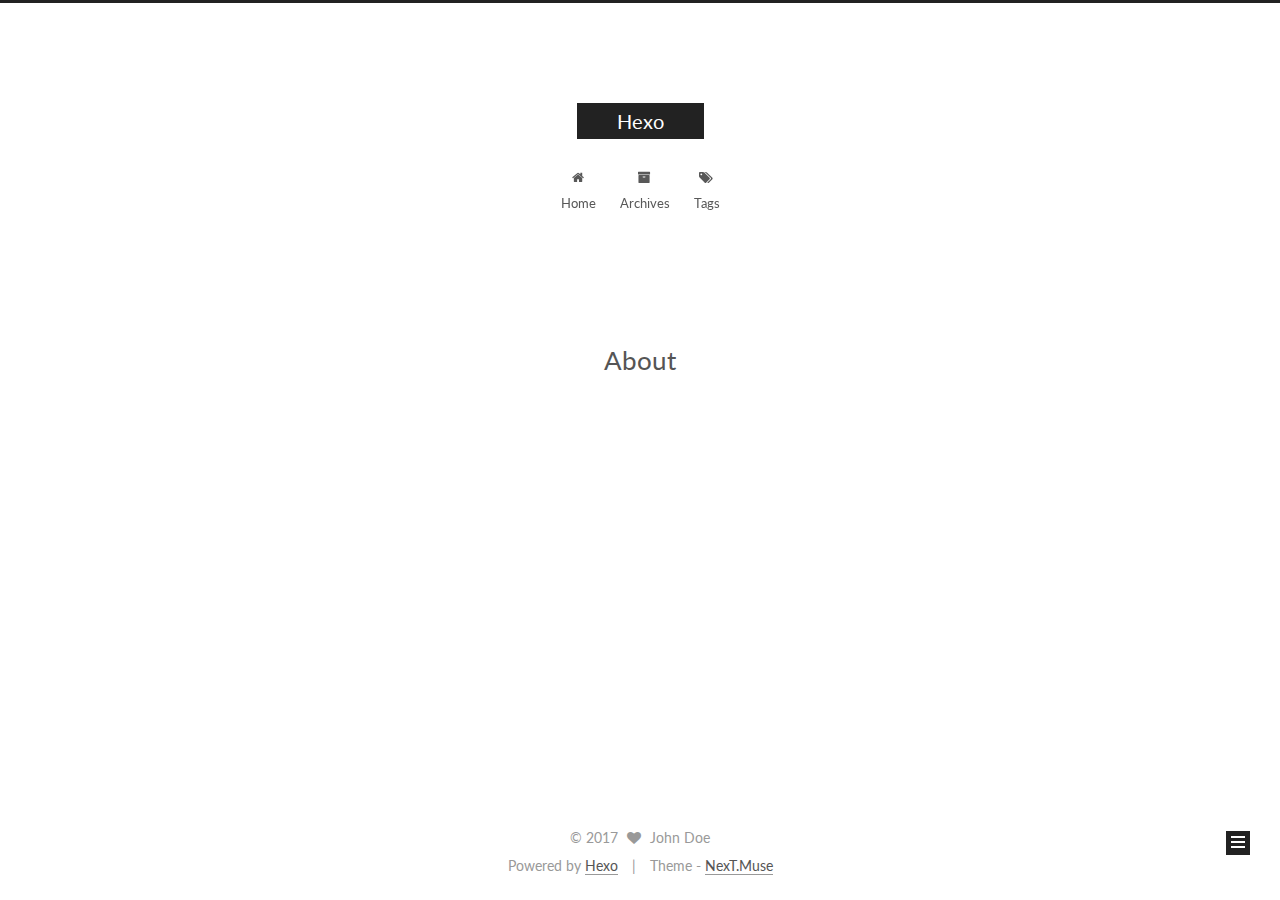
==== About/index.html @ 202505f1 "Site updated: 2017-04-29 13:15:47" ====
<!doctype html>



  


<html class="theme-next muse use-motion" lang="">
<head>
  <meta charset="UTF-8"/>
<meta http-equiv="X-UA-Compatible" content="IE=edge" />
<meta name="viewport" content="width=device-width, initial-scale=1, maximum-scale=1"/>






<meta http-equiv="Cache-Control" content="no-transform" />
<meta http-equiv="Cache-Control" content="no-siteapp" />















  
  
  <link href="/lib/fancybox/source/jquery.fancybox.css?v=2.1.5" rel="stylesheet" type="text/css" />




  
  
  
  

  
    
    
  

  

  

  

  

  
    
    
    <link href="//fonts.googleapis.com/css?family=Lato:300,300italic,400,400italic,700,700italic&subset=latin,latin-ext" rel="stylesheet" type="text/css">
  






<link href="/lib/font-awesome/css/font-awesome.min.css?v=4.6.2" rel="stylesheet" type="text/css" />

<link href="/css/main.css?v=5.1.1" rel="stylesheet" type="text/css" />


  <meta name="keywords" content="Hexo, NexT" />








  <link rel="shortcut icon" type="image/x-icon" href="/favicon.ico?v=5.1.1" />






<meta property="og:type" content="website">
<meta property="og:title" content="About">
<meta property="og:url" content="http://yoursite.com/About/index.html">
<meta property="og:site_name" content="Hexo">
<meta property="og:updated_time" content="2017-04-29T05:03:04.737Z">
<meta name="twitter:card" content="summary">
<meta name="twitter:title" content="About">



<script type="text/javascript" id="hexo.configurations">
  var NexT = window.NexT || {};
  var CONFIG = {
    root: '/',
    scheme: 'Muse',
    sidebar: {"position":"left","display":"post","offset":12,"offset_float":0,"b2t":false,"scrollpercent":false},
    fancybox: true,
    motion: true,
    duoshuo: {
      userId: '0',
      author: 'Author'
    },
    algolia: {
      applicationID: '',
      apiKey: '',
      indexName: '',
      hits: {"per_page":10},
      labels: {"input_placeholder":"Search for Posts","hits_empty":"We didn't find any results for the search: ${query}","hits_stats":"${hits} results found in ${time} ms"}
    }
  };
</script>



  <link rel="canonical" href="http://yoursite.com/About/"/>





  <title>About | Hexo</title>
</head>

<body itemscope itemtype="http://schema.org/WebPage" lang="">

  














  
  
    
  

  <div class="container sidebar-position-left  ">
    <div class="headband"></div>

    <header id="header" class="header" itemscope itemtype="http://schema.org/WPHeader">
      <div class="header-inner"><div class="site-brand-wrapper">
  <div class="site-meta ">
    

    <div class="custom-logo-site-title">
      <a href="/"  class="brand" rel="start">
        <span class="logo-line-before"><i></i></span>
        <span class="site-title">Hexo</span>
        <span class="logo-line-after"><i></i></span>
      </a>
    </div>
      
        <p class="site-subtitle"></p>
      
  </div>

  <div class="site-nav-toggle">
    <button>
      <span class="btn-bar"></span>
      <span class="btn-bar"></span>
      <span class="btn-bar"></span>
    </button>
  </div>
</div>

<nav class="site-nav">
  

  
    <ul id="menu" class="menu">
      
        
        <li class="menu-item menu-item-home">
          <a href="/" rel="section">
            
              <i class="menu-item-icon fa fa-fw fa-home"></i> <br />
            
            Home
          </a>
        </li>
      
        
        <li class="menu-item menu-item-archives">
          <a href="/archives" rel="section">
            
              <i class="menu-item-icon fa fa-fw fa-archive"></i> <br />
            
            Archives
          </a>
        </li>
      
        
        <li class="menu-item menu-item-tags">
          <a href="/tags" rel="section">
            
              <i class="menu-item-icon fa fa-fw fa-tags"></i> <br />
            
            Tags
          </a>
        </li>
      

      
    </ul>
  

  
</nav>



 </div>
    </header>

    <main id="main" class="main">
      <div class="main-inner">
        <div class="content-wrap">
          <div id="content" class="content">
            

  <div id="posts" class="posts-expand">
  <header class="post-header">

	<h1 class="post-title" itemprop="name headline">About</h1>



</header>

    
    
      
    
  </div>


          </div>
          


          
  <div class="comments" id="comments">
    
  </div>


        </div>
        
          
  
  <div class="sidebar-toggle">
    <div class="sidebar-toggle-line-wrap">
      <span class="sidebar-toggle-line sidebar-toggle-line-first"></span>
      <span class="sidebar-toggle-line sidebar-toggle-line-middle"></span>
      <span class="sidebar-toggle-line sidebar-toggle-line-last"></span>
    </div>
  </div>

  <aside id="sidebar" class="sidebar">
    <div class="sidebar-inner">

      

      

      <section class="site-overview sidebar-panel sidebar-panel-active">
        <div class="site-author motion-element" itemprop="author" itemscope itemtype="http://schema.org/Person">
          <img class="site-author-image" itemprop="image"
               src="/images/avatar.gif"
               alt="John Doe" />
          <p class="site-author-name" itemprop="name">John Doe</p>
           
              <p class="site-description motion-element" itemprop="description"></p>
          
        </div>
        <nav class="site-state motion-element">

          
            <div class="site-state-item site-state-posts">
              <a href="/archives">
                <span class="site-state-item-count">2</span>
                <span class="site-state-item-name">posts</span>
              </a>
            </div>
          

          

          

        </nav>

        

        <div class="links-of-author motion-element">
          
        </div>

        
        

        
        

        


      </section>

      

      

    </div>
  </aside>


        
      </div>
    </main>

    <footer id="footer" class="footer">
      <div class="footer-inner">
        <div class="copyright" >
  
  &copy; 
  <span itemprop="copyrightYear">2017</span>
  <span class="with-love">
    <i class="fa fa-heart"></i>
  </span>
  <span class="author" itemprop="copyrightHolder">John Doe</span>
</div>


<div class="powered-by">
  Powered by <a class="theme-link" href="https://hexo.io">Hexo</a>
</div>

<div class="theme-info">
  Theme -
  <a class="theme-link" href="https://github.com/iissnan/hexo-theme-next">
    NexT.Muse
  </a>
</div>


        

        
      </div>
    </footer>

    
      <div class="back-to-top">
        <i class="fa fa-arrow-up"></i>
        
      </div>
    

  </div>

  

<script type="text/javascript">
  if (Object.prototype.toString.call(window.Promise) !== '[object Function]') {
    window.Promise = null;
  }
</script>









  












  
  <script type="text/javascript" src="/lib/jquery/index.js?v=2.1.3"></script>

  
  <script type="text/javascript" src="/lib/fastclick/lib/fastclick.min.js?v=1.0.6"></script>

  
  <script type="text/javascript" src="/lib/jquery_lazyload/jquery.lazyload.js?v=1.9.7"></script>

  
  <script type="text/javascript" src="/lib/velocity/velocity.min.js?v=1.2.1"></script>

  
  <script type="text/javascript" src="/lib/velocity/velocity.ui.min.js?v=1.2.1"></script>

  
  <script type="text/javascript" src="/lib/fancybox/source/jquery.fancybox.pack.js?v=2.1.5"></script>


  


  <script type="text/javascript" src="/js/src/utils.js?v=5.1.1"></script>

  <script type="text/javascript" src="/js/src/motion.js?v=5.1.1"></script>



  
  

  

  


  <script type="text/javascript" src="/js/src/bootstrap.js?v=5.1.1"></script>



  


  




	





  





  





  






  





  

  

  

  

  

</body>
</html>
---- css/main.css ----
/* normalize.css v3.0.2 | MIT License | git.io/normalize */
html {
  font-family: sans-serif; /* 1 */
  -ms-text-size-adjust: 100%; /* 2 */
  -webkit-text-size-adjust: 100%; /* 2 */
}
body {
  margin: 0;
}
article,
aside,
details,
figcaption,
figure,
footer,
header,
hgroup,
main,
menu,
nav,
section,
summary {
  display: block;
}
audio,
canvas,
progress,
video {
  display: inline-block; /* 1 */
  vertical-align: baseline; /* 2 */
}
audio:not([controls]) {
  display: none;
  height: 0;
}
[hidden],
template {
  display: none;
}
a {
  background-color: transparent;
}
a:active,
a:hover {
  outline: 0;
}
abbr[title] {
  border-bottom: 1px dotted;
}
b,
strong {
  font-weight: bold;
}
dfn {
  font-style: italic;
}
h1 {
  font-size: 2em;
  margin: 0.67em 0;
}
mark {
  background: #ff0;
  color: #000;
}
small {
  font-size: 80%;
}
sub,
sup {
  font-size: 75%;
  line-height: 0;
  position: relative;
  vertical-align: baseline;
}
sup {
  top: -0.5em;
}
sub {
  bottom: -0.25em;
}
img {
  border: 0;
}
svg:not(:root) {
  overflow: hidden;
}
figure {
  margin: 1em 40px;
}
hr {
  -moz-box-sizing: content-box;
  box-sizing: content-box;
  height: 0;
}
pre {
  overflow: auto;
}
code,
kbd,
pre,
samp {
  font-family: monospace, monospace;
  font-size: 1em;
}
button,
input,
optgroup,
select,
textarea {
  color: inherit; /* 1 */
  font: inherit; /* 2 */
  margin: 0; /* 3 */
}
button {
  overflow: visible;
}
button,
select {
  text-transform: none;
}
button,
html input[type="button"],
input[type="reset"],
input[type="submit"] {
  -webkit-appearance: button; /* 2 */
  cursor: pointer; /* 3 */
}
button[disabled],
html input[disabled] {
  cursor: default;
}
button::-moz-focus-inner,
input::-moz-focus-inner {
  border: 0;
  padding: 0;
}
input {
  line-height: normal;
}
input[type="checkbox"],
input[type="radio"] {
  box-sizing: border-box; /* 1 */
  padding: 0; /* 2 */
}
input[type="number"]::-webkit-inner-spin-button,
input[type="number"]::-webkit-outer-spin-button {
  height: auto;
}
input[type="search"] {
  -webkit-appearance: textfield; /* 1 */
  -moz-box-sizing: content-box;
  -webkit-box-sizing: content-box; /* 2 */
  box-sizing: content-box;
}
input[type="search"]::-webkit-search-cancel-button,
input[type="search"]::-webkit-search-decoration {
  -webkit-appearance: none;
}
fieldset {
  border: 1px solid #c0c0c0;
  margin: 0 2px;
  padding: 0.35em 0.625em 0.75em;
}
legend {
  border: 0; /* 1 */
  padding: 0; /* 2 */
}
textarea {
  overflow: auto;
}
optgroup {
  font-weight: bold;
}
table {
  border-collapse: collapse;
  border-spacing: 0;
}
td,
th {
  padding: 0;
}
::selection {
  background: #262a30;
  color: #fff;
}
body {
  position: relative;
  font-family: 'Lato', "PingFang SC", "Microsoft YaHei", sans-serif;
  font-size: 14px;
  line-height: 2;
  color: #555;
  background: #fff;
}
@media (max-width: 767px) {
  body {
    padding-right: 0 !important;
  }
}
@media (min-width: 768px) and (max-width: 991px) {
  body {
    padding-right: 0 !important;
  }
}
@media (min-width: 1600px) {
  body {
    font-size: 16px;
  }
}
h1,
h2,
h3,
h4,
h5,
h6 {
  margin: 0;
  padding: 0;
  font-weight: bold;
  line-height: 1.5;
  font-family: 'Lato', "PingFang SC", "Microsoft YaHei", sans-serif;
}
h2,
h3,
h4,
h5,
h6 {
  margin: 20px 0 15px;
}
h1 {
  font-size: 22px;
}
@media (max-width: 767px) {
  h1 {
    font-size: 18px;
  }
}
h2 {
  font-size: 20px;
}
@media (max-width: 767px) {
  h2 {
    font-size: 16px;
  }
}
h3 {
  font-size: 18px;
}
@media (max-width: 767px) {
  h3 {
    font-size: 14px;
  }
}
h4 {
  font-size: 16px;
}
@media (max-width: 767px) {
  h4 {
    font-size: 12px;
  }
}
h5 {
  font-size: 14px;
}
@media (max-width: 767px) {
  h5 {
    font-size: 10px;
  }
}
h6 {
  font-size: 12px;
}
@media (max-width: 767px) {
  h6 {
    font-size: 8px;
  }
}
p {
  margin: 0 0 25px 0;
}
a {
  color: #555;
  text-decoration: none;
  border-bottom: 1px solid #999;
  word-wrap: break-word;
}
a:hover {
  color: #222;
  border-bottom-color: #222;
}
blockquote {
  margin: 0;
  padding: 0;
}
img {
  display: block;
  margin: auto;
  max-width: 100%;
  height: auto;
}
hr {
  margin: 40px 0;
  height: 3px;
  border: none;
  background-color: #ddd;
  background-image: repeating-linear-gradient(-45deg, #fff, #fff 4px, transparent 4px, transparent 8px);
}
blockquote {
  padding: 0 15px;
  color: #666;
  border-left: 4px solid #ddd;
}
blockquote cite::before {
  content: "-";
  padding: 0 5px;
}
dt {
  font-weight: 700;
}
dd {
  margin: 0;
  padding: 0;
}
.text-left {
  text-align: left;
}
.text-center {
  text-align: center;
}
.text-right {
  text-align: right;
}
.text-justify {
  text-align: justify;
}
.text-nowrap {
  white-space: nowrap;
}
.text-lowercase {
  text-transform: lowercase;
}
.text-uppercase {
  text-transform: uppercase;
}
.text-capitalize {
  text-transform: capitalize;
}
.center-block {
  display: block;
  margin-left: auto;
  margin-right: auto;
}
.clearfix:before,
.clearfix:after {
  content: " ";
  display: table;
}
.clearfix:after {
  clear: both;
}
.pullquote {
  width: 45%;
}
.pullquote.left {
  float: left;
  margin-left: 5px;
  margin-right: 10px;
}
.pullquote.right {
  float: right;
  margin-left: 10px;
  margin-right: 5px;
}
.affix.affix.affix {
  position: fixed;
}
.translation {
  margin-top: -20px;
  font-size: 14px;
  color: #999;
}
.scrollbar-measure {
  width: 100px;
  height: 100px;
  overflow: scroll;
  position: absolute;
  top: -9999px;
}
.use-motion .motion-element {
  opacity: 0;
}
table {
  margin: 20px 0;
  width: 100%;
  border-collapse: collapse;
  border-spacing: 0;
  border: 1px solid #ddd;
  font-size: 14px;
  table-layout: fixed;
  word-wrap: break-all;
}
table>tbody>tr:nth-of-type(odd) {
  background-color: #f9f9f9;
}
table>tbody>tr:hover {
  background-color: #f5f5f5;
}
caption,
th,
td {
  padding: 8px;
  text-align: left;
  vertical-align: middle;
  font-weight: normal;
}
th,
td {
  border-bottom: 3px solid #ddd;
  border-right: 1px solid #eee;
}
th {
  padding-bottom: 10px;
  font-weight: 700;
}
td {
  border-bottom-width: 1px;
}
html,
body {
  height: 100%;
}
.container {
  position: relative;
  min-height: 100%;
}
.header-inner {
  margin: 0 auto;
  padding: 100px 0 70px;
  width: 700px;
}
@media (min-width: 1600px) {
  .container .header-inner {
    width: 900px;
  }
}
.main {
  padding-bottom: 150px;
}
.main-inner {
  margin: 0 auto;
  width: 700px;
}
@media (min-width: 1600px) {
  .container .main-inner {
    width: 900px;
  }
}
.footer {
  position: absolute;
  left: 0;
  bottom: 0;
  width: 100%;
  min-height: 50px;
}
.footer-inner {
  box-sizing: border-box;
  margin: 20px auto;
  width: 700px;
}
@media (min-width: 1600px) {
  .container .footer-inner {
    width: 900px;
  }
}
pre,
.highlight {
  overflow: auto;
  margin: 20px 0;
  padding: 0;
  font-size: 13px;
  color: #4d4d4c;
  background: #f7f7f7;
  line-height: 1.6;
}
pre,
code {
  font-family: consolas, Menlo, "PingFang SC", "Microsoft YaHei", monospace;
}
code {
  padding: 2px 4px;
  word-wrap: break-word;
  color: #555;
  background: #eee;
  border-radius: 3px;
  font-size: 13px;
}
pre code {
  padding: 0;
  color: #4d4d4c;
  background: none;
  text-shadow: none;
}
.highlight {
  border-radius: 1px;
}
.highlight pre {
  border: none;
  margin: 0;
  padding: 10px 0;
}
.highlight table {
  margin: 0;
  width: auto;
  border: none;
}
.highlight td {
  border: none;
  padding: 0;
}
.highlight figcaption {
  font-size: 1em;
  color: #4d4d4c;
  line-height: 1em;
  margin-bottom: 1em;
}
.highlight figcaption:before,
.highlight figcaption:after {
  content: " ";
  display: table;
}
.highlight figcaption:after {
  clear: both;
}
.highlight figcaption a {
  float: right;
  color: #4d4d4c;
}
.highlight figcaption a:hover {
  border-bottom-color: #4d4d4c;
}
.highlight .gutter pre {
  padding-left: 10px;
  padding-right: 10px;
  color: #869194;
  text-align: right;
  background-color: #eff2f3;
}
.highlight .code pre {
  width: 100%;
  padding-left: 10px;
  padding-right: 10px;
  background-color: #f7f7f7;
}
.highlight .line {
  height: 20px;
}
.gutter {
  -webkit-user-select: none;
  -moz-user-select: none;
  -ms-user-select: none;
  user-select: none;
}
.gist table {
  width: auto;
}
.gist table td {
  border: none;
}
pre .deletion {
  background: #fdd;
}
pre .addition {
  background: #dfd;
}
pre .meta {
  color: #8959a8;
}
pre .comment {
  color: #8e908c;
}
pre .variable,
pre .attribute,
pre .tag,
pre .regexp,
pre .ruby .constant,
pre .xml .tag .title,
pre .xml .pi,
pre .xml .doctype,
pre .html .doctype,
pre .css .id,
pre .css .class,
pre .css .pseudo {
  color: #c82829;
}
pre .number,
pre .preprocessor,
pre .built_in,
pre .literal,
pre .params,
pre .constant,
pre .command {
  color: #f5871f;
}
pre .ruby .class .title,
pre .css .rules .attribute,
pre .string,
pre .value,
pre .inheritance,
pre .header,
pre .ruby .symbol,
pre .xml .cdata,
pre .special,
pre .number,
pre .formula {
  color: #718c00;
}
pre .title,
pre .css .hexcolor {
  color: #3e999f;
}
pre .function,
pre .python .decorator,
pre .python .title,
pre .ruby .function .title,
pre .ruby .title .keyword,
pre .perl .sub,
pre .javascript .title,
pre .coffeescript .title {
  color: #4271ae;
}
pre .keyword,
pre .javascript .function {
  color: #8959a8;
}
.full-image.full-image.full-image {
  border: none;
  max-width: 100%;
  width: auto;
  margin: 20px auto;
}
@media (min-width: 992px) {
  .full-image.full-image.full-image {
    max-width: none;
    width: 110%;
    margin: 25px -5%;
  }
}
.blockquote-center,
.page-home .post-type-quote blockquote,
.page-post-detail .post-type-quote blockquote {
  position: relative;
  margin: 40px 0;
  padding: 0;
  border-left: none;
  text-align: center;
}
.blockquote-center::before,
.page-home .post-type-quote blockquote::before,
.page-post-detail .post-type-quote blockquote::before,
.blockquote-center::after,
.page-home .post-type-quote blockquote::after,
.page-post-detail .post-type-quote blockquote::after {
  position: absolute;
  content: ' ';
  display: block;
  width: 100%;
  height: 24px;
  opacity: 0.2;
  background-repeat: no-repeat;
  background-position: 0 -6px;
  background-size: 22px 22px;
}
.blockquote-center::before,
.page-home .post-type-quote blockquote::before,
.page-post-detail .post-type-quote blockquote::before {
  top: -20px;
  background-image: url("../images/quote-l.svg");
  border-top: 1px solid #ccc;
}
.blockquote-center::after,
.page-home .post-type-quote blockquote::after,
.page-post-detail .post-type-quote blockquote::after {
  bottom: -20px;
  background-image: url("../images/quote-r.svg");
  border-bottom: 1px solid #ccc;
  background-position: 100% 8px;
}
.blockquote-center p,
.page-home .post-type-quote blockquote p,
.page-post-detail .post-type-quote blockquote p,
.blockquote-center div,
.page-home .post-type-quote blockquote div,
.page-post-detail .post-type-quote blockquote div {
  text-align: center;
}
.post .post-body .group-picture img {
  box-sizing: border-box;
  padding: 0 3px;
  border: none;
}
.post .group-picture-row {
  overflow: hidden;
  margin-top: 6px;
}
.post .group-picture-row:first-child {
  margin-top: 0;
}
.post .group-picture-column {
  float: left;
}
.page-post-detail .post-body .group-picture-column {
  float: none;
  margin-top: 10px;
  width: auto !important;
}
.page-post-detail .post-body .group-picture-column img {
  margin: 0 auto;
}
.page-archive .group-picture-container {
  overflow: hidden;
}
.page-archive .group-picture-row {
  float: left;
}
.page-archive .group-picture-row:first-child {
  margin-top: 6px;
}
.page-archive .group-picture-column {
  max-width: 150px;
  max-height: 150px;
}
.note {
  padding: 20px;
  margin: 20px 0;
  border: 1px solid #eee;
  border-left-width: 5px;
  border-radius: 3px;
}
.note h2,
.note h3,
.note h4,
.note h5,
.note h6 {
  margin-top: 0;
  margin-bottom: 5px;
}
.note p:last-child {
  margin-bottom: 0;
}
.note code {
  border-radius: 3px;
}
.note+.note {
  margin-top: -5px;
}
.default {
  border-left-color: #777;
}
.default h2,
.default h3,
.default h4,
.default h5,
.default h6 {
  color: #777;
}
.primary {
  border-left-color: #428bca;
}
.primary h2,
.primary h3,
.primary h4,
.primary h5,
.primary h6 {
  color: #428bca;
}
.success {
  border-left-color: #5cb85c;
}
.success h2,
.success h3,
.success h4,
.success h5,
.success h6 {
  color: #5cb85c;
}
.danger {
  border-left-color: #d9534f;
}
.danger h2,
.danger h3,
.danger h4,
.danger h5,
.danger h6 {
  color: #d9534f;
}
.warning {
  border-left-color: #f0ad4e;
}
.warning h2,
.warning h3,
.warning h4,
.warning h5,
.warning h6 {
  color: #f0ad4e;
}
.info {
  border-left-color: #5bc0de;
}
.info h2,
.info h3,
.info h4,
.info h5,
.info h6 {
  color: #5bc0de;
}
.btn {
  display: inline-block;
  padding: 0 20px;
  font-size: 14px;
  color: #fff;
  background: #222;
  border: 2px solid #222;
  text-decoration: none;
  border-radius: 0;
  transition-property: background-color;
  transition-duration: 0.2s;
  transition-timing-function: ease-in-out;
  transition-delay: 0s;
}
.btn:hover,
.post-button .btn:hover {
  border-color: #222;
  color: #222;
  background: #fff;
}
.btn-bar {
  display: block;
  width: 22px;
  height: 2px;
  background: #555;
  border-radius: 1px;
}
.btn-bar+.btn-bar {
  margin-top: 4px;
}
.pagination {
  margin: 120px 0 40px;
  text-align: center;
  border-top: 1px solid #eee;
}
.page-number-basic,
.pagination .prev,
.pagination .next,
.pagination .page-number,
.pagination .space {
  display: inline-block;
  position: relative;
  top: -1px;
  margin: 0 10px;
  padding: 0 10px;
  line-height: 30px;
}
@media (max-width: 767px) {
  .page-number-basic,
  .pagination .prev,
  .pagination .next,
  .pagination .page-number,
  .pagination .space {
    margin: 0 5px;
  }
}
.pagination .prev,
.pagination .next,
.pagination .page-number {
  border-bottom: 0;
  border-top: 1px solid #eee;
  transition-property: border-color;
  transition-duration: 0.2s;
  transition-timing-function: ease-in-out;
  transition-delay: 0s;
}
.pagination .prev:hover,
.pagination .next:hover,
.pagination .page-number:hover {
  border-top-color: #222;
}
.pagination .space {
  padding: 0;
  margin: 0;
}
.pagination .prev {
  margin-left: 0;
}
.pagination .next {
  margin-right: 0;
}
.pagination .page-number.current {
  color: #fff;
  background: #ccc;
  border-top-color: #ccc;
}
@media (max-width: 767px) {
  .pagination {
    border-top: none;
  }
  .pagination .prev,
  .pagination .next,
  .pagination .page-number {
    margin-bottom: 10px;
    border-top: 0;
    border-bottom: 1px solid #eee;
  }
  .pagination .prev:hover,
  .pagination .next:hover,
  .pagination .page-number:hover {
    border-bottom-color: #222;
  }
}
.comments {
  margin: 60px 20px 0;
}
.tag-cloud {
  text-align: center;
}
.tag-cloud a {
  display: inline-block;
  margin: 10px;
}
.back-to-top {
  box-sizing: border-box;
  position: fixed;
  bottom: -100px;
  right: 30px;
  z-index: 1050;
  padding: 0 6px;
  width: 24px;
  background: #222;
  font-size: 12px;
  opacity: 1;
  color: #fff;
  cursor: pointer;
  text-align: center;
  -webkit-transform: translateZ(0);
  transition-property: bottom;
  transition-duration: 0.2s;
  transition-timing-function: ease-in-out;
  transition-delay: 0s;
}
@media (max-width: 767px) {
  .back-to-top {
    display: none;
  }
}
@media (min-width: 768px) and (max-width: 991px) {
  .back-to-top {
    display: none;
  }
}
.back-to-top.back-to-top-on {
  bottom: 19px;
}
.header {
  background: transparent;
}
.header-inner {
  position: relative;
}
.headband {
  height: 3px;
  background: #222;
}
.site-meta {
  margin: 0;
  text-align: center;
}
@media (max-width: 767px) {
  .site-meta {
    text-align: center;
  }
}
.brand {
  position: relative;
  display: inline-block;
  padding: 0 40px;
  color: #fff;
  background: #222;
  border-bottom: none;
}
.brand:hover {
  color: #fff;
}
.logo {
  display: inline-block;
  margin-right: 5px;
  line-height: 36px;
  vertical-align: top;
}
.site-title {
  display: inline-block;
  vertical-align: top;
  line-height: 36px;
  font-size: 20px;
  font-weight: normal;
  font-family: 'Lato', "PingFang SC", "Microsoft YaHei", sans-serif;
}
.site-subtitle {
  margin-top: 10px;
  font-size: 13px;
  color: #999;
}
.use-motion .brand {
  opacity: 0;
}
.use-motion .logo,
.use-motion .site-title,
.use-motion .site-subtitle {
  opacity: 0;
  position: relative;
  top: -10px;
}
.site-nav-toggle {
  display: none;
  position: absolute;
  top: 10px;
  left: 10px;
}
@media (max-width: 767px) {
  .site-nav-toggle {
    display: block;
  }
}
.site-nav-toggle button {
  margin-top: 2px;
  padding: 9px 10px;
  background: transparent;
  border: none;
}
@media (max-width: 767px) {
  .site-nav {
    display: none;
    margin: 0 -10px;
    padding: 0 10px;
    clear: both;
    border-top: 1px solid #ddd;
  }
}
@media (min-width: 768px) and (max-width: 991px) {
  .site-nav {
    display: block !important;
  }
}
@media (min-width: 992px) {
  .site-nav {
    display: block !important;
  }
}
.menu {
  margin-top: 20px;
  padding-left: 0;
  text-align: center;
}
.menu .menu-item {
  display: inline-block;
  margin: 0 10px;
  list-style: none;
}
@media screen and (max-width: 767px) {
  .menu .menu-item {
    margin-top: 10px;
  }
}
.menu .menu-item a {
  display: block;
  font-size: 13px;
  line-height: inherit;
  border-bottom: 1px solid transparent;
  transition-property: border-color;
  transition-duration: 0.2s;
  transition-timing-function: ease-in-out;
  transition-delay: 0s;
}
.menu .menu-item a:hover {
  border-bottom-color: #222;
}
.menu .menu-item .fa {
  margin-right: 5px;
}
.use-motion .menu-item {
  opacity: 0;
}
.post-body {
  font-family: 'Lato', "PingFang SC", "Microsoft YaHei", sans-serif;
}
@media (max-width: 767px) {
  .post-body {
    word-break: break-word;
  }
}
.post-body .fancybox img {
  display: block !important;
  margin: 0 auto;
  cursor: pointer;
  cursor: zoom-in;
  cursor: -webkit-zoom-in;
}
.post-body .image-caption,
.post-body .figure .caption {
  margin: 10px auto 15px;
  text-align: center;
  font-size: 14px;
  color: #999;
  font-weight: bold;
  line-height: 1;
}
.post-sticky-flag {
  display: inline-block;
  font-size: 16px;
  -ms-transform: rotate(30deg);
  -webkit-transform: rotate(30deg);
  -moz-transform: rotate(30deg);
  -ms-transform: rotate(30deg);
  -o-transform: rotate(30deg);
  transform: rotate(30deg);
}
.posts-expand {
  padding-top: 40px;
}
@media (max-width: 767px) {
  .posts-expand {
    margin: 0 20px;
  }
  .post-body pre {
    padding: 10px;
  }
  .post-body pre .gutter pre {
    padding-right: 10px;
  }
  .post-body .highlight {
    margin-left: 0px;
    margin-right: 0px;
    padding: 0;
  }
  .post-body .highlight .gutter pre {
    padding-right: 10px;
  }
}
@media (min-width: 992px) {
  .posts-expand .post-body {
    text-align: justify;
  }
}
.posts-expand .post-body h2,
.posts-expand .post-body h3,
.posts-expand .post-body h4,
.posts-expand .post-body h5,
.posts-expand .post-body h6 {
  padding-top: 10px;
}
.posts-expand .post-body h2 .header-anchor,
.posts-expand .post-body h3 .header-anchor,
.posts-expand .post-body h4 .header-anchor,
.posts-expand .post-body h5 .header-anchor,
.posts-expand .post-body h6 .header-anchor {
  float: right;
  margin-left: 10px;
  color: #ccc;
  border-bottom-style: none;
  visibility: hidden;
}
.posts-expand .post-body h2 .header-anchor:hover,
.posts-expand .post-body h3 .header-anchor:hover,
.posts-expand .post-body h4 .header-anchor:hover,
.posts-expand .post-body h5 .header-anchor:hover,
.posts-expand .post-body h6 .header-anchor:hover {
  color: inherit;
}
.posts-expand .post-body h2:hover .header-anchor,
.posts-expand .post-body h3:hover .header-anchor,
.posts-expand .post-body h4:hover .header-anchor,
.posts-expand .post-body h5:hover .header-anchor,
.posts-expand .post-body h6:hover .header-anchor {
  visibility: visible;
}
.posts-expand .post-body ul li {
  list-style: circle;
}
.posts-expand .post-body img {
  box-sizing: border-box;
  margin: auto;
  padding: 3px;
  border: 1px solid #ddd;
}
.posts-expand .fancybox img {
  margin: 0 auto;
}
@media (max-width: 767px) {
  .posts-collapse {
    margin: 0 20px;
  }
  .posts-collapse .post-title,
  .posts-collapse .post-meta {
    display: block;
    width: auto;
    text-align: left;
  }
}
.posts-collapse {
  position: relative;
  z-index: 1010;
  margin-left: 55px;
}
.posts-collapse::after {
  content: " ";
  position: absolute;
  top: 20px;
  left: 0;
  margin-left: -2px;
  width: 4px;
  height: 100%;
  background: #f5f5f5;
  z-index: -1;
}
@media (max-width: 767px) {
  .posts-collapse {
    margin: 0 20px;
  }
}
.posts-collapse .collection-title {
  position: relative;
  margin: 60px 0;
}
.posts-collapse .collection-title h2 {
  margin-left: 20px;
}
.posts-collapse .collection-title small {
  color: #bbb;
}
.posts-collapse .collection-title::before {
  content: " ";
  position: absolute;
  left: 0;
  top: 50%;
  margin-left: -4px;
  margin-top: -4px;
  width: 8px;
  height: 8px;
  background: #bbb;
  border-radius: 50%;
}
.posts-collapse .post {
  margin: 30px 0;
}
.posts-collapse .post-header {
  position: relative;
  transition-duration: 0.2s;
  transition-timing-function: ease-in-out;
  transition-delay: 0s;
  transition-property: border;
  border-bottom: 1px dashed #ccc;
}
.posts-collapse .post-header::before {
  content: " ";
  position: absolute;
  left: 0;
  top: 12px;
  width: 6px;
  height: 6px;
  margin-left: -4px;
  background: #bbb;
  border-radius: 50%;
  border: 1px solid #fff;
  transition-duration: 0.2s;
  transition-timing-function: ease-in-out;
  transition-delay: 0s;
  transition-property: background;
}
.posts-collapse .post-header:hover {
  border-bottom-color: #666;
}
.posts-collapse .post-header:hover::before {
  background: #222;
}
.posts-collapse .post-meta {
  position: absolute;
  font-size: 12px;
  left: 20px;
  top: 5px;
}
.posts-collapse .post-comments-count {
  display: none;
}
.posts-collapse .post-title {
  margin-left: 60px;
  font-size: 16px;
  font-weight: normal;
  line-height: inherit;
}
.posts-collapse .post-title::after {
  margin-left: 3px;
  opacity: 0.6;
}
.posts-collapse .post-title a {
  color: #666;
  border-bottom: none;
}
.page-home .post-type-quote .post-header,
.page-post-detail .post-type-quote .post-header,
.page-home .post-type-quote .post-tags,
.page-post-detail .post-type-quote .post-tags {
  display: none;
}
.posts-expand .post-title {
  font-size: 26px;
  text-align: center;
  word-break: break-word;
  font-weight: 400;
}
@media (max-width: 767px) {
  .posts-expand .post-title {
    font-size: 22px;
  }
}
.posts-expand .post-title-link {
  display: inline-block;
  position: relative;
  color: #555;
  border-bottom: none;
  line-height: 1.2;
  vertical-align: top;
}
.posts-expand .post-title-link::before {
  content: "";
  position: absolute;
  width: 100%;
  height: 2px;
  bottom: 0;
  left: 0;
  background-color: #000;
  visibility: hidden;
  -webkit-transform: scaleX(0);
  -moz-transform: scaleX(0);
  -ms-transform: scaleX(0);
  -o-transform: scaleX(0);
  transform: scaleX(0);
  transition-duration: 0.2s;
  transition-timing-function: ease-in-out;
  transition-delay: 0s;
}
.posts-expand .post-title-link:hover::before {
  visibility: visible;
  -webkit-transform: scaleX(1);
  -moz-transform: scaleX(1);
  -ms-transform: scaleX(1);
  -o-transform: scaleX(1);
  transform: scaleX(1);
}
.posts-expand .post-title-link .fa {
  font-size: 16px;
}
.posts-expand .post-meta {
  margin: 3px 0 60px 0;
  color: #999;
  font-family: 'Lato', "PingFang SC", "Microsoft YaHei", sans-serif;
  font-size: 12px;
  text-align: center;
}
.posts-expand .post-meta .post-category-list {
  display: inline-block;
  margin: 0;
  padding: 3px;
}
.posts-expand .post-meta .post-category-list-link {
  color: #999;
}
.posts-expand .post-meta .post-description {
  font-size: 14px;
  margin-top: 2px;
}
.post-wordcount {
  display: inline-block;
}
.post-meta-divider {
  margin: 0 0.5em;
}
.post-meta-item-icon {
  margin-right: 3px;
}
@media (min-width: 768px) and (max-width: 991px) {
  .post-meta-item-icon {
    display: inline-block;
  }
}
@media (max-width: 767px) {
  .post-meta-item-icon {
    display: inline-block;
  }
}
@media (min-width: 768px) and (max-width: 991px) {
  .post-meta-item-text {
    display: none;
  }
}
@media (max-width: 767px) {
  .post-meta-item-text {
    display: none;
  }
}
@media (max-width: 767px) {
  .posts-expand .post-comments-count {
    display: none;
  }
}
.social-like {
  font-size: 14px;
  height: 20px;
  text-align: center;
  border-top: 1px solid #eee;
  padding-top: 9px;
  margin-top: 45px;
  display: flex;
  justify-content: center;
}
.vk_like {
  width: 85px;
  height: 21px;
  padding-top: 7px;
  align-self: center;
}
.fb_like {
  height: 30px;
  align-self: center;
}
.post-button {
  margin-top: 50px;
}
.post-button .btn {
  color: #fff;
  font-size: 14px;
  background: #222;
  border-radius: 0;
  line-height: 2;
  margin: 0 4px 8px 4px;
}
.post-button .fa-fw {
  width: 1.285714285714286em;
  text-align: left;
}
.posts-expand .post-tags {
  margin-top: 40px;
  text-align: center;
}
.posts-expand .post-tags a {
  display: inline-block;
  margin-right: 10px;
  font-size: 13px;
}
.post-nav {
  display: table;
  margin-top: 15px;
  width: 100%;
  border-top: 1px solid #eee;
}
.post-nav-divider {
  display: table-cell;
  width: 10%;
}
.post-nav-item {
  display: table-cell;
  padding: 10px 0 0 0;
  width: 45%;
  vertical-align: top;
}
.post-nav-item a {
  position: relative;
  display: block;
  line-height: 25px;
  font-size: 14px;
  color: #555;
  border-bottom: none;
}
.post-nav-item a:hover {
  color: #222;
  border-bottom: none;
}
.post-nav-item a:active {
  top: 2px;
}
.post-nav-item .fa {
  position: absolute;
  top: 8px;
  left: 0;
  font-size: 12px;
}
.post-nav-next a {
  padding-left: 15px;
}
.post-nav-prev {
  text-align: right;
}
.post-nav-prev a {
  padding-right: 15px;
}
.post-nav-prev .fa {
  right: 0;
  left: auto;
}
.posts-expand .post-eof {
  display: block;
  margin: 80px auto 60px;
  width: 8%;
  height: 1px;
  background: #ccc;
  text-align: center;
}
.post:last-child .post-eof.post-eof.post-eof {
  display: none;
}
.post-gallery {
  display: table;
  table-layout: fixed;
  width: 100%;
  border-collapse: separate;
}
.post-gallery-row {
  display: table-row;
}
.post-gallery .post-gallery-img {
  display: table-cell;
  text-align: center;
  vertical-align: middle;
  border: none;
}
.post-gallery .post-gallery-img img {
  max-width: 100%;
  max-height: 100%;
  border: none;
}
.fancybox-close,
.fancybox-close:hover {
  border: none;
}
.sidebar {
  position: fixed;
  right: 0;
  top: 0;
  bottom: 0;
  width: 0;
  z-index: 1040;
  box-shadow: inset 0 2px 6px #000;
  background: #222;
  -webkit-transform: translateZ(0);
}
.sidebar a {
  color: #999;
  border-bottom-color: #555;
}
.sidebar a:hover {
  color: #eee;
}
@media (min-width: 768px) and (max-width: 991px) {
  .sidebar {
    display: none !important;
  }
}
@media (max-width: 767px) {
  .sidebar {
    display: none !important;
  }
}
.sidebar-inner {
  position: relative;
  padding: 20px 10px;
  color: #999;
  text-align: center;
}
.sidebar-toggle {
  position: fixed;
  right: 30px;
  bottom: 45px;
  width: 14px;
  height: 14px;
  padding: 5px;
  background: #222;
  line-height: 0;
  z-index: 1050;
  cursor: pointer;
  -webkit-transform: translateZ(0);
}
@media (min-width: 768px) and (max-width: 991px) {
  .sidebar-toggle {
    display: none;
  }
}
@media (max-width: 767px) {
  .sidebar-toggle {
    display: none;
  }
}
.sidebar-toggle-line {
  position: relative;
  display: inline-block;
  vertical-align: top;
  height: 2px;
  width: 100%;
  background: #fff;
  margin-top: 3px;
}
.sidebar-toggle-line:first-child {
  margin-top: 0;
}
.site-author-image {
  display: block;
  margin: 0 auto;
  padding: 2px;
  max-width: 96px;
  height: auto;
  border: 2px solid #333;
}
.site-author-name {
  margin: 5px 0 0;
  text-align: center;
  color: #f5f5f5;
  font-weight: normal;
}
.site-description {
  margin-top: 5px;
  text-align: center;
  font-size: 14px;
  color: #999;
}
.site-state {
  overflow: hidden;
  line-height: 1.4;
  white-space: nowrap;
  text-align: center;
}
.site-state-item {
  display: inline-block;
  padding: 0 15px;
  border-left: 1px solid #333;
}
.site-state-item:first-child {
  border-left: none;
}
.site-state-item a {
  border-bottom: none;
}
.site-state-item-count {
  display: block;
  text-align: center;
  color: inherit;
  font-weight: 600;
  font-size: 18px;
}
.site-state-item-name {
  font-size: 13px;
  color: inherit;
}
.feed-link {
  margin-top: 20px;
}
.feed-link a {
  display: inline-block;
  padding: 0 15px;
  color: #fc6423;
  border: 1px solid #fc6423;
  border-radius: 4px;
}
.feed-link a i {
  color: #fc6423;
  font-size: 14px;
}
.feed-link a:hover {
  color: #fff;
  background: #fc6423;
}
.feed-link a:hover i {
  color: #fff;
}
.links-of-author {
  margin-top: 20px;
}
.links-of-author a {
  display: inline-block;
  vertical-align: middle;
  margin-right: 10px;
  margin-bottom: 10px;
  border-bottom-color: #555;
  font-size: 13px;
}
.links-of-author a:before {
  display: inline-block;
  vertical-align: middle;
  margin-right: 3px;
  content: " ";
  width: 4px;
  height: 4px;
  border-radius: 50%;
  background: #3bf263;
}
.links-of-blogroll {
  font-size: 13px;
}
.links-of-blogroll-title {
  margin-top: 20px;
  font-size: 14px;
  font-weight: 600;
}
.links-of-blogroll-list {
  margin: 0;
  padding: 0;
  list-style: none;
}
.links-of-blogroll-item {
  padding: 2px 10px;
}
.sidebar-nav {
  margin: 0 0 20px;
  padding-left: 0;
}
.sidebar-nav li {
  display: inline-block;
  cursor: pointer;
  border-bottom: 1px solid transparent;
  font-size: 14px;
  color: #555;
}
.sidebar-nav li:hover {
  color: #f5f5f5;
}
.page-post-detail .sidebar-nav-toc {
  padding: 0 5px;
}
.page-post-detail .sidebar-nav-overview {
  margin-left: 10px;
}
.sidebar-nav .sidebar-nav-active {
  color: #87daff;
  border-bottom-color: #87daff;
}
.sidebar-nav .sidebar-nav-active:hover {
  color: #87daff;
}
.sidebar-panel {
  display: none;
}
.sidebar-panel-active {
  display: block;
}
.post-toc-empty {
  font-size: 14px;
  color: #666;
}
.post-toc-wrap {
  overflow: hidden;
}
.post-toc {
  overflow: auto;
}
.post-toc ol {
  margin: 0;
  padding: 0 2px 5px 10px;
  text-align: left;
  list-style: none;
  font-size: 14px;
}
.post-toc ol > ol {
  padding-left: 0;
}
.post-toc ol a {
  transition-duration: 0.2s;
  transition-timing-function: ease-in-out;
  transition-delay: 0s;
  transition-property: all;
  color: #999;
  border-bottom-color: #555;
}
.post-toc ol a:hover {
  color: #ccc;
  border-bottom-color: #ccc;
}
.post-toc .nav-item {
  overflow: hidden;
  text-overflow: ellipsis;
  white-space: nowrap;
  line-height: 1.8;
}
.post-toc .nav .nav-child {
  display: none;
}
.post-toc .nav .active > .nav-child {
  display: block;
}
.post-toc .nav .active-current > .nav-child {
  display: block;
}
.post-toc .nav .active-current > .nav-child > .nav-item {
  display: block;
}
.post-toc .nav .active > a {
  color: #87daff;
  border-bottom-color: #87daff;
}
.post-toc .nav .active-current > a {
  color: #87daff;
}
.post-toc .nav .active-current > a:hover {
  color: #87daff;
}
.footer {
  font-size: 14px;
  color: #999;
}
.footer img {
  border: none;
}
.footer-inner {
  text-align: center;
}
.with-love {
  display: inline-block;
  margin: 0 5px;
}
.powered-by,
.theme-info {
  display: inline-block;
}
.powered-by {
  margin-right: 10px;
}
.powered-by::after {
  content: "|";
  padding-left: 10px;
}
.cc-license {
  margin-top: 10px;
  text-align: center;
}
.cc-license .cc-opacity {
  opacity: 0.7;
  border-bottom: none;
}
.cc-license .cc-opacity:hover {
  opacity: 0.9;
}
.cc-license img {
  display: inline-block;
}
.theme-next #ds-thread #ds-reset {
  color: #555;
}
.theme-next #ds-thread #ds-reset .ds-replybox {
  margin-bottom: 30px;
}
.theme-next #ds-thread #ds-reset .ds-replybox .ds-avatar,
.theme-next #ds-reset .ds-avatar img {
  box-shadow: none;
}
.theme-next #ds-thread #ds-reset .ds-textarea-wrapper {
  border-color: #c7d4e1;
  background: none;
  border-top-right-radius: 3px;
  border-top-left-radius: 3px;
}
.theme-next #ds-thread #ds-reset .ds-textarea-wrapper textarea {
  height: 60px;
}
.theme-next #ds-reset .ds-rounded-top {
  border-radius: 0;
}
.theme-next #ds-thread #ds-reset .ds-post-toolbar {
  box-sizing: border-box;
  border: 1px solid #c7d4e1;
  background: #f6f8fa;
}
.theme-next #ds-thread #ds-reset .ds-post-options {
  height: 40px;
  border: none;
  background: none;
}
.theme-next #ds-thread #ds-reset .ds-toolbar-buttons {
  top: 11px;
}
.theme-next #ds-thread #ds-reset .ds-sync {
  top: 5px;
}
.theme-next #ds-thread #ds-reset .ds-post-button {
  top: 4px;
  right: 5px;
  width: 90px;
  height: 30px;
  border: 1px solid #c5ced7;
  border-radius: 3px;
  background-image: linear-gradient(#fbfbfc, #f5f7f9);
  color: #60676d;
}
.theme-next #ds-thread #ds-reset .ds-post-button:hover {
  background-position: 0 -30px;
  color: #60676d;
}
.theme-next #ds-thread #ds-reset .ds-comments-info {
  padding: 10px 0;
}
.theme-next #ds-thread #ds-reset .ds-sort {
  display: none;
}
.theme-next #ds-thread #ds-reset li.ds-tab a.ds-current {
  border: none;
  background: #f6f8fa;
  color: #60676d;
}
.theme-next #ds-thread #ds-reset li.ds-tab a.ds-current:hover {
  background-color: #e9f0f7;
  color: #60676d;
}
.theme-next #ds-thread #ds-reset li.ds-tab a {
  border-radius: 2px;
  padding: 5px;
}
.theme-next #ds-thread #ds-reset .ds-login-buttons p {
  color: #999;
  line-height: 36px;
}
.theme-next #ds-thread #ds-reset .ds-login-buttons .ds-service-list li {
  height: 28px;
}
.theme-next #ds-thread #ds-reset .ds-service-list a {
  background: none;
  padding: 5px;
  border: 1px solid;
  border-radius: 3px;
  text-align: center;
}
.theme-next #ds-thread #ds-reset .ds-service-list a:hover {
  color: #fff;
  background: #666;
}
.theme-next #ds-thread #ds-reset .ds-service-list .ds-weibo {
  color: #fc9b00;
  border-color: #fc9b00;
}
.theme-next #ds-thread #ds-reset .ds-service-list .ds-weibo:hover {
  background: #fc9b00;
}
.theme-next #ds-thread #ds-reset .ds-service-list .ds-qq {
  color: #60a3ec;
  border-color: #60a3ec;
}
.theme-next #ds-thread #ds-reset .ds-service-list .ds-qq:hover {
  background: #60a3ec;
}
.theme-next #ds-thread #ds-reset .ds-service-list .ds-renren {
  color: #2e7ac4;
  border-color: #2e7ac4;
}
.theme-next #ds-thread #ds-reset .ds-service-list .ds-renren:hover {
  background: #2e7ac4;
}
.theme-next #ds-thread #ds-reset .ds-service-list .ds-douban {
  color: #37994c;
  border-color: #37994c;
}
.theme-next #ds-thread #ds-reset .ds-service-list .ds-douban:hover {
  background: #37994c;
}
.theme-next #ds-thread #ds-reset .ds-service-list .ds-kaixin {
  color: #fef20d;
  border-color: #fef20d;
}
.theme-next #ds-thread #ds-reset .ds-service-list .ds-kaixin:hover {
  background: #fef20d;
}
.theme-next #ds-thread #ds-reset .ds-service-list .ds-netease {
  color: #f00;
  border-color: #f00;
}
.theme-next #ds-thread #ds-reset .ds-service-list .ds-netease:hover {
  background: #f00;
}
.theme-next #ds-thread #ds-reset .ds-service-list .ds-sohu {
  color: #ffcb05;
  border-color: #ffcb05;
}
.theme-next #ds-thread #ds-reset .ds-service-list .ds-sohu:hover {
  background: #ffcb05;
}
.theme-next #ds-thread #ds-reset .ds-service-list .ds-baidu {
  color: #2831e0;
  border-color: #2831e0;
}
.theme-next #ds-thread #ds-reset .ds-service-list .ds-baidu:hover {
  background: #2831e0;
}
.theme-next #ds-thread #ds-reset .ds-service-list .ds-google {
  color: #166bec;
  border-color: #166bec;
}
.theme-next #ds-thread #ds-reset .ds-service-list .ds-google:hover {
  background: #166bec;
}
.theme-next #ds-thread #ds-reset .ds-service-list .ds-weixin {
  color: #00ce0d;
  border-color: #00ce0d;
}
.theme-next #ds-thread #ds-reset .ds-service-list .ds-weixin:hover {
  background: #00ce0d;
}
.theme-next #ds-thread #ds-reset .ds-service-list .ds-more-services {
  border: none;
}
.theme-next #ds-thread #ds-reset .ds-service-list .ds-more-services:hover {
  background: none;
}
.theme-next #ds-reset .duoshuo-ua-admin {
  display: inline-block;
  color: #f00;
}
.theme-next #ds-reset .duoshuo-ua-platform,
.theme-next #ds-reset .duoshuo-ua-browser {
  color: #ccc;
}
.theme-next #ds-reset .duoshuo-ua-platform .fa,
.theme-next #ds-reset .duoshuo-ua-browser .fa {
  display: inline-block;
  margin-right: 3px;
}
.theme-next #ds-reset .duoshuo-ua-separator {
  display: inline-block;
  margin-left: 5px;
}
.theme-next .this_ua {
  background-color: #ccc !important;
  border-radius: 4px;
  padding: 0 5px !important;
  margin: 1px 1px !important;
  border: 1px solid #bbb !important;
  color: #fff;
  display: inline-block !important;
}
.theme-next .this_ua.admin {
  background-color: #d9534f !important;
  border-color: #d9534f !important;
}
.theme-next .this_ua.platform.iOS,
.theme-next .this_ua.platform.Mac,
.theme-next .this_ua.platform.Windows {
  background-color: #39b3d7 !important;
  border-color: #46b8da !important;
}
.theme-next .this_ua.platform.Linux {
  background-color: #3a3a3a !important;
  border-color: #1f1f1f !important;
}
.theme-next .this_ua.platform.Android {
  background-color: #00c47d !important;
  border-color: #01b171 !important;
}
.theme-next .this_ua.browser.Mobile,
.theme-next .this_ua.browser.Chrome {
  background-color: #5cb85c !important;
  border-color: #4cae4c !important;
}
.theme-next .this_ua.browser.Firefox {
  background-color: #f0ad4e !important;
  border-color: #eea236 !important;
}
.theme-next .this_ua.browser.Maxthon,
.theme-next .this_ua.browser.IE {
  background-color: #428bca !important;
  border-color: #357ebd !important;
}
.theme-next .this_ua.browser.baidu,
.theme-next .this_ua.browser.UCBrowser,
.theme-next .this_ua.browser.Opera {
  background-color: #d9534f !important;
  border-color: #d43f3a !important;
}
.theme-next .this_ua.browser.Android,
.theme-next .this_ua.browser.QQBrowser {
  background-color: #78ace9 !important;
  border-color: #4cae4c !important;
}
.cloud-tie-wrapper img {
  display: inline-block;
}
.cloud-tie-wrapper .total-txt {
  font-size: 1em !important;
}
.cloud-tie-join-count .join-count {
  color: #555 !important;
  font-size: inherit !important;
  margin: 0 !important;
}
.post-spread {
  margin-top: 20px;
  text-align: center;
}
.jiathis_style {
  display: inline-block;
}
.jiathis_style a {
  border: none;
}
.fa {
  font-family: FontAwesome !important;
}
.post-spread {
  margin-top: 20px;
  text-align: center;
}
.bdshare-slide-button-box a {
  border: none;
}
.bdsharebuttonbox {
  display: inline-block;
}
.bdsharebuttonbox a {
  border: none;
}
.local-search-pop-overlay {
  position: fixed;
  width: 100%;
  height: 100%;
  top: 0;
  left: 0;
  z-index: 2080;
  background-color: rgba(0,0,0,0.3);
}
.local-search-popup {
  display: none;
  position: fixed;
  top: 10%;
  left: 50%;
  margin-left: -350px;
  width: 700px;
  height: 80%;
  padding: 0;
  background: #fff;
  color: #333;
  z-index: 9999;
  border-radius: 5px;
}
@media (max-width: 767px) {
  .local-search-popup {
    padding: 0;
    top: 0;
    left: 0;
    margin: 0;
    width: 100%;
    height: 100%;
    border-radius: 0;
  }
}
.local-search-popup ul.search-result-list {
  padding: 0;
  margin: 0 5px;
}
.local-search-popup p.search-result {
  border-bottom: 1px dashed #ccc;
  padding: 5px 0;
}
.local-search-popup a.search-result-title {
  font-weight: bold;
  font-size: 16px;
}
.local-search-popup .search-keyword {
  border-bottom: 1px dashed #f00;
  font-weight: bold;
  color: #f00;
}
.local-search-popup .local-search-header {
  padding: 5px;
  height: 36px;
  background: #f5f5f5;
  border-top-left-radius: 5px;
  border-top-right-radius: 5px;
}
.local-search-popup #local-search-result {
  overflow: auto;
  position: relative;
  padding: 5px 25px;
  height: calc(100% - 55px);
}
.local-search-popup .local-search-input-wrapper {
  display: inline-block;
  width: calc(100% - 90px);
  height: 36px;
  line-height: 36px;
  padding: 0 5px;
}
.local-search-popup .local-search-input-wrapper input {
  padding: 8px 0;
  height: 20px;
  display: block;
  width: 100%;
  outline: none;
  border: none;
  background: transparent;
  vertical-align: middle;
}
.local-search-popup .search-icon,
.local-search-popup .popup-btn-close {
  display: inline-block;
  font-size: 18px;
  color: #999;
  height: 36px;
  width: 18px;
  padding-left: 10px;
  padding-right: 10px;
}
.local-search-popup .search-icon {
  float: left;
}
.local-search-popup .popup-btn-close {
  border-left: 1px solid #eee;
  float: right;
  cursor: pointer;
}
.local-search-popup #no-result {
  position: absolute;
  left: 50%;
  top: 50%;
  -webkit-transform: translate(-50%, -50%);
  -webkit-transform: translate(-50%, -50%);
  -moz-transform: translate(-50%, -50%);
  -ms-transform: translate(-50%, -50%);
  -o-transform: translate(-50%, -50%);
  transform: translate(-50%, -50%);
  color: #ccc;
}
.site-uv,
.site-pv,
.page-pv {
  display: inline-block;
}
.site-uv .busuanzi-value,
.site-pv .busuanzi-value,
.page-pv .busuanzi-value {
  margin: 0 5px;
}
.site-uv {
  margin-right: 10px;
}
.site-uv::after {
  content: "|";
  padding-left: 10px;
}
.use-motion .post {
  opacity: 0;
}
.page-archive .archive-page-counter {
  position: relative;
  top: 3px;
  left: 20px;
}
@media (max-width: 767px) {
  .page-archive .archive-page-counter {
    top: 5px;
  }
}
.page-archive .posts-collapse .archive-move-on {
  position: absolute;
  top: 11px;
  left: 0;
  margin-left: -6px;
  width: 10px;
  height: 10px;
  opacity: 0.5;
  background: #555;
  border: 1px solid #fff;
  border-radius: 50%;
}
.category-all-page .category-all-title {
  text-align: center;
}
.category-all-page .category-all {
  margin-top: 20px;
}
.category-all-page .category-list {
  margin: 0;
  padding: 0;
  list-style: none;
}
.category-all-page .category-list-item {
  margin: 5px 10px;
}
.category-all-page .category-list-count {
  color: #bbb;
}
.category-all-page .category-list-count:before {
  display: inline;
  content: " (";
}
.category-all-page .category-list-count:after {
  display: inline;
  content: ") ";
}
.category-all-page .category-list-child {
  padding-left: 10px;
}
#schedule ul#event-list {
  padding-left: 30px;
}
#schedule ul#event-list hr {
  margin: 20px 0 45px 0 !important;
  background: #222;
}
#schedule ul#event-list hr:after {
  display: inline-block;
  content: 'NOW';
  background: #222;
  color: #fff;
  font-weight: bold;
  text-align: right;
  padding: 0 5px;
}
#schedule ul#event-list li.event {
  margin: 20px 0px;
  background: #f9f9f9;
  padding-left: 10px;
  min-height: 40px;
}
#schedule ul#event-list li.event h2.event-summary {
  margin: 0;
  padding-bottom: 3px;
}
#schedule ul#event-list li.event h2.event-summary:before {
  display: inline-block;
  font-family: FontAwesome;
  font-size: 8px;
  content: '\f111';
  vertical-align: middle;
  margin-right: 25px;
  color: #bbb;
}
#schedule ul#event-list li.event span.event-relative-time {
  display: inline-block;
  font-size: 12px;
  font-weight: 400;
  padding-left: 12px;
  color: #bbb;
}
#schedule ul#event-list li.event span.event-details {
  display: block;
  color: #bbb;
  margin-left: 56px;
  padding-top: 3px;
  padding-bottom: 6px;
  text-indent: -24px;
  line-height: 18px;
}
#schedule ul#event-list li.event span.event-details:before {
  text-indent: 0;
  display: inline-block;
  width: 14px;
  font-family: FontAwesome;
  text-align: center;
  margin-right: 9px;
  color: #bbb;
}
#schedule ul#event-list li.event span.event-details.event-location:before {
  content: '\f041';
}
#schedule ul#event-list li.event span.event-details.event-duration:before {
  content: '\f017';
}
#schedule ul#event-list li.event-past {
  background: #fcfcfc;
}
#schedule ul#event-list li.event-past > * {
  opacity: 0.6;
}
#schedule ul#event-list li.event-past h2.event-summary {
  color: #bbb;
}
#schedule ul#event-list li.event-past h2.event-summary:before {
  color: #dfdfdf;
}
#schedule ul#event-list li.event-now {
  background: #222;
  color: #fff;
  padding: 15px 0 15px 10px;
}
#schedule ul#event-list li.event-now h2.event-summary:before {
  -webkit-transform: scale(1.2);
  -moz-transform: scale(1.2);
  -ms-transform: scale(1.2);
  -o-transform: scale(1.2);
  transform: scale(1.2);
  color: #fff;
  animation: dot-flash 1s alternate infinite ease-in-out;
}
#schedule ul#event-list li.event-now * {
  color: #fff !important;
}
@-moz-keyframes dot-flash {
  from {
    opacity: 1;
    -webkit-transform: scale(1.1);
    -moz-transform: scale(1.1);
    -ms-transform: scale(1.1);
    -o-transform: scale(1.1);
    transform: scale(1.1);
  }
  to {
    opacity: 0;
    -webkit-transform: scale(1);
    -moz-transform: scale(1);
    -ms-transform: scale(1);
    -o-transform: scale(1);
    transform: scale(1);
  }
}
@-webkit-keyframes dot-flash {
  from {
    opacity: 1;
    -webkit-transform: scale(1.1);
    -moz-transform: scale(1.1);
    -ms-transform: scale(1.1);
    -o-transform: scale(1.1);
    transform: scale(1.1);
  }
  to {
    opacity: 0;
    -webkit-transform: scale(1);
    -moz-transform: scale(1);
    -ms-transform: scale(1);
    -o-transform: scale(1);
    transform: scale(1);
  }
}
@-o-keyframes dot-flash {
  from {
    opacity: 1;
    -webkit-transform: scale(1.1);
    -moz-transform: scale(1.1);
    -ms-transform: scale(1.1);
    -o-transform: scale(1.1);
    transform: scale(1.1);
  }
  to {
    opacity: 0;
    -webkit-transform: scale(1);
    -moz-transform: scale(1);
    -ms-transform: scale(1);
    -o-transform: scale(1);
    transform: scale(1);
  }
}
@keyframes dot-flash {
  from {
    opacity: 1;
    -webkit-transform: scale(1.1);
    -moz-transform: scale(1.1);
    -ms-transform: scale(1.1);
    -o-transform: scale(1.1);
    transform: scale(1.1);
  }
  to {
    opacity: 0;
    -webkit-transform: scale(1);
    -moz-transform: scale(1);
    -ms-transform: scale(1);
    -o-transform: scale(1);
    transform: scale(1);
  }
}
.page-post-detail .sidebar-toggle-line {
  background: #87daff;
}
.page-post-detail .comments {
  overflow: hidden;
}
@media (max-width: 767px) {
  .header-inner,
  .container .main-inner,
  .footer-inner {
    width: auto;
  }
}
embed {
  display: block;
  margin: 0px auto 25px auto;
}
.custom-logo .site-meta-headline {
  text-align: center;
}
.custom-logo .brand {
  background: none;
}
.custom-logo .site-title {
  margin: 10px auto 0;
  font-size: 24px;
  color: #222;
}
.custom-logo .site-title a {
  border: none;
}
.custom-logo-image {
  margin: 0 auto;
  padding: 5px;
  max-width: 150px;
  background: #fff;
}
@media (max-width: 767px) {
  .site-nav {
    position: absolute;
    left: 0;
    top: 52px;
    margin: 0;
    width: 100%;
    padding: 0;
    background: #fff;
    border-bottom: 1px solid #ddd;
    z-index: 1;
  }
}
@media (max-width: 767px) {
  .menu {
    text-align: left;
  }
}
@media (max-width: 767px) {
  .menu .menu-item {
    display: block;
    margin: 0 10px;
    vertical-align: top;
  }
}
@media (max-width: 767px) {
  .menu .menu-item br {
    display: none;
  }
}
@media (max-width: 767px) {
  .menu .menu-item a {
    padding: 5px 10px;
  }
}
.menu .menu-item .fa {
  margin-right: 0;
}
.site-search form {
  display: none;
}
.links-of-blogroll-inline .links-of-blogroll-item {
  display: inline-block;
}
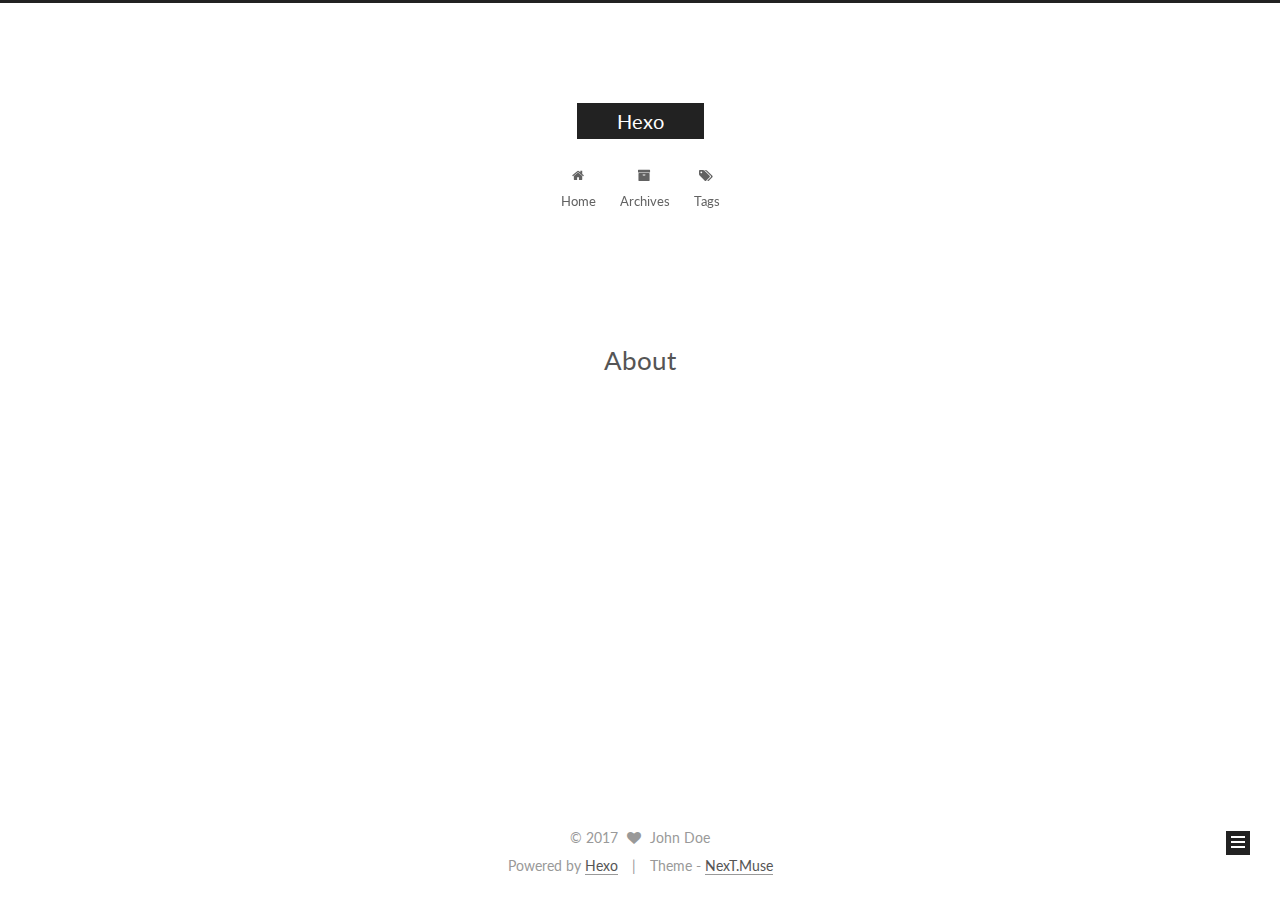
==== commit 090892e6: "Site updated: 2017-04-29 13:41:08" ====
--- a/About/index.html
+++ b/About/index.html
@@ -299,7 +299,7 @@
           
             <div class="site-state-item site-state-posts">
               <a href="/archives">
-                <span class="site-state-item-count">2</span>
+                <span class="site-state-item-count">1</span>
                 <span class="site-state-item-name">posts</span>
               </a>
             </div>
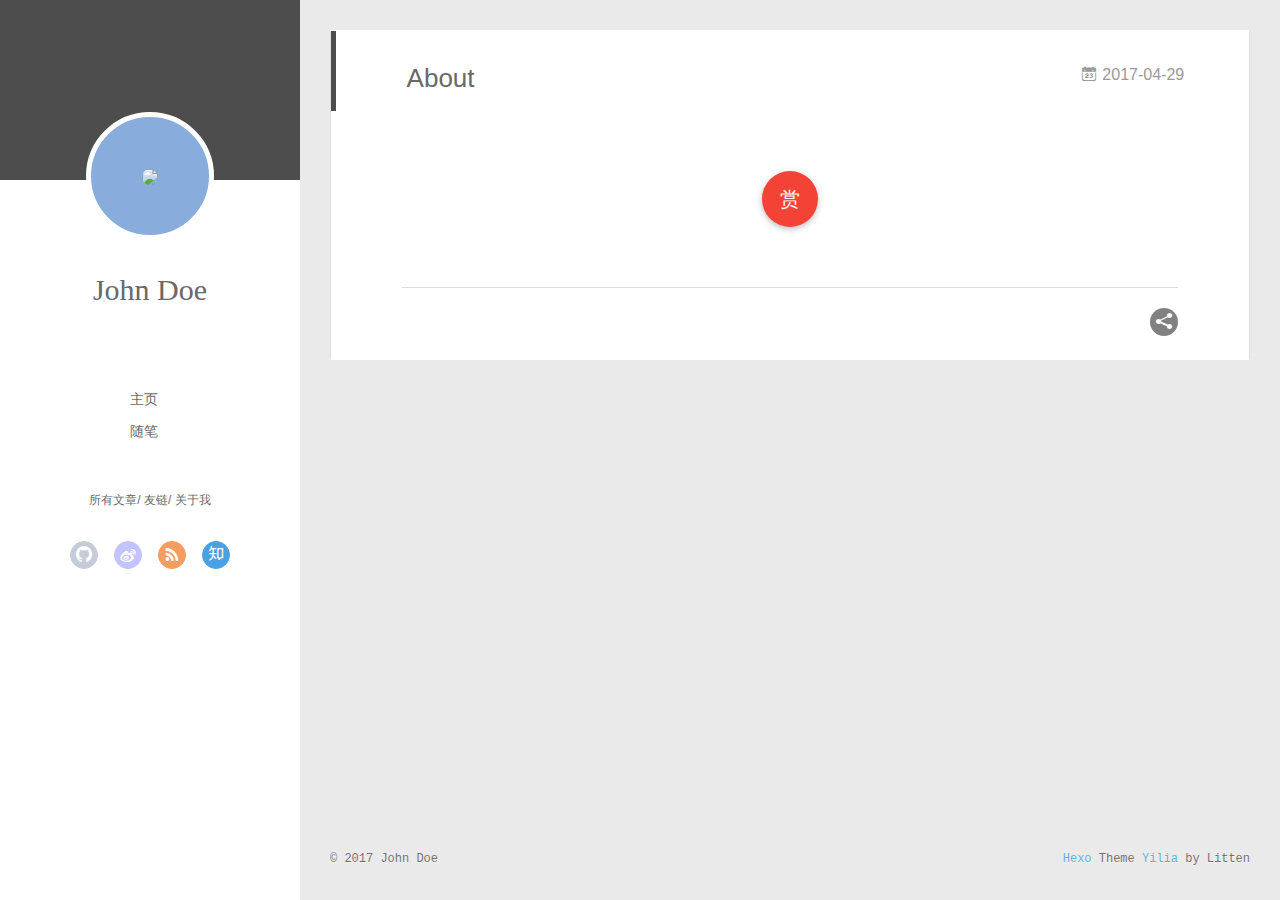
==== commit 7973a5a3: "Site updated: 2017-04-29 14:21:00" ====
--- a/About/index.html
+++ b/About/index.html
@@ -1,502 +1,521 @@
-<!doctype html>
-
-
-
-  
-
-
-<html class="theme-next muse use-motion" lang="">
+<!DOCTYPE html>
+<html>
 <head>
-  <meta charset="UTF-8"/>
-<meta http-equiv="X-UA-Compatible" content="IE=edge" />
-<meta name="viewport" content="width=device-width, initial-scale=1, maximum-scale=1"/>
-
-
-
-
-
-
-<meta http-equiv="Cache-Control" content="no-transform" />
-<meta http-equiv="Cache-Control" content="no-siteapp" />
-
-
-
-
-
-
-
-
-
-
-
-
-
-
-
-  
-  
-  <link href="/lib/fancybox/source/jquery.fancybox.css?v=2.1.5" rel="stylesheet" type="text/css" />
-
-
-
-
-  
-  
-  
-  
-
-  
-    
-    
-  
-
-  
-
-  
-
-  
-
-  
-
-  
-    
-    
-    <link href="//fonts.googleapis.com/css?family=Lato:300,300italic,400,400italic,700,700italic&subset=latin,latin-ext" rel="stylesheet" type="text/css">
-  
-
-
-
-
-
-
-<link href="/lib/font-awesome/css/font-awesome.min.css?v=4.6.2" rel="stylesheet" type="text/css" />
-
-<link href="/css/main.css?v=5.1.1" rel="stylesheet" type="text/css" />
-
-
-  <meta name="keywords" content="Hexo, NexT" />
-
-
-
-
-
-
-
-
-  <link rel="shortcut icon" type="image/x-icon" href="/favicon.ico?v=5.1.1" />
-
-
-
-
-
-
-<meta property="og:type" content="website">
+  <meta charset="utf-8">
+  
+  <meta name="renderer" content="webkit">
+  <meta http-equiv="X-UA-Compatible" content="IE=edge" >
+  <link rel="dns-prefetch" href="http://yoursite.com">
+  <title>About | Hexo</title>
+  <meta name="viewport" content="width=device-width, initial-scale=1, maximum-scale=1">
+  <meta property="og:type" content="website">
 <meta property="og:title" content="About">
 <meta property="og:url" content="http://yoursite.com/About/index.html">
 <meta property="og:site_name" content="Hexo">
 <meta property="og:updated_time" content="2017-04-29T05:03:04.737Z">
 <meta name="twitter:card" content="summary">
 <meta name="twitter:title" content="About">
-
-
-
-<script type="text/javascript" id="hexo.configurations">
-  var NexT = window.NexT || {};
-  var CONFIG = {
-    root: '/',
-    scheme: 'Muse',
-    sidebar: {"position":"left","display":"post","offset":12,"offset_float":0,"b2t":false,"scrollpercent":false},
-    fancybox: true,
-    motion: true,
-    duoshuo: {
-      userId: '0',
-      author: 'Author'
-    },
-    algolia: {
-      applicationID: '',
-      apiKey: '',
-      indexName: '',
-      hits: {"per_page":10},
-      labels: {"input_placeholder":"Search for Posts","hits_empty":"We didn't find any results for the search: ${query}","hits_stats":"${hits} results found in ${time} ms"}
+  
+    <link rel="alternative" href="/atom.xml" title="Hexo" type="application/atom+xml">
+  
+  
+    <link rel="icon" href="/favicon.png">
+  
+  <link rel="stylesheet" type="text/css" href="/./main.b3331d.css">
+  <style type="text/css">
+  
+    #container.show {
+      background: linear-gradient(200deg,#a0cfe4,#e8c37e);
     }
-  };
-</script>
-
-
-
-  <link rel="canonical" href="http://yoursite.com/About/"/>
-
-
-
-
-
-  <title>About | Hexo</title>
+  </style>
+  
+
+  
+
 </head>
 
-<body itemscope itemtype="http://schema.org/WebPage" lang="">
-
-  
-
-
-
-
-
-
-
-
-
-
-
-
-
-
-  
-  
-    
-  
-
-  <div class="container sidebar-position-left  ">
-    <div class="headband"></div>
-
-    <header id="header" class="header" itemscope itemtype="http://schema.org/WPHeader">
-      <div class="header-inner"><div class="site-brand-wrapper">
-  <div class="site-meta ">
-    
-
-    <div class="custom-logo-site-title">
-      <a href="/"  class="brand" rel="start">
-        <span class="logo-line-before"><i></i></span>
-        <span class="site-title">Hexo</span>
-        <span class="logo-line-after"><i></i></span>
+<body>
+  <div id="container" q-class="show:isCtnShow">
+    <canvas id="anm-canvas" class="anm-canvas"></canvas>
+    <div class="left-col" q-class="show:isShow">
+      
+<div class="overlay" style="background: #4d4d4d"></div>
+<div class="intrude-less">
+	<header id="header" class="inner">
+		<a href="/" class="profilepic">
+			<img src="null" class="js-avatar">
+		</a>
+		<hgroup>
+		  <h1 class="header-author"><a href="/">John Doe</a></h1>
+		</hgroup>
+		
+
+		<nav class="header-menu">
+			<ul>
+			
+				<li><a href="/">主页</a></li>
+	        
+				<li><a href="/tags/随笔/">随笔</a></li>
+	        
+			</ul>
+		</nav>
+		<nav class="header-smart-menu">
+    		
+    			
+    			<a q-on="click: openSlider(e, 'innerArchive')" href="javascript:void(0)">所有文章</a>
+    			
+            
+    			
+    			<a q-on="click: openSlider(e, 'friends')" href="javascript:void(0)">友链</a>
+    			
+            
+    			
+    			<a q-on="click: openSlider(e, 'aboutme')" href="javascript:void(0)">关于我</a>
+    			
+            
+		</nav>
+		<nav class="header-nav">
+			<div class="social">
+				
+					<a class="github" target="_blank" href="#" title="github"><i class="icon-github"></i></a>
+		        
+					<a class="weibo" target="_blank" href="#" title="weibo"><i class="icon-weibo"></i></a>
+		        
+					<a class="rss" target="_blank" href="#" title="rss"><i class="icon-rss"></i></a>
+		        
+					<a class="zhihu" target="_blank" href="#" title="zhihu"><i class="icon-zhihu"></i></a>
+		        
+			</div>
+		</nav>
+	</header>		
+</div>
+
+    </div>
+    <div class="mid-col" q-class="show:isShow,hide:isShow|isFalse">
+      
+<nav id="mobile-nav">
+  	<div class="overlay js-overlay" style="background: #4d4d4d"></div>
+	<div class="btnctn js-mobile-btnctn">
+  		<div class="slider-trigger list" q-on="click: openSlider(e)"><i class="icon icon-sort"></i></div>
+	</div>
+	<div class="intrude-less">
+		<header id="header" class="inner">
+			<div class="profilepic">
+				<img src="null" class="js-avatar">
+			</div>
+			<hgroup>
+			  <h1 class="header-author js-header-author">John Doe</h1>
+			</hgroup>
+			
+			
+			
+				
+			
+				
+			
+			
+			
+			<nav class="header-nav">
+				<div class="social">
+					
+						<a class="github" target="_blank" href="#" title="github"><i class="icon-github"></i></a>
+			        
+						<a class="weibo" target="_blank" href="#" title="weibo"><i class="icon-weibo"></i></a>
+			        
+						<a class="rss" target="_blank" href="#" title="rss"><i class="icon-rss"></i></a>
+			        
+						<a class="zhihu" target="_blank" href="#" title="zhihu"><i class="icon-zhihu"></i></a>
+			        
+				</div>
+			</nav>
+
+			<nav class="header-menu js-header-menu">
+				<ul style="width: 50%">
+				
+				
+					<li style="width: 50%"><a href="/">主页</a></li>
+		        
+					<li style="width: 50%"><a href="/tags/随笔/">随笔</a></li>
+		        
+				</ul>
+			</nav>
+		</header>				
+	</div>
+	<div class="mobile-mask" style="display:none" q-show="isShow"></div>
+</nav>
+
+      <div id="wrapper" class="body-wrap">
+        <div class="menu-l">
+          <div class="canvas-wrap">
+            <canvas data-colors="#eaeaea" data-sectionHeight="100" data-contentId="js-content" id="myCanvas1" class="anm-canvas"></canvas>
+          </div>
+          <div id="js-content" class="content-ll">
+            <article id="page-undefined" class="article article-type-page " itemscope itemprop="blogPost">
+  <div class="article-inner">
+    
+      <header class="article-header">
+        
+  
+    <h1 class="article-title" itemprop="name">
+      About
+    </h1>
+  
+
+        
+        <a href="/About/index.html" class="archive-article-date">
+  	<time datetime="2017-04-29T05:03:04.000Z" itemprop="datePublished"><i class="icon-calendar icon"></i>2017-04-29</time>
+</a>
+        
+      </header>
+    
+    <div class="article-entry" itemprop="articleBody">
+      
+        
+      
+
+      
+        <div class="page-reward">
+          <a href="javascript:;" class="page-reward-btn tooltip-top">
+            <div class="tooltip tooltip-east">
+            <span class="tooltip-item">
+              赏
+            </span>
+            <span class="tooltip-content">
+              <span class="tooltip-text">
+                <span class="tooltip-inner">
+                  <p class="reward-p"><i class="icon icon-quo-left"></i>谢谢你请我吃糖果<i class="icon icon-quo-right"></i></p>
+                  <div class="reward-box">
+                    
+                    
+                  </div>
+                </span>
+              </span>
+            </span>
+          </div>
+          </a>
+        </div>
+      
+    </div>
+    <div class="article-info article-info-index">
+      
+      
+      
+
+      
+
+      
+        
+<div class="share-btn share-icons tooltip-left">
+  <div class="tooltip tooltip-east">
+    <span class="tooltip-item">
+      <a href="javascript:;" class="share-sns share-outer">
+        <i class="icon icon-share"></i>
       </a>
-    </div>
-      
-        <p class="site-subtitle"></p>
-      
-  </div>
-
-  <div class="site-nav-toggle">
-    <button>
-      <span class="btn-bar"></span>
-      <span class="btn-bar"></span>
-      <span class="btn-bar"></span>
-    </button>
+    </span>
+    <span class="tooltip-content">
+      <div class="share-wrap">
+        <div class="share-icons">
+          <a class="weibo share-sns" href="javascript:;" data-type="weibo">
+            <i class="icon icon-weibo"></i>
+          </a>
+          <a class="weixin share-sns wxFab" href="javascript:;" data-type="weixin">
+            <i class="icon icon-weixin"></i>
+          </a>
+          <a class="qq share-sns" href="javascript:;" data-type="qq">
+            <i class="icon icon-qq"></i>
+          </a>
+          <a class="douban share-sns" href="javascript:;" data-type="douban">
+            <i class="icon icon-douban"></i>
+          </a>
+          <a class="qzone share-sns" href="javascript:;" data-type="qzone">
+            <i class="icon icon-qzone"></i>
+          </a>
+          <a class="facebook share-sns" href="javascript:;" data-type="facebook">
+            <i class="icon icon-facebook"></i>
+          </a>
+          <a class="twitter share-sns" href="javascript:;" data-type="twitter">
+            <i class="icon icon-twitter"></i>
+          </a>
+          <a class="google share-sns" href="javascript:;" data-type="google">
+            <i class="icon icon-google"></i>
+          </a>
+        </div>
+      </div>
+    </span>
   </div>
 </div>
 
-<nav class="site-nav">
-  
-
-  
-    <ul id="menu" class="menu">
-      
-        
-        <li class="menu-item menu-item-home">
-          <a href="/" rel="section">
+<div class="page-modal wx-share js-wx-box">
+    <a class="close js-modal-close" href="javascript:;"><i class="icon icon-close"></i></a>
+    <p>扫一扫，分享到微信</p>
+    <div class="wx-qrcode">
+      <img src="http://s.jiathis.com/qrcode.php?url=http://yoursite.com/About/" alt="微信分享二维码">
+    </div>
+</div>
+
+<div class="mask js-mask"></div>
+      
+      <div class="clearfix"></div>
+    </div>
+  </div>
+</article>
+
+  
+
+
+
+
+  
+  
+  
+
+  
+
+  
+
+
+          </div>
+        </div>
+      </div>
+      <footer id="footer">
+  <div class="outer">
+    <div id="footer-info">
+    	<div class="footer-left">
+    		&copy; 2017 John Doe
+    	</div>
+      	<div class="footer-right">
+      		<a href="http://hexo.io/" target="_blank">Hexo</a>  Theme <a href="https://github.com/litten/hexo-theme-yilia" target="_blank">Yilia</a> by Litten
+      	</div>
+    </div>
+  </div>
+</footer>
+    </div>
+    <script>
+	var yiliaConfig = {
+		mathjax: false,
+		isHome: false,
+		isPost: false,
+		isArchive: false,
+		isTag: false,
+		isCategory: false,
+		open_in_new: false,
+		root: "/",
+		innerArchive: true,
+		showTags: false
+	}
+</script>
+
+<script>!function(t){function n(e){if(r[e])return r[e].exports;var i=r[e]={exports:{},id:e,loaded:!1};return t[e].call(i.exports,i,i.exports,n),i.loaded=!0,i.exports}var r={};n.m=t,n.c=r,n.p="./",n(0)}([function(t,n,r){r(194),t.exports=r(190)},function(t,n,r){var e=r(3),i=r(52),o=r(27),u=r(28),c=r(53),f="prototype",a=function(t,n,r){var s,l,h,v,p=t&a.F,d=t&a.G,y=t&a.S,g=t&a.P,b=t&a.B,m=d?e:y?e[n]||(e[n]={}):(e[n]||{})[f],x=d?i:i[n]||(i[n]={}),w=x[f]||(x[f]={});d&&(r=n);for(s in r)l=!p&&m&&void 0!==m[s],h=(l?m:r)[s],v=b&&l?c(h,e):g&&"function"==typeof h?c(Function.call,h):h,m&&u(m,s,h,t&a.U),x[s]!=h&&o(x,s,v),g&&w[s]!=h&&(w[s]=h)};e.core=i,a.F=1,a.G=2,a.S=4,a.P=8,a.B=16,a.W=32,a.U=64,a.R=128,t.exports=a},function(t,n,r){var e=r(6);t.exports=function(t){if(!e(t))throw TypeError(t+" is not an object!");return t}},function(t,n){var r=t.exports="undefined"!=typeof window&&window.Math==Math?window:"undefined"!=typeof self&&self.Math==Math?self:Function("return this")();"number"==typeof __g&&(__g=r)},function(t,n){t.exports=function(t){try{return!!t()}catch(t){return!0}}},function(t,n){var r=t.exports="undefined"!=typeof window&&window.Math==Math?window:"undefined"!=typeof self&&self.Math==Math?self:Function("return this")();"number"==typeof __g&&(__g=r)},function(t,n){t.exports=function(t){return"object"==typeof t?null!==t:"function"==typeof t}},function(t,n,r){var e=r(126)("wks"),i=r(76),o=r(3).Symbol,u="function"==typeof o;(t.exports=function(t){return e[t]||(e[t]=u&&o[t]||(u?o:i)("Symbol."+t))}).store=e},function(t,n){var r={}.hasOwnProperty;t.exports=function(t,n){return r.call(t,n)}},function(t,n,r){var e=r(94),i=r(33);t.exports=function(t){return e(i(t))}},function(t,n,r){t.exports=!r(4)(function(){return 7!=Object.defineProperty({},"a",{get:function(){return 7}}).a})},function(t,n,r){var e=r(2),i=r(167),o=r(50),u=Object.defineProperty;n.f=r(10)?Object.defineProperty:function(t,n,r){if(e(t),n=o(n,!0),e(r),i)try{return u(t,n,r)}catch(t){}if("get"in r||"set"in r)throw TypeError("Accessors not supported!");return"value"in r&&(t[n]=r.value),t}},function(t,n,r){t.exports=!r(18)(function(){return 7!=Object.defineProperty({},"a",{get:function(){return 7}}).a})},function(t,n,r){var e=r(14),i=r(22);t.exports=r(12)?function(t,n,r){return e.f(t,n,i(1,r))}:function(t,n,r){return t[n]=r,t}},function(t,n,r){var e=r(20),i=r(58),o=r(42),u=Object.defineProperty;n.f=r(12)?Object.defineProperty:function(t,n,r){if(e(t),n=o(n,!0),e(r),i)try{return u(t,n,r)}catch(t){}if("get"in r||"set"in r)throw TypeError("Accessors not supported!");return"value"in r&&(t[n]=r.value),t}},function(t,n,r){var e=r(40)("wks"),i=r(23),o=r(5).Symbol,u="function"==typeof o;(t.exports=function(t){return e[t]||(e[t]=u&&o[t]||(u?o:i)("Symbol."+t))}).store=e},function(t,n,r){var e=r(67),i=Math.min;t.exports=function(t){return t>0?i(e(t),9007199254740991):0}},function(t,n,r){var e=r(46);t.exports=function(t){return Object(e(t))}},function(t,n){t.exports=function(t){try{return!!t()}catch(t){return!0}}},function(t,n,r){var e=r(63),i=r(34);t.exports=Object.keys||function(t){return e(t,i)}},function(t,n,r){var e=r(21);t.exports=function(t){if(!e(t))throw TypeError(t+" is not an object!");return t}},function(t,n){t.exports=function(t){return"object"==typeof t?null!==t:"function"==typeof t}},function(t,n){t.exports=function(t,n){return{enumerable:!(1&t),configurable:!(2&t),writable:!(4&t),value:n}}},function(t,n){var r=0,e=Math.random();t.exports=function(t){return"Symbol(".concat(void 0===t?"":t,")_",(++r+e).toString(36))}},function(t,n){var r={}.hasOwnProperty;t.exports=function(t,n){return r.call(t,n)}},function(t,n){var r=t.exports={version:"2.4.0"};"number"==typeof __e&&(__e=r)},function(t,n){t.exports=function(t){if("function"!=typeof t)throw TypeError(t+" is not a function!");return t}},function(t,n,r){var e=r(11),i=r(66);t.exports=r(10)?function(t,n,r){return e.f(t,n,i(1,r))}:function(t,n,r){return t[n]=r,t}},function(t,n,r){var e=r(3),i=r(27),o=r(24),u=r(76)("src"),c="toString",f=Function[c],a=(""+f).split(c);r(52).inspectSource=function(t){return f.call(t)},(t.exports=function(t,n,r,c){var f="function"==typeof r;f&&(o(r,"name")||i(r,"name",n)),t[n]!==r&&(f&&(o(r,u)||i(r,u,t[n]?""+t[n]:a.join(String(n)))),t===e?t[n]=r:c?t[n]?t[n]=r:i(t,n,r):(delete t[n],i(t,n,r)))})(Function.prototype,c,function(){return"function"==typeof this&&this[u]||f.call(this)})},function(t,n,r){var e=r(1),i=r(4),o=r(46),u=function(t,n,r,e){var i=String(o(t)),u="<"+n;return""!==r&&(u+=" "+r+'="'+String(e).replace(/"/g,"&quot;")+'"'),u+">"+i+"</"+n+">"};t.exports=function(t,n){var r={};r[t]=n(u),e(e.P+e.F*i(function(){var n=""[t]('"');return n!==n.toLowerCase()||n.split('"').length>3}),"String",r)}},function(t,n,r){var e=r(115),i=r(46);t.exports=function(t){return e(i(t))}},function(t,n,r){var e=r(116),i=r(66),o=r(30),u=r(50),c=r(24),f=r(167),a=Object.getOwnPropertyDescriptor;n.f=r(10)?a:function(t,n){if(t=o(t),n=u(n,!0),f)try{return a(t,n)}catch(t){}if(c(t,n))return i(!e.f.call(t,n),t[n])}},function(t,n,r){var e=r(24),i=r(17),o=r(145)("IE_PROTO"),u=Object.prototype;t.exports=Object.getPrototypeOf||function(t){return t=i(t),e(t,o)?t[o]:"function"==typeof t.constructor&&t instanceof t.constructor?t.constructor.prototype:t instanceof Object?u:null}},function(t,n){t.exports=function(t){if(void 0==t)throw TypeError("Can't call method on  "+t);return t}},function(t,n){t.exports="constructor,hasOwnProperty,isPrototypeOf,propertyIsEnumerable,toLocaleString,toString,valueOf".split(",")},function(t,n){t.exports={}},function(t,n){t.exports=!0},function(t,n){n.f={}.propertyIsEnumerable},function(t,n,r){var e=r(14).f,i=r(8),o=r(15)("toStringTag");t.exports=function(t,n,r){t&&!i(t=r?t:t.prototype,o)&&e(t,o,{configurable:!0,value:n})}},function(t,n,r){var e=r(40)("keys"),i=r(23);t.exports=function(t){return e[t]||(e[t]=i(t))}},function(t,n,r){var e=r(5),i="__core-js_shared__",o=e[i]||(e[i]={});t.exports=function(t){return o[t]||(o[t]={})}},function(t,n){var r=Math.ceil,e=Math.floor;t.exports=function(t){return isNaN(t=+t)?0:(t>0?e:r)(t)}},function(t,n,r){var e=r(21);t.exports=function(t,n){if(!e(t))return t;var r,i;if(n&&"function"==typeof(r=t.toString)&&!e(i=r.call(t)))return i;if("function"==typeof(r=t.valueOf)&&!e(i=r.call(t)))return i;if(!n&&"function"==typeof(r=t.toString)&&!e(i=r.call(t)))return i;throw TypeError("Can't convert object to primitive value")}},function(t,n,r){var e=r(5),i=r(25),o=r(36),u=r(44),c=r(14).f;t.exports=function(t){var n=i.Symbol||(i.Symbol=o?{}:e.Symbol||{});"_"==t.charAt(0)||t in n||c(n,t,{value:u.f(t)})}},function(t,n,r){n.f=r(15)},function(t,n){var r={}.toString;t.exports=function(t){return r.call(t).slice(8,-1)}},function(t,n){t.exports=function(t){if(void 0==t)throw TypeError("Can't call method on  "+t);return t}},function(t,n,r){var e=r(4);t.exports=function(t,n){return!!t&&e(function(){n?t.call(null,function(){},1):t.call(null)})}},function(t,n,r){var e=r(53),i=r(115),o=r(17),u=r(16),c=r(202);t.exports=function(t,n){var r=1==t,f=2==t,a=3==t,s=4==t,l=6==t,h=5==t||l,v=n||c;return function(n,c,p){for(var d,y,g=o(n),b=i(g),m=e(c,p,3),x=u(b.length),w=0,S=r?v(n,x):f?v(n,0):void 0;x>w;w++)if((h||w in b)&&(d=b[w],y=m(d,w,g),t))if(r)S[w]=y;else if(y)switch(t){case 3:return!0;case 5:return d;case 6:return w;case 2:S.push(d)}else if(s)return!1;return l?-1:a||s?s:S}}},function(t,n,r){var e=r(1),i=r(52),o=r(4);t.exports=function(t,n){var r=(i.Object||{})[t]||Object[t],u={};u[t]=n(r),e(e.S+e.F*o(function(){r(1)}),"Object",u)}},function(t,n,r){var e=r(6);t.exports=function(t,n){if(!e(t))return t;var r,i;if(n&&"function"==typeof(r=t.toString)&&!e(i=r.call(t)))return i;if("function"==typeof(r=t.valueOf)&&!e(i=r.call(t)))return i;if(!n&&"function"==typeof(r=t.toString)&&!e(i=r.call(t)))return i;throw TypeError("Can't convert object to primitive value")}},function(t,n,r){var e=r(5),i=r(25),o=r(91),u=r(13),c="prototype",f=function(t,n,r){var a,s,l,h=t&f.F,v=t&f.G,p=t&f.S,d=t&f.P,y=t&f.B,g=t&f.W,b=v?i:i[n]||(i[n]={}),m=b[c],x=v?e:p?e[n]:(e[n]||{})[c];v&&(r=n);for(a in r)(s=!h&&x&&void 0!==x[a])&&a in b||(l=s?x[a]:r[a],b[a]=v&&"function"!=typeof x[a]?r[a]:y&&s?o(l,e):g&&x[a]==l?function(t){var n=function(n,r,e){if(this instanceof t){switch(arguments.length){case 0:return new t;case 1:return new t(n);case 2:return new t(n,r)}return new t(n,r,e)}return t.apply(this,arguments)};return n[c]=t[c],n}(l):d&&"function"==typeof l?o(Function.call,l):l,d&&((b.virtual||(b.virtual={}))[a]=l,t&f.R&&m&&!m[a]&&u(m,a,l)))};f.F=1,f.G=2,f.S=4,f.P=8,f.B=16,f.W=32,f.U=64,f.R=128,t.exports=f},function(t,n){var r=t.exports={version:"2.4.0"};"number"==typeof __e&&(__e=r)},function(t,n,r){var e=r(26);t.exports=function(t,n,r){if(e(t),void 0===n)return t;switch(r){case 1:return function(r){return t.call(n,r)};case 2:return function(r,e){return t.call(n,r,e)};case 3:return function(r,e,i){return t.call(n,r,e,i)}}return function(){return t.apply(n,arguments)}}},function(t,n,r){var e=r(183),i=r(1),o=r(126)("metadata"),u=o.store||(o.store=new(r(186))),c=function(t,n,r){var i=u.get(t);if(!i){if(!r)return;u.set(t,i=new e)}var o=i.get(n);if(!o){if(!r)return;i.set(n,o=new e)}return o},f=function(t,n,r){var e=c(n,r,!1);return void 0!==e&&e.has(t)},a=function(t,n,r){var e=c(n,r,!1);return void 0===e?void 0:e.get(t)},s=function(t,n,r,e){c(r,e,!0).set(t,n)},l=function(t,n){var r=c(t,n,!1),e=[];return r&&r.forEach(function(t,n){e.push(n)}),e},h=function(t){return void 0===t||"symbol"==typeof t?t:String(t)},v=function(t){i(i.S,"Reflect",t)};t.exports={store:u,map:c,has:f,get:a,set:s,keys:l,key:h,exp:v}},function(t,n,r){"use strict";if(r(10)){var e=r(69),i=r(3),o=r(4),u=r(1),c=r(127),f=r(152),a=r(53),s=r(68),l=r(66),h=r(27),v=r(73),p=r(67),d=r(16),y=r(75),g=r(50),b=r(24),m=r(180),x=r(114),w=r(6),S=r(17),_=r(137),O=r(70),E=r(32),P=r(71).f,j=r(154),F=r(76),M=r(7),A=r(48),N=r(117),T=r(146),I=r(155),k=r(80),L=r(123),R=r(74),C=r(130),D=r(160),U=r(11),W=r(31),G=U.f,B=W.f,V=i.RangeError,z=i.TypeError,q=i.Uint8Array,K="ArrayBuffer",J="Shared"+K,Y="BYTES_PER_ELEMENT",H="prototype",$=Array[H],X=f.ArrayBuffer,Q=f.DataView,Z=A(0),tt=A(2),nt=A(3),rt=A(4),et=A(5),it=A(6),ot=N(!0),ut=N(!1),ct=I.values,ft=I.keys,at=I.entries,st=$.lastIndexOf,lt=$.reduce,ht=$.reduceRight,vt=$.join,pt=$.sort,dt=$.slice,yt=$.toString,gt=$.toLocaleString,bt=M("iterator"),mt=M("toStringTag"),xt=F("typed_constructor"),wt=F("def_constructor"),St=c.CONSTR,_t=c.TYPED,Ot=c.VIEW,Et="Wrong length!",Pt=A(1,function(t,n){return Tt(T(t,t[wt]),n)}),jt=o(function(){return 1===new q(new Uint16Array([1]).buffer)[0]}),Ft=!!q&&!!q[H].set&&o(function(){new q(1).set({})}),Mt=function(t,n){if(void 0===t)throw z(Et);var r=+t,e=d(t);if(n&&!m(r,e))throw V(Et);return e},At=function(t,n){var r=p(t);if(r<0||r%n)throw V("Wrong offset!");return r},Nt=function(t){if(w(t)&&_t in t)return t;throw z(t+" is not a typed array!")},Tt=function(t,n){if(!(w(t)&&xt in t))throw z("It is not a typed array constructor!");return new t(n)},It=function(t,n){return kt(T(t,t[wt]),n)},kt=function(t,n){for(var r=0,e=n.length,i=Tt(t,e);e>r;)i[r]=n[r++];return i},Lt=function(t,n,r){G(t,n,{get:function(){return this._d[r]}})},Rt=function(t){var n,r,e,i,o,u,c=S(t),f=arguments.length,s=f>1?arguments[1]:void 0,l=void 0!==s,h=j(c);if(void 0!=h&&!_(h)){for(u=h.call(c),e=[],n=0;!(o=u.next()).done;n++)e.push(o.value);c=e}for(l&&f>2&&(s=a(s,arguments[2],2)),n=0,r=d(c.length),i=Tt(this,r);r>n;n++)i[n]=l?s(c[n],n):c[n];return i},Ct=function(){for(var t=0,n=arguments.length,r=Tt(this,n);n>t;)r[t]=arguments[t++];return r},Dt=!!q&&o(function(){gt.call(new q(1))}),Ut=function(){return gt.apply(Dt?dt.call(Nt(this)):Nt(this),arguments)},Wt={copyWithin:function(t,n){return D.call(Nt(this),t,n,arguments.length>2?arguments[2]:void 0)},every:function(t){return rt(Nt(this),t,arguments.length>1?arguments[1]:void 0)},fill:function(t){return C.apply(Nt(this),arguments)},filter:function(t){return It(this,tt(Nt(this),t,arguments.length>1?arguments[1]:void 0))},find:function(t){return et(Nt(this),t,arguments.length>1?arguments[1]:void 0)},findIndex:function(t){return it(Nt(this),t,arguments.length>1?arguments[1]:void 0)},forEach:function(t){Z(Nt(this),t,arguments.length>1?arguments[1]:void 0)},indexOf:function(t){return ut(Nt(this),t,arguments.length>1?arguments[1]:void 0)},includes:function(t){return ot(Nt(this),t,arguments.length>1?arguments[1]:void 0)},join:function(t){return vt.apply(Nt(this),arguments)},lastIndexOf:function(t){return st.apply(Nt(this),arguments)},map:function(t){return Pt(Nt(this),t,arguments.length>1?arguments[1]:void 0)},reduce:function(t){return lt.apply(Nt(this),arguments)},reduceRight:function(t){return ht.apply(Nt(this),arguments)},reverse:function(){for(var t,n=this,r=Nt(n).length,e=Math.floor(r/2),i=0;i<e;)t=n[i],n[i++]=n[--r],n[r]=t;return n},some:function(t){return nt(Nt(this),t,arguments.length>1?arguments[1]:void 0)},sort:function(t){return pt.call(Nt(this),t)},subarray:function(t,n){var r=Nt(this),e=r.length,i=y(t,e);return new(T(r,r[wt]))(r.buffer,r.byteOffset+i*r.BYTES_PER_ELEMENT,d((void 0===n?e:y(n,e))-i))}},Gt=function(t,n){return It(this,dt.call(Nt(this),t,n))},Bt=function(t){Nt(this);var n=At(arguments[1],1),r=this.length,e=S(t),i=d(e.length),o=0;if(i+n>r)throw V(Et);for(;o<i;)this[n+o]=e[o++]},Vt={entries:function(){return at.call(Nt(this))},keys:function(){return ft.call(Nt(this))},values:function(){return ct.call(Nt(this))}},zt=function(t,n){return w(t)&&t[_t]&&"symbol"!=typeof n&&n in t&&String(+n)==String(n)},qt=function(t,n){return zt(t,n=g(n,!0))?l(2,t[n]):B(t,n)},Kt=function(t,n,r){return!(zt(t,n=g(n,!0))&&w(r)&&b(r,"value"))||b(r,"get")||b(r,"set")||r.configurable||b(r,"writable")&&!r.writable||b(r,"enumerable")&&!r.enumerable?G(t,n,r):(t[n]=r.value,t)};St||(W.f=qt,U.f=Kt),u(u.S+u.F*!St,"Object",{getOwnPropertyDescriptor:qt,defineProperty:Kt}),o(function(){yt.call({})})&&(yt=gt=function(){return vt.call(this)});var Jt=v({},Wt);v(Jt,Vt),h(Jt,bt,Vt.values),v(Jt,{slice:Gt,set:Bt,constructor:function(){},toString:yt,toLocaleString:Ut}),Lt(Jt,"buffer","b"),Lt(Jt,"byteOffset","o"),Lt(Jt,"byteLength","l"),Lt(Jt,"length","e"),G(Jt,mt,{get:function(){return this[_t]}}),t.exports=function(t,n,r,f){f=!!f;var a=t+(f?"Clamped":"")+"Array",l="Uint8Array"!=a,v="get"+t,p="set"+t,y=i[a],g=y||{},b=y&&E(y),m=!y||!c.ABV,S={},_=y&&y[H],j=function(t,r){var e=t._d;return e.v[v](r*n+e.o,jt)},F=function(t,r,e){var i=t._d;f&&(e=(e=Math.round(e))<0?0:e>255?255:255&e),i.v[p](r*n+i.o,e,jt)},M=function(t,n){G(t,n,{get:function(){return j(this,n)},set:function(t){return F(this,n,t)},enumerable:!0})};m?(y=r(function(t,r,e,i){s(t,y,a,"_d");var o,u,c,f,l=0,v=0;if(w(r)){if(!(r instanceof X||(f=x(r))==K||f==J))return _t in r?kt(y,r):Rt.call(y,r);o=r,v=At(e,n);var p=r.byteLength;if(void 0===i){if(p%n)throw V(Et);if((u=p-v)<0)throw V(Et)}else if((u=d(i)*n)+v>p)throw V(Et);c=u/n}else c=Mt(r,!0),u=c*n,o=new X(u);for(h(t,"_d",{b:o,o:v,l:u,e:c,v:new Q(o)});l<c;)M(t,l++)}),_=y[H]=O(Jt),h(_,"constructor",y)):L(function(t){new y(null),new y(t)},!0)||(y=r(function(t,r,e,i){s(t,y,a);var o;return w(r)?r instanceof X||(o=x(r))==K||o==J?void 0!==i?new g(r,At(e,n),i):void 0!==e?new g(r,At(e,n)):new g(r):_t in r?kt(y,r):Rt.call(y,r):new g(Mt(r,l))}),Z(b!==Function.prototype?P(g).concat(P(b)):P(g),function(t){t in y||h(y,t,g[t])}),y[H]=_,e||(_.constructor=y));var A=_[bt],N=!!A&&("values"==A.name||void 0==A.name),T=Vt.values;h(y,xt,!0),h(_,_t,a),h(_,Ot,!0),h(_,wt,y),(f?new y(1)[mt]==a:mt in _)||G(_,mt,{get:function(){return a}}),S[a]=y,u(u.G+u.W+u.F*(y!=g),S),u(u.S,a,{BYTES_PER_ELEMENT:n,from:Rt,of:Ct}),Y in _||h(_,Y,n),u(u.P,a,Wt),R(a),u(u.P+u.F*Ft,a,{set:Bt}),u(u.P+u.F*!N,a,Vt),u(u.P+u.F*(_.toString!=yt),a,{toString:yt}),u(u.P+u.F*o(function(){new y(1).slice()}),a,{slice:Gt}),u(u.P+u.F*(o(function(){return[1,2].toLocaleString()!=new y([1,2]).toLocaleString()})||!o(function(){_.toLocaleString.call([1,2])})),a,{toLocaleString:Ut}),k[a]=N?A:T,e||N||h(_,bt,T)}}else t.exports=function(){}},function(t,n){var r={}.toString;t.exports=function(t){return r.call(t).slice(8,-1)}},function(t,n,r){var e=r(21),i=r(5).document,o=e(i)&&e(i.createElement);t.exports=function(t){return o?i.createElement(t):{}}},function(t,n,r){t.exports=!r(12)&&!r(18)(function(){return 7!=Object.defineProperty(r(57)("div"),"a",{get:function(){return 7}}).a})},function(t,n,r){"use strict";var e=r(36),i=r(51),o=r(64),u=r(13),c=r(8),f=r(35),a=r(96),s=r(38),l=r(103),h=r(15)("iterator"),v=!([].keys&&"next"in[].keys()),p="keys",d="values",y=function(){return this};t.exports=function(t,n,r,g,b,m,x){a(r,n,g);var w,S,_,O=function(t){if(!v&&t in F)return F[t];switch(t){case p:case d:return function(){return new r(this,t)}}return function(){return new r(this,t)}},E=n+" Iterator",P=b==d,j=!1,F=t.prototype,M=F[h]||F["@@iterator"]||b&&F[b],A=M||O(b),N=b?P?O("entries"):A:void 0,T="Array"==n?F.entries||M:M;if(T&&(_=l(T.call(new t)))!==Object.prototype&&(s(_,E,!0),e||c(_,h)||u(_,h,y)),P&&M&&M.name!==d&&(j=!0,A=function(){return M.call(this)}),e&&!x||!v&&!j&&F[h]||u(F,h,A),f[n]=A,f[E]=y,b)if(w={values:P?A:O(d),keys:m?A:O(p),entries:N},x)for(S in w)S in F||o(F,S,w[S]);else i(i.P+i.F*(v||j),n,w);return w}},function(t,n,r){var e=r(20),i=r(100),o=r(34),u=r(39)("IE_PROTO"),c=function(){},f="prototype",a=function(){var t,n=r(57)("iframe"),e=o.length;for(n.style.display="none",r(93).appendChild(n),n.src="javascript:",t=n.contentWindow.document,t.open(),t.write("<script>document.F=Object<\/script>"),t.close(),a=t.F;e--;)delete a[f][o[e]];return a()};t.exports=Object.create||function(t,n){var r;return null!==t?(c[f]=e(t),r=new c,c[f]=null,r[u]=t):r=a(),void 0===n?r:i(r,n)}},function(t,n,r){var e=r(63),i=r(34).concat("length","prototype");n.f=Object.getOwnPropertyNames||function(t){return e(t,i)}},function(t,n){n.f=Object.getOwnPropertySymbols},function(t,n,r){var e=r(8),i=r(9),o=r(90)(!1),u=r(39)("IE_PROTO");t.exports=function(t,n){var r,c=i(t),f=0,a=[];for(r in c)r!=u&&e(c,r)&&a.push(r);for(;n.length>f;)e(c,r=n[f++])&&(~o(a,r)||a.push(r));return a}},function(t,n,r){t.exports=r(13)},function(t,n,r){var e=r(76)("meta"),i=r(6),o=r(24),u=r(11).f,c=0,f=Object.isExtensible||function(){return!0},a=!r(4)(function(){return f(Object.preventExtensions({}))}),s=function(t){u(t,e,{value:{i:"O"+ ++c,w:{}}})},l=function(t,n){if(!i(t))return"symbol"==typeof t?t:("string"==typeof t?"S":"P")+t;if(!o(t,e)){if(!f(t))return"F";if(!n)return"E";s(t)}return t[e].i},h=function(t,n){if(!o(t,e)){if(!f(t))return!0;if(!n)return!1;s(t)}return t[e].w},v=function(t){return a&&p.NEED&&f(t)&&!o(t,e)&&s(t),t},p=t.exports={KEY:e,NEED:!1,fastKey:l,getWeak:h,onFreeze:v}},function(t,n){t.exports=function(t,n){return{enumerable:!(1&t),configurable:!(2&t),writable:!(4&t),value:n}}},function(t,n){var r=Math.ceil,e=Math.floor;t.exports=function(t){return isNaN(t=+t)?0:(t>0?e:r)(t)}},function(t,n){t.exports=function(t,n,r,e){if(!(t instanceof n)||void 0!==e&&e in t)throw TypeError(r+": incorrect invocation!");return t}},function(t,n){t.exports=!1},function(t,n,r){var e=r(2),i=r(173),o=r(133),u=r(145)("IE_PROTO"),c=function(){},f="prototype",a=function(){var t,n=r(132)("iframe"),e=o.length;for(n.style.display="none",r(135).appendChild(n),n.src="javascript:",t=n.contentWindow.document,t.open(),t.write("<script>document.F=Object<\/script>"),t.close(),a=t.F;e--;)delete a[f][o[e]];return a()};t.exports=Object.create||function(t,n){var r;return null!==t?(c[f]=e(t),r=new c,c[f]=null,r[u]=t):r=a(),void 0===n?r:i(r,n)}},function(t,n,r){var e=r(175),i=r(133).concat("length","prototype");n.f=Object.getOwnPropertyNames||function(t){return e(t,i)}},function(t,n,r){var e=r(175),i=r(133);t.exports=Object.keys||function(t){return e(t,i)}},function(t,n,r){var e=r(28);t.exports=function(t,n,r){for(var i in n)e(t,i,n[i],r);return t}},function(t,n,r){"use strict";var e=r(3),i=r(11),o=r(10),u=r(7)("species");t.exports=function(t){var n=e[t];o&&n&&!n[u]&&i.f(n,u,{configurable:!0,get:function(){return this}})}},function(t,n,r){var e=r(67),i=Math.max,o=Math.min;t.exports=function(t,n){return t=e(t),t<0?i(t+n,0):o(t,n)}},function(t,n){var r=0,e=Math.random();t.exports=function(t){return"Symbol(".concat(void 0===t?"":t,")_",(++r+e).toString(36))}},function(t,n,r){var e=r(33);t.exports=function(t){return Object(e(t))}},function(t,n,r){var e=r(7)("unscopables"),i=Array.prototype;void 0==i[e]&&r(27)(i,e,{}),t.exports=function(t){i[e][t]=!0}},function(t,n,r){var e=r(53),i=r(169),o=r(137),u=r(2),c=r(16),f=r(154),a={},s={},n=t.exports=function(t,n,r,l,h){var v,p,d,y,g=h?function(){return t}:f(t),b=e(r,l,n?2:1),m=0;if("function"!=typeof g)throw TypeError(t+" is not iterable!");if(o(g)){for(v=c(t.length);v>m;m++)if((y=n?b(u(p=t[m])[0],p[1]):b(t[m]))===a||y===s)return y}else for(d=g.call(t);!(p=d.next()).done;)if((y=i(d,b,p.value,n))===a||y===s)return y};n.BREAK=a,n.RETURN=s},function(t,n){t.exports={}},function(t,n,r){var e=r(11).f,i=r(24),o=r(7)("toStringTag");t.exports=function(t,n,r){t&&!i(t=r?t:t.prototype,o)&&e(t,o,{configurable:!0,value:n})}},function(t,n,r){var e=r(1),i=r(46),o=r(4),u=r(150),c="["+u+"]",f="​+",a=RegExp("^"+c+c+"*"),s=RegExp(c+c+"*$"),l=function(t,n,r){var i={},c=o(function(){return!!u[t]()||f[t]()!=f}),a=i[t]=c?n(h):u[t];r&&(i[r]=a),e(e.P+e.F*c,"String",i)},h=l.trim=function(t,n){return t=String(i(t)),1&n&&(t=t.replace(a,"")),2&n&&(t=t.replace(s,"")),t};t.exports=l},function(t,n,r){t.exports={default:r(86),__esModule:!0}},function(t,n,r){t.exports={default:r(87),__esModule:!0}},function(t,n,r){"use strict";function e(t){return t&&t.__esModule?t:{default:t}}n.__esModule=!0;var i=r(84),o=e(i),u=r(83),c=e(u),f="function"==typeof c.default&&"symbol"==typeof o.default?function(t){return typeof t}:function(t){return t&&"function"==typeof c.default&&t.constructor===c.default&&t!==c.default.prototype?"symbol":typeof t};n.default="function"==typeof c.default&&"symbol"===f(o.default)?function(t){return void 0===t?"undefined":f(t)}:function(t){return t&&"function"==typeof c.default&&t.constructor===c.default&&t!==c.default.prototype?"symbol":void 0===t?"undefined":f(t)}},function(t,n,r){r(110),r(108),r(111),r(112),t.exports=r(25).Symbol},function(t,n,r){r(109),r(113),t.exports=r(44).f("iterator")},function(t,n){t.exports=function(t){if("function"!=typeof t)throw TypeError(t+" is not a function!");return t}},function(t,n){t.exports=function(){}},function(t,n,r){var e=r(9),i=r(106),o=r(105);t.exports=function(t){return function(n,r,u){var c,f=e(n),a=i(f.length),s=o(u,a);if(t&&r!=r){for(;a>s;)if((c=f[s++])!=c)return!0}else for(;a>s;s++)if((t||s in f)&&f[s]===r)return t||s||0;return!t&&-1}}},function(t,n,r){var e=r(88);t.exports=function(t,n,r){if(e(t),void 0===n)return t;switch(r){case 1:return function(r){return t.call(n,r)};case 2:return function(r,e){return t.call(n,r,e)};case 3:return function(r,e,i){return t.call(n,r,e,i)}}return function(){return t.apply(n,arguments)}}},function(t,n,r){var e=r(19),i=r(62),o=r(37);t.exports=function(t){var n=e(t),r=i.f;if(r)for(var u,c=r(t),f=o.f,a=0;c.length>a;)f.call(t,u=c[a++])&&n.push(u);return n}},function(t,n,r){t.exports=r(5).document&&document.documentElement},function(t,n,r){var e=r(56);t.exports=Object("z").propertyIsEnumerable(0)?Object:function(t){return"String"==e(t)?t.split(""):Object(t)}},function(t,n,r){var e=r(56);t.exports=Array.isArray||function(t){return"Array"==e(t)}},function(t,n,r){"use strict";var e=r(60),i=r(22),o=r(38),u={};r(13)(u,r(15)("iterator"),function(){return this}),t.exports=function(t,n,r){t.prototype=e(u,{next:i(1,r)}),o(t,n+" Iterator")}},function(t,n){t.exports=function(t,n){return{value:n,done:!!t}}},function(t,n,r){var e=r(19),i=r(9);t.exports=function(t,n){for(var r,o=i(t),u=e(o),c=u.length,f=0;c>f;)if(o[r=u[f++]]===n)return r}},function(t,n,r){var e=r(23)("meta"),i=r(21),o=r(8),u=r(14).f,c=0,f=Object.isExtensible||function(){return!0},a=!r(18)(function(){return f(Object.preventExtensions({}))}),s=function(t){u(t,e,{value:{i:"O"+ ++c,w:{}}})},l=function(t,n){if(!i(t))return"symbol"==typeof t?t:("string"==typeof t?"S":"P")+t;if(!o(t,e)){if(!f(t))return"F";if(!n)return"E";s(t)}return t[e].i},h=function(t,n){if(!o(t,e)){if(!f(t))return!0;if(!n)return!1;s(t)}return t[e].w},v=function(t){return a&&p.NEED&&f(t)&&!o(t,e)&&s(t),t},p=t.exports={KEY:e,NEED:!1,fastKey:l,getWeak:h,onFreeze:v}},function(t,n,r){var e=r(14),i=r(20),o=r(19);t.exports=r(12)?Object.defineProperties:function(t,n){i(t);for(var r,u=o(n),c=u.length,f=0;c>f;)e.f(t,r=u[f++],n[r]);return t}},function(t,n,r){var e=r(37),i=r(22),o=r(9),u=r(42),c=r(8),f=r(58),a=Object.getOwnPropertyDescriptor;n.f=r(12)?a:function(t,n){if(t=o(t),n=u(n,!0),f)try{return a(t,n)}catch(t){}if(c(t,n))return i(!e.f.call(t,n),t[n])}},function(t,n,r){var e=r(9),i=r(61).f,o={}.toString,u="object"==typeof window&&window&&Object.getOwnPropertyNames?Object.getOwnPropertyNames(window):[],c=function(t){try{return i(t)}catch(t){return u.slice()}};t.exports.f=function(t){return u&&"[object Window]"==o.call(t)?c(t):i(e(t))}},function(t,n,r){var e=r(8),i=r(77),o=r(39)("IE_PROTO"),u=Object.prototype;t.exports=Object.getPrototypeOf||function(t){return t=i(t),e(t,o)?t[o]:"function"==typeof t.constructor&&t instanceof t.constructor?t.constructor.prototype:t instanceof Object?u:null}},function(t,n,r){var e=r(41),i=r(33);t.exports=function(t){return function(n,r){var o,u,c=String(i(n)),f=e(r),a=c.length;return f<0||f>=a?t?"":void 0:(o=c.charCodeAt(f),o<55296||o>56319||f+1===a||(u=c.charCodeAt(f+1))<56320||u>57343?t?c.charAt(f):o:t?c.slice(f,f+2):u-56320+(o-55296<<10)+65536)}}},function(t,n,r){var e=r(41),i=Math.max,o=Math.min;t.exports=function(t,n){return t=e(t),t<0?i(t+n,0):o(t,n)}},function(t,n,r){var e=r(41),i=Math.min;t.exports=function(t){return t>0?i(e(t),9007199254740991):0}},function(t,n,r){"use strict";var e=r(89),i=r(97),o=r(35),u=r(9);t.exports=r(59)(Array,"Array",function(t,n){this._t=u(t),this._i=0,this._k=n},function(){var t=this._t,n=this._k,r=this._i++;return!t||r>=t.length?(this._t=void 0,i(1)):"keys"==n?i(0,r):"values"==n?i(0,t[r]):i(0,[r,t[r]])},"values"),o.Arguments=o.Array,e("keys"),e("values"),e("entries")},function(t,n){},function(t,n,r){"use strict";var e=r(104)(!0);r(59)(String,"String",function(t){this._t=String(t),this._i=0},function(){var t,n=this._t,r=this._i;return r>=n.length?{value:void 0,done:!0}:(t=e(n,r),this._i+=t.length,{value:t,done:!1})})},function(t,n,r){"use strict";var e=r(5),i=r(8),o=r(12),u=r(51),c=r(64),f=r(99).KEY,a=r(18),s=r(40),l=r(38),h=r(23),v=r(15),p=r(44),d=r(43),y=r(98),g=r(92),b=r(95),m=r(20),x=r(9),w=r(42),S=r(22),_=r(60),O=r(102),E=r(101),P=r(14),j=r(19),F=E.f,M=P.f,A=O.f,N=e.Symbol,T=e.JSON,I=T&&T.stringify,k="prototype",L=v("_hidden"),R=v("toPrimitive"),C={}.propertyIsEnumerable,D=s("symbol-registry"),U=s("symbols"),W=s("op-symbols"),G=Object[k],B="function"==typeof N,V=e.QObject,z=!V||!V[k]||!V[k].findChild,q=o&&a(function(){return 7!=_(M({},"a",{get:function(){return M(this,"a",{value:7}).a}})).a})?function(t,n,r){var e=F(G,n);e&&delete G[n],M(t,n,r),e&&t!==G&&M(G,n,e)}:M,K=function(t){var n=U[t]=_(N[k]);return n._k=t,n},J=B&&"symbol"==typeof N.iterator?function(t){return"symbol"==typeof t}:function(t){return t instanceof N},Y=function(t,n,r){return t===G&&Y(W,n,r),m(t),n=w(n,!0),m(r),i(U,n)?(r.enumerable?(i(t,L)&&t[L][n]&&(t[L][n]=!1),r=_(r,{enumerable:S(0,!1)})):(i(t,L)||M(t,L,S(1,{})),t[L][n]=!0),q(t,n,r)):M(t,n,r)},H=function(t,n){m(t);for(var r,e=g(n=x(n)),i=0,o=e.length;o>i;)Y(t,r=e[i++],n[r]);return t},$=function(t,n){return void 0===n?_(t):H(_(t),n)},X=function(t){var n=C.call(this,t=w(t,!0));return!(this===G&&i(U,t)&&!i(W,t))&&(!(n||!i(this,t)||!i(U,t)||i(this,L)&&this[L][t])||n)},Q=function(t,n){if(t=x(t),n=w(n,!0),t!==G||!i(U,n)||i(W,n)){var r=F(t,n);return!r||!i(U,n)||i(t,L)&&t[L][n]||(r.enumerable=!0),r}},Z=function(t){for(var n,r=A(x(t)),e=[],o=0;r.length>o;)i(U,n=r[o++])||n==L||n==f||e.push(n);return e},tt=function(t){for(var n,r=t===G,e=A(r?W:x(t)),o=[],u=0;e.length>u;)!i(U,n=e[u++])||r&&!i(G,n)||o.push(U[n]);return o};B||(N=function(){if(this instanceof N)throw TypeError("Symbol is not a constructor!");var t=h(arguments.length>0?arguments[0]:void 0),n=function(r){this===G&&n.call(W,r),i(this,L)&&i(this[L],t)&&(this[L][t]=!1),q(this,t,S(1,r))};return o&&z&&q(G,t,{configurable:!0,set:n}),K(t)},c(N[k],"toString",function(){return this._k}),E.f=Q,P.f=Y,r(61).f=O.f=Z,r(37).f=X,r(62).f=tt,o&&!r(36)&&c(G,"propertyIsEnumerable",X,!0),p.f=function(t){return K(v(t))}),u(u.G+u.W+u.F*!B,{Symbol:N});for(var nt="hasInstance,isConcatSpreadable,iterator,match,replace,search,species,split,toPrimitive,toStringTag,unscopables".split(","),rt=0;nt.length>rt;)v(nt[rt++]);for(var nt=j(v.store),rt=0;nt.length>rt;)d(nt[rt++]);u(u.S+u.F*!B,"Symbol",{for:function(t){return i(D,t+="")?D[t]:D[t]=N(t)},keyFor:function(t){if(J(t))return y(D,t);throw TypeError(t+" is not a symbol!")},useSetter:function(){z=!0},useSimple:function(){z=!1}}),u(u.S+u.F*!B,"Object",{create:$,defineProperty:Y,defineProperties:H,getOwnPropertyDescriptor:Q,getOwnPropertyNames:Z,getOwnPropertySymbols:tt}),T&&u(u.S+u.F*(!B||a(function(){var t=N();return"[null]"!=I([t])||"{}"!=I({a:t})||"{}"!=I(Object(t))})),"JSON",{stringify:function(t){if(void 0!==t&&!J(t)){for(var n,r,e=[t],i=1;arguments.length>i;)e.push(arguments[i++]);return n=e[1],"function"==typeof n&&(r=n),!r&&b(n)||(n=function(t,n){if(r&&(n=r.call(this,t,n)),!J(n))return n}),e[1]=n,I.apply(T,e)}}}),N[k][R]||r(13)(N[k],R,N[k].valueOf),l(N,"Symbol"),l(Math,"Math",!0),l(e.JSON,"JSON",!0)},function(t,n,r){r(43)("asyncIterator")},function(t,n,r){r(43)("observable")},function(t,n,r){r(107);for(var e=r(5),i=r(13),o=r(35),u=r(15)("toStringTag"),c=["NodeList","DOMTokenList","MediaList","StyleSheetList","CSSRuleList"],f=0;f<5;f++){var a=c[f],s=e[a],l=s&&s.prototype;l&&!l[u]&&i(l,u,a),o[a]=o.Array}},function(t,n,r){var e=r(45),i=r(7)("toStringTag"),o="Arguments"==e(function(){return arguments}()),u=function(t,n){try{return t[n]}catch(t){}};t.exports=function(t){var n,r,c;return void 0===t?"Undefined":null===t?"Null":"string"==typeof(r=u(n=Object(t),i))?r:o?e(n):"Object"==(c=e(n))&&"function"==typeof n.callee?"Arguments":c}},function(t,n,r){var e=r(45);t.exports=Object("z").propertyIsEnumerable(0)?Object:function(t){return"String"==e(t)?t.split(""):Object(t)}},function(t,n){n.f={}.propertyIsEnumerable},function(t,n,r){var e=r(30),i=r(16),o=r(75);t.exports=function(t){return function(n,r,u){var c,f=e(n),a=i(f.length),s=o(u,a);if(t&&r!=r){for(;a>s;)if((c=f[s++])!=c)return!0}else for(;a>s;s++)if((t||s in f)&&f[s]===r)return t||s||0;return!t&&-1}}},function(t,n,r){"use strict";var e=r(3),i=r(1),o=r(28),u=r(73),c=r(65),f=r(79),a=r(68),s=r(6),l=r(4),h=r(123),v=r(81),p=r(136);t.exports=function(t,n,r,d,y,g){var b=e[t],m=b,x=y?"set":"add",w=m&&m.prototype,S={},_=function(t){var n=w[t];o(w,t,"delete"==t?function(t){return!(g&&!s(t))&&n.call(this,0===t?0:t)}:"has"==t?function(t){return!(g&&!s(t))&&n.call(this,0===t?0:t)}:"get"==t?function(t){return g&&!s(t)?void 0:n.call(this,0===t?0:t)}:"add"==t?function(t){return n.call(this,0===t?0:t),this}:function(t,r){return n.call(this,0===t?0:t,r),this})};if("function"==typeof m&&(g||w.forEach&&!l(function(){(new m).entries().next()}))){var O=new m,E=O[x](g?{}:-0,1)!=O,P=l(function(){O.has(1)}),j=h(function(t){new m(t)}),F=!g&&l(function(){for(var t=new m,n=5;n--;)t[x](n,n);return!t.has(-0)});j||(m=n(function(n,r){a(n,m,t);var e=p(new b,n,m);return void 0!=r&&f(r,y,e[x],e),e}),m.prototype=w,w.constructor=m),(P||F)&&(_("delete"),_("has"),y&&_("get")),(F||E)&&_(x),g&&w.clear&&delete w.clear}else m=d.getConstructor(n,t,y,x),u(m.prototype,r),c.NEED=!0;return v(m,t),S[t]=m,i(i.G+i.W+i.F*(m!=b),S),g||d.setStrong(m,t,y),m}},function(t,n,r){"use strict";var e=r(27),i=r(28),o=r(4),u=r(46),c=r(7);t.exports=function(t,n,r){var f=c(t),a=r(u,f,""[t]),s=a[0],l=a[1];o(function(){var n={};return n[f]=function(){return 7},7!=""[t](n)})&&(i(String.prototype,t,s),e(RegExp.prototype,f,2==n?function(t,n){return l.call(t,this,n)}:function(t){return l.call(t,this)}))}
+},function(t,n,r){"use strict";var e=r(2);t.exports=function(){var t=e(this),n="";return t.global&&(n+="g"),t.ignoreCase&&(n+="i"),t.multiline&&(n+="m"),t.unicode&&(n+="u"),t.sticky&&(n+="y"),n}},function(t,n){t.exports=function(t,n,r){var e=void 0===r;switch(n.length){case 0:return e?t():t.call(r);case 1:return e?t(n[0]):t.call(r,n[0]);case 2:return e?t(n[0],n[1]):t.call(r,n[0],n[1]);case 3:return e?t(n[0],n[1],n[2]):t.call(r,n[0],n[1],n[2]);case 4:return e?t(n[0],n[1],n[2],n[3]):t.call(r,n[0],n[1],n[2],n[3])}return t.apply(r,n)}},function(t,n,r){var e=r(6),i=r(45),o=r(7)("match");t.exports=function(t){var n;return e(t)&&(void 0!==(n=t[o])?!!n:"RegExp"==i(t))}},function(t,n,r){var e=r(7)("iterator"),i=!1;try{var o=[7][e]();o.return=function(){i=!0},Array.from(o,function(){throw 2})}catch(t){}t.exports=function(t,n){if(!n&&!i)return!1;var r=!1;try{var o=[7],u=o[e]();u.next=function(){return{done:r=!0}},o[e]=function(){return u},t(o)}catch(t){}return r}},function(t,n,r){t.exports=r(69)||!r(4)(function(){var t=Math.random();__defineSetter__.call(null,t,function(){}),delete r(3)[t]})},function(t,n){n.f=Object.getOwnPropertySymbols},function(t,n,r){var e=r(3),i="__core-js_shared__",o=e[i]||(e[i]={});t.exports=function(t){return o[t]||(o[t]={})}},function(t,n,r){for(var e,i=r(3),o=r(27),u=r(76),c=u("typed_array"),f=u("view"),a=!(!i.ArrayBuffer||!i.DataView),s=a,l=0,h="Int8Array,Uint8Array,Uint8ClampedArray,Int16Array,Uint16Array,Int32Array,Uint32Array,Float32Array,Float64Array".split(",");l<9;)(e=i[h[l++]])?(o(e.prototype,c,!0),o(e.prototype,f,!0)):s=!1;t.exports={ABV:a,CONSTR:s,TYPED:c,VIEW:f}},function(t,n){"use strict";var r={versions:function(){var t=window.navigator.userAgent;return{trident:t.indexOf("Trident")>-1,presto:t.indexOf("Presto")>-1,webKit:t.indexOf("AppleWebKit")>-1,gecko:t.indexOf("Gecko")>-1&&-1==t.indexOf("KHTML"),mobile:!!t.match(/AppleWebKit.*Mobile.*/),ios:!!t.match(/\(i[^;]+;( U;)? CPU.+Mac OS X/),android:t.indexOf("Android")>-1||t.indexOf("Linux")>-1,iPhone:t.indexOf("iPhone")>-1||t.indexOf("Mac")>-1,iPad:t.indexOf("iPad")>-1,webApp:-1==t.indexOf("Safari"),weixin:-1==t.indexOf("MicroMessenger")}}()};t.exports=r},function(t,n,r){"use strict";var e=r(85),i=function(t){return t&&t.__esModule?t:{default:t}}(e),o=function(){function t(t,n,e){return n||e?String.fromCharCode(n||e):r[t]||t}function n(t){return e[t]}var r={"&quot;":'"',"&lt;":"<","&gt;":">","&amp;":"&","&nbsp;":" "},e={};for(var u in r)e[r[u]]=u;return r["&apos;"]="'",e["'"]="&#39;",{encode:function(t){return t?(""+t).replace(/['<> "&]/g,n).replace(/\r?\n/g,"<br/>").replace(/\s/g,"&nbsp;"):""},decode:function(n){return n?(""+n).replace(/<br\s*\/?>/gi,"\n").replace(/&quot;|&lt;|&gt;|&amp;|&nbsp;|&apos;|&#(\d+);|&#(\d+)/g,t).replace(/\u00a0/g," "):""},encodeBase16:function(t){if(!t)return t;t+="";for(var n=[],r=0,e=t.length;e>r;r++)n.push(t.charCodeAt(r).toString(16).toUpperCase());return n.join("")},encodeBase16forJSON:function(t){if(!t)return t;t=t.replace(/[\u4E00-\u9FBF]/gi,function(t){return escape(t).replace("%u","\\u")});for(var n=[],r=0,e=t.length;e>r;r++)n.push(t.charCodeAt(r).toString(16).toUpperCase());return n.join("")},decodeBase16:function(t){if(!t)return t;t+="";for(var n=[],r=0,e=t.length;e>r;r+=2)n.push(String.fromCharCode("0x"+t.slice(r,r+2)));return n.join("")},encodeObject:function(t){if(t instanceof Array)for(var n=0,r=t.length;r>n;n++)t[n]=o.encodeObject(t[n]);else if("object"==(void 0===t?"undefined":(0,i.default)(t)))for(var e in t)t[e]=o.encodeObject(t[e]);else if("string"==typeof t)return o.encode(t);return t},loadScript:function(t){var n=document.createElement("script");document.getElementsByTagName("body")[0].appendChild(n),n.setAttribute("src",t)},addLoadEvent:function(t){var n=window.onload;"function"!=typeof window.onload?window.onload=t:window.onload=function(){n(),t()}}}}();t.exports=o},function(t,n,r){"use strict";var e=r(17),i=r(75),o=r(16);t.exports=function(t){for(var n=e(this),r=o(n.length),u=arguments.length,c=i(u>1?arguments[1]:void 0,r),f=u>2?arguments[2]:void 0,a=void 0===f?r:i(f,r);a>c;)n[c++]=t;return n}},function(t,n,r){"use strict";var e=r(11),i=r(66);t.exports=function(t,n,r){n in t?e.f(t,n,i(0,r)):t[n]=r}},function(t,n,r){var e=r(6),i=r(3).document,o=e(i)&&e(i.createElement);t.exports=function(t){return o?i.createElement(t):{}}},function(t,n){t.exports="constructor,hasOwnProperty,isPrototypeOf,propertyIsEnumerable,toLocaleString,toString,valueOf".split(",")},function(t,n,r){var e=r(7)("match");t.exports=function(t){var n=/./;try{"/./"[t](n)}catch(r){try{return n[e]=!1,!"/./"[t](n)}catch(t){}}return!0}},function(t,n,r){t.exports=r(3).document&&document.documentElement},function(t,n,r){var e=r(6),i=r(144).set;t.exports=function(t,n,r){var o,u=n.constructor;return u!==r&&"function"==typeof u&&(o=u.prototype)!==r.prototype&&e(o)&&i&&i(t,o),t}},function(t,n,r){var e=r(80),i=r(7)("iterator"),o=Array.prototype;t.exports=function(t){return void 0!==t&&(e.Array===t||o[i]===t)}},function(t,n,r){var e=r(45);t.exports=Array.isArray||function(t){return"Array"==e(t)}},function(t,n,r){"use strict";var e=r(70),i=r(66),o=r(81),u={};r(27)(u,r(7)("iterator"),function(){return this}),t.exports=function(t,n,r){t.prototype=e(u,{next:i(1,r)}),o(t,n+" Iterator")}},function(t,n,r){"use strict";var e=r(69),i=r(1),o=r(28),u=r(27),c=r(24),f=r(80),a=r(139),s=r(81),l=r(32),h=r(7)("iterator"),v=!([].keys&&"next"in[].keys()),p="keys",d="values",y=function(){return this};t.exports=function(t,n,r,g,b,m,x){a(r,n,g);var w,S,_,O=function(t){if(!v&&t in F)return F[t];switch(t){case p:case d:return function(){return new r(this,t)}}return function(){return new r(this,t)}},E=n+" Iterator",P=b==d,j=!1,F=t.prototype,M=F[h]||F["@@iterator"]||b&&F[b],A=M||O(b),N=b?P?O("entries"):A:void 0,T="Array"==n?F.entries||M:M;if(T&&(_=l(T.call(new t)))!==Object.prototype&&(s(_,E,!0),e||c(_,h)||u(_,h,y)),P&&M&&M.name!==d&&(j=!0,A=function(){return M.call(this)}),e&&!x||!v&&!j&&F[h]||u(F,h,A),f[n]=A,f[E]=y,b)if(w={values:P?A:O(d),keys:m?A:O(p),entries:N},x)for(S in w)S in F||o(F,S,w[S]);else i(i.P+i.F*(v||j),n,w);return w}},function(t,n){var r=Math.expm1;t.exports=!r||r(10)>22025.465794806718||r(10)<22025.465794806718||-2e-17!=r(-2e-17)?function(t){return 0==(t=+t)?t:t>-1e-6&&t<1e-6?t+t*t/2:Math.exp(t)-1}:r},function(t,n){t.exports=Math.sign||function(t){return 0==(t=+t)||t!=t?t:t<0?-1:1}},function(t,n,r){var e=r(3),i=r(151).set,o=e.MutationObserver||e.WebKitMutationObserver,u=e.process,c=e.Promise,f="process"==r(45)(u);t.exports=function(){var t,n,r,a=function(){var e,i;for(f&&(e=u.domain)&&e.exit();t;){i=t.fn,t=t.next;try{i()}catch(e){throw t?r():n=void 0,e}}n=void 0,e&&e.enter()};if(f)r=function(){u.nextTick(a)};else if(o){var s=!0,l=document.createTextNode("");new o(a).observe(l,{characterData:!0}),r=function(){l.data=s=!s}}else if(c&&c.resolve){var h=c.resolve();r=function(){h.then(a)}}else r=function(){i.call(e,a)};return function(e){var i={fn:e,next:void 0};n&&(n.next=i),t||(t=i,r()),n=i}}},function(t,n,r){var e=r(6),i=r(2),o=function(t,n){if(i(t),!e(n)&&null!==n)throw TypeError(n+": can't set as prototype!")};t.exports={set:Object.setPrototypeOf||("__proto__"in{}?function(t,n,e){try{e=r(53)(Function.call,r(31).f(Object.prototype,"__proto__").set,2),e(t,[]),n=!(t instanceof Array)}catch(t){n=!0}return function(t,r){return o(t,r),n?t.__proto__=r:e(t,r),t}}({},!1):void 0),check:o}},function(t,n,r){var e=r(126)("keys"),i=r(76);t.exports=function(t){return e[t]||(e[t]=i(t))}},function(t,n,r){var e=r(2),i=r(26),o=r(7)("species");t.exports=function(t,n){var r,u=e(t).constructor;return void 0===u||void 0==(r=e(u)[o])?n:i(r)}},function(t,n,r){var e=r(67),i=r(46);t.exports=function(t){return function(n,r){var o,u,c=String(i(n)),f=e(r),a=c.length;return f<0||f>=a?t?"":void 0:(o=c.charCodeAt(f),o<55296||o>56319||f+1===a||(u=c.charCodeAt(f+1))<56320||u>57343?t?c.charAt(f):o:t?c.slice(f,f+2):u-56320+(o-55296<<10)+65536)}}},function(t,n,r){var e=r(122),i=r(46);t.exports=function(t,n,r){if(e(n))throw TypeError("String#"+r+" doesn't accept regex!");return String(i(t))}},function(t,n,r){"use strict";var e=r(67),i=r(46);t.exports=function(t){var n=String(i(this)),r="",o=e(t);if(o<0||o==1/0)throw RangeError("Count can't be negative");for(;o>0;(o>>>=1)&&(n+=n))1&o&&(r+=n);return r}},function(t,n){t.exports="\t\n\v\f\r   ᠎             　\u2028\u2029\ufeff"},function(t,n,r){var e,i,o,u=r(53),c=r(121),f=r(135),a=r(132),s=r(3),l=s.process,h=s.setImmediate,v=s.clearImmediate,p=s.MessageChannel,d=0,y={},g="onreadystatechange",b=function(){var t=+this;if(y.hasOwnProperty(t)){var n=y[t];delete y[t],n()}},m=function(t){b.call(t.data)};h&&v||(h=function(t){for(var n=[],r=1;arguments.length>r;)n.push(arguments[r++]);return y[++d]=function(){c("function"==typeof t?t:Function(t),n)},e(d),d},v=function(t){delete y[t]},"process"==r(45)(l)?e=function(t){l.nextTick(u(b,t,1))}:p?(i=new p,o=i.port2,i.port1.onmessage=m,e=u(o.postMessage,o,1)):s.addEventListener&&"function"==typeof postMessage&&!s.importScripts?(e=function(t){s.postMessage(t+"","*")},s.addEventListener("message",m,!1)):e=g in a("script")?function(t){f.appendChild(a("script"))[g]=function(){f.removeChild(this),b.call(t)}}:function(t){setTimeout(u(b,t,1),0)}),t.exports={set:h,clear:v}},function(t,n,r){"use strict";var e=r(3),i=r(10),o=r(69),u=r(127),c=r(27),f=r(73),a=r(4),s=r(68),l=r(67),h=r(16),v=r(71).f,p=r(11).f,d=r(130),y=r(81),g="ArrayBuffer",b="DataView",m="prototype",x="Wrong length!",w="Wrong index!",S=e[g],_=e[b],O=e.Math,E=e.RangeError,P=e.Infinity,j=S,F=O.abs,M=O.pow,A=O.floor,N=O.log,T=O.LN2,I="buffer",k="byteLength",L="byteOffset",R=i?"_b":I,C=i?"_l":k,D=i?"_o":L,U=function(t,n,r){var e,i,o,u=Array(r),c=8*r-n-1,f=(1<<c)-1,a=f>>1,s=23===n?M(2,-24)-M(2,-77):0,l=0,h=t<0||0===t&&1/t<0?1:0;for(t=F(t),t!=t||t===P?(i=t!=t?1:0,e=f):(e=A(N(t)/T),t*(o=M(2,-e))<1&&(e--,o*=2),t+=e+a>=1?s/o:s*M(2,1-a),t*o>=2&&(e++,o/=2),e+a>=f?(i=0,e=f):e+a>=1?(i=(t*o-1)*M(2,n),e+=a):(i=t*M(2,a-1)*M(2,n),e=0));n>=8;u[l++]=255&i,i/=256,n-=8);for(e=e<<n|i,c+=n;c>0;u[l++]=255&e,e/=256,c-=8);return u[--l]|=128*h,u},W=function(t,n,r){var e,i=8*r-n-1,o=(1<<i)-1,u=o>>1,c=i-7,f=r-1,a=t[f--],s=127&a;for(a>>=7;c>0;s=256*s+t[f],f--,c-=8);for(e=s&(1<<-c)-1,s>>=-c,c+=n;c>0;e=256*e+t[f],f--,c-=8);if(0===s)s=1-u;else{if(s===o)return e?NaN:a?-P:P;e+=M(2,n),s-=u}return(a?-1:1)*e*M(2,s-n)},G=function(t){return t[3]<<24|t[2]<<16|t[1]<<8|t[0]},B=function(t){return[255&t]},V=function(t){return[255&t,t>>8&255]},z=function(t){return[255&t,t>>8&255,t>>16&255,t>>24&255]},q=function(t){return U(t,52,8)},K=function(t){return U(t,23,4)},J=function(t,n,r){p(t[m],n,{get:function(){return this[r]}})},Y=function(t,n,r,e){var i=+r,o=l(i);if(i!=o||o<0||o+n>t[C])throw E(w);var u=t[R]._b,c=o+t[D],f=u.slice(c,c+n);return e?f:f.reverse()},H=function(t,n,r,e,i,o){var u=+r,c=l(u);if(u!=c||c<0||c+n>t[C])throw E(w);for(var f=t[R]._b,a=c+t[D],s=e(+i),h=0;h<n;h++)f[a+h]=s[o?h:n-h-1]},$=function(t,n){s(t,S,g);var r=+n,e=h(r);if(r!=e)throw E(x);return e};if(u.ABV){if(!a(function(){new S})||!a(function(){new S(.5)})){S=function(t){return new j($(this,t))};for(var X,Q=S[m]=j[m],Z=v(j),tt=0;Z.length>tt;)(X=Z[tt++])in S||c(S,X,j[X]);o||(Q.constructor=S)}var nt=new _(new S(2)),rt=_[m].setInt8;nt.setInt8(0,2147483648),nt.setInt8(1,2147483649),!nt.getInt8(0)&&nt.getInt8(1)||f(_[m],{setInt8:function(t,n){rt.call(this,t,n<<24>>24)},setUint8:function(t,n){rt.call(this,t,n<<24>>24)}},!0)}else S=function(t){var n=$(this,t);this._b=d.call(Array(n),0),this[C]=n},_=function(t,n,r){s(this,_,b),s(t,S,b);var e=t[C],i=l(n);if(i<0||i>e)throw E("Wrong offset!");if(r=void 0===r?e-i:h(r),i+r>e)throw E(x);this[R]=t,this[D]=i,this[C]=r},i&&(J(S,k,"_l"),J(_,I,"_b"),J(_,k,"_l"),J(_,L,"_o")),f(_[m],{getInt8:function(t){return Y(this,1,t)[0]<<24>>24},getUint8:function(t){return Y(this,1,t)[0]},getInt16:function(t){var n=Y(this,2,t,arguments[1]);return(n[1]<<8|n[0])<<16>>16},getUint16:function(t){var n=Y(this,2,t,arguments[1]);return n[1]<<8|n[0]},getInt32:function(t){return G(Y(this,4,t,arguments[1]))},getUint32:function(t){return G(Y(this,4,t,arguments[1]))>>>0},getFloat32:function(t){return W(Y(this,4,t,arguments[1]),23,4)},getFloat64:function(t){return W(Y(this,8,t,arguments[1]),52,8)},setInt8:function(t,n){H(this,1,t,B,n)},setUint8:function(t,n){H(this,1,t,B,n)},setInt16:function(t,n){H(this,2,t,V,n,arguments[2])},setUint16:function(t,n){H(this,2,t,V,n,arguments[2])},setInt32:function(t,n){H(this,4,t,z,n,arguments[2])},setUint32:function(t,n){H(this,4,t,z,n,arguments[2])},setFloat32:function(t,n){H(this,4,t,K,n,arguments[2])},setFloat64:function(t,n){H(this,8,t,q,n,arguments[2])}});y(S,g),y(_,b),c(_[m],u.VIEW,!0),n[g]=S,n[b]=_},function(t,n,r){var e=r(3),i=r(52),o=r(69),u=r(182),c=r(11).f;t.exports=function(t){var n=i.Symbol||(i.Symbol=o?{}:e.Symbol||{});"_"==t.charAt(0)||t in n||c(n,t,{value:u.f(t)})}},function(t,n,r){var e=r(114),i=r(7)("iterator"),o=r(80);t.exports=r(52).getIteratorMethod=function(t){if(void 0!=t)return t[i]||t["@@iterator"]||o[e(t)]}},function(t,n,r){"use strict";var e=r(78),i=r(170),o=r(80),u=r(30);t.exports=r(140)(Array,"Array",function(t,n){this._t=u(t),this._i=0,this._k=n},function(){var t=this._t,n=this._k,r=this._i++;return!t||r>=t.length?(this._t=void 0,i(1)):"keys"==n?i(0,r):"values"==n?i(0,t[r]):i(0,[r,t[r]])},"values"),o.Arguments=o.Array,e("keys"),e("values"),e("entries")},function(t,n){function r(t,n){t.classList?t.classList.add(n):t.className+=" "+n}t.exports=r},function(t,n){function r(t,n){if(t.classList)t.classList.remove(n);else{var r=new RegExp("(^|\\b)"+n.split(" ").join("|")+"(\\b|$)","gi");t.className=t.className.replace(r," ")}}t.exports=r},function(t,n){function r(){throw new Error("setTimeout has not been defined")}function e(){throw new Error("clearTimeout has not been defined")}function i(t){if(s===setTimeout)return setTimeout(t,0);if((s===r||!s)&&setTimeout)return s=setTimeout,setTimeout(t,0);try{return s(t,0)}catch(n){try{return s.call(null,t,0)}catch(n){return s.call(this,t,0)}}}function o(t){if(l===clearTimeout)return clearTimeout(t);if((l===e||!l)&&clearTimeout)return l=clearTimeout,clearTimeout(t);try{return l(t)}catch(n){try{return l.call(null,t)}catch(n){return l.call(this,t)}}}function u(){d&&v&&(d=!1,v.length?p=v.concat(p):y=-1,p.length&&c())}function c(){if(!d){var t=i(u);d=!0;for(var n=p.length;n;){for(v=p,p=[];++y<n;)v&&v[y].run();y=-1,n=p.length}v=null,d=!1,o(t)}}function f(t,n){this.fun=t,this.array=n}function a(){}var s,l,h=t.exports={};!function(){try{s="function"==typeof setTimeout?setTimeout:r}catch(t){s=r}try{l="function"==typeof clearTimeout?clearTimeout:e}catch(t){l=e}}();var v,p=[],d=!1,y=-1;h.nextTick=function(t){var n=new Array(arguments.length-1);if(arguments.length>1)for(var r=1;r<arguments.length;r++)n[r-1]=arguments[r];p.push(new f(t,n)),1!==p.length||d||i(c)},f.prototype.run=function(){this.fun.apply(null,this.array)},h.title="browser",h.browser=!0,h.env={},h.argv=[],h.version="",h.versions={},h.on=a,h.addListener=a,h.once=a,h.off=a,h.removeListener=a,h.removeAllListeners=a,h.emit=a,h.prependListener=a,h.prependOnceListener=a,h.listeners=function(t){return[]},h.binding=function(t){throw new Error("process.binding is not supported")},h.cwd=function(){return"/"},h.chdir=function(t){throw new Error("process.chdir is not supported")},h.umask=function(){return 0}},function(t,n,r){var e=r(45);t.exports=function(t,n){if("number"!=typeof t&&"Number"!=e(t))throw TypeError(n);return+t}},function(t,n,r){"use strict";var e=r(17),i=r(75),o=r(16);t.exports=[].copyWithin||function(t,n){var r=e(this),u=o(r.length),c=i(t,u),f=i(n,u),a=arguments.length>2?arguments[2]:void 0,s=Math.min((void 0===a?u:i(a,u))-f,u-c),l=1;for(f<c&&c<f+s&&(l=-1,f+=s-1,c+=s-1);s-- >0;)f in r?r[c]=r[f]:delete r[c],c+=l,f+=l;return r}},function(t,n,r){var e=r(79);t.exports=function(t,n){var r=[];return e(t,!1,r.push,r,n),r}},function(t,n,r){var e=r(26),i=r(17),o=r(115),u=r(16);t.exports=function(t,n,r,c,f){e(n);var a=i(t),s=o(a),l=u(a.length),h=f?l-1:0,v=f?-1:1;if(r<2)for(;;){if(h in s){c=s[h],h+=v;break}if(h+=v,f?h<0:l<=h)throw TypeError("Reduce of empty array with no initial value")}for(;f?h>=0:l>h;h+=v)h in s&&(c=n(c,s[h],h,a));return c}},function(t,n,r){"use strict";var e=r(26),i=r(6),o=r(121),u=[].slice,c={},f=function(t,n,r){if(!(n in c)){for(var e=[],i=0;i<n;i++)e[i]="a["+i+"]";c[n]=Function("F,a","return new F("+e.join(",")+")")}return c[n](t,r)};t.exports=Function.bind||function(t){var n=e(this),r=u.call(arguments,1),c=function(){var e=r.concat(u.call(arguments));return this instanceof c?f(n,e.length,e):o(n,e,t)};return i(n.prototype)&&(c.prototype=n.prototype),c}},function(t,n,r){"use strict";var e=r(11).f,i=r(70),o=r(73),u=r(53),c=r(68),f=r(46),a=r(79),s=r(140),l=r(170),h=r(74),v=r(10),p=r(65).fastKey,d=v?"_s":"size",y=function(t,n){var r,e=p(n);if("F"!==e)return t._i[e];for(r=t._f;r;r=r.n)if(r.k==n)return r};t.exports={getConstructor:function(t,n,r,s){var l=t(function(t,e){c(t,l,n,"_i"),t._i=i(null),t._f=void 0,t._l=void 0,t[d]=0,void 0!=e&&a(e,r,t[s],t)});return o(l.prototype,{clear:function(){for(var t=this,n=t._i,r=t._f;r;r=r.n)r.r=!0,r.p&&(r.p=r.p.n=void 0),delete n[r.i];t._f=t._l=void 0,t[d]=0},delete:function(t){var n=this,r=y(n,t);if(r){var e=r.n,i=r.p;delete n._i[r.i],r.r=!0,i&&(i.n=e),e&&(e.p=i),n._f==r&&(n._f=e),n._l==r&&(n._l=i),n[d]--}return!!r},forEach:function(t){c(this,l,"forEach");for(var n,r=u(t,arguments.length>1?arguments[1]:void 0,3);n=n?n.n:this._f;)for(r(n.v,n.k,this);n&&n.r;)n=n.p},has:function(t){return!!y(this,t)}}),v&&e(l.prototype,"size",{get:function(){return f(this[d])}}),l},def:function(t,n,r){var e,i,o=y(t,n);return o?o.v=r:(t._l=o={i:i=p(n,!0),k:n,v:r,p:e=t._l,n:void 0,r:!1},t._f||(t._f=o),e&&(e.n=o),t[d]++,"F"!==i&&(t._i[i]=o)),t},getEntry:y,setStrong:function(t,n,r){s(t,n,function(t,n){this._t=t,this._k=n,this._l=void 0},function(){for(var t=this,n=t._k,r=t._l;r&&r.r;)r=r.p;return t._t&&(t._l=r=r?r.n:t._t._f)?"keys"==n?l(0,r.k):"values"==n?l(0,r.v):l(0,[r.k,r.v]):(t._t=void 0,l(1))},r?"entries":"values",!r,!0),h(n)}}},function(t,n,r){var e=r(114),i=r(161);t.exports=function(t){return function(){if(e(this)!=t)throw TypeError(t+"#toJSON isn't generic");return i(this)}}},function(t,n,r){"use strict";var e=r(73),i=r(65).getWeak,o=r(2),u=r(6),c=r(68),f=r(79),a=r(48),s=r(24),l=a(5),h=a(6),v=0,p=function(t){return t._l||(t._l=new d)},d=function(){this.a=[]},y=function(t,n){return l(t.a,function(t){return t[0]===n})};d.prototype={get:function(t){var n=y(this,t);if(n)return n[1]},has:function(t){return!!y(this,t)},set:function(t,n){var r=y(this,t);r?r[1]=n:this.a.push([t,n])},delete:function(t){var n=h(this.a,function(n){return n[0]===t});return~n&&this.a.splice(n,1),!!~n}},t.exports={getConstructor:function(t,n,r,o){var a=t(function(t,e){c(t,a,n,"_i"),t._i=v++,t._l=void 0,void 0!=e&&f(e,r,t[o],t)});return e(a.prototype,{delete:function(t){if(!u(t))return!1;var n=i(t);return!0===n?p(this).delete(t):n&&s(n,this._i)&&delete n[this._i]},has:function(t){if(!u(t))return!1;var n=i(t);return!0===n?p(this).has(t):n&&s(n,this._i)}}),a},def:function(t,n,r){var e=i(o(n),!0);return!0===e?p(t).set(n,r):e[t._i]=r,t},ufstore:p}},function(t,n,r){t.exports=!r(10)&&!r(4)(function(){return 7!=Object.defineProperty(r(132)("div"),"a",{get:function(){return 7}}).a})},function(t,n,r){var e=r(6),i=Math.floor;t.exports=function(t){return!e(t)&&isFinite(t)&&i(t)===t}},function(t,n,r){var e=r(2);t.exports=function(t,n,r,i){try{return i?n(e(r)[0],r[1]):n(r)}catch(n){var o=t.return;throw void 0!==o&&e(o.call(t)),n}}},function(t,n){t.exports=function(t,n){return{value:n,done:!!t}}},function(t,n){t.exports=Math.log1p||function(t){return(t=+t)>-1e-8&&t<1e-8?t-t*t/2:Math.log(1+t)}},function(t,n,r){"use strict";var e=r(72),i=r(125),o=r(116),u=r(17),c=r(115),f=Object.assign;t.exports=!f||r(4)(function(){var t={},n={},r=Symbol(),e="abcdefghijklmnopqrst";return t[r]=7,e.split("").forEach(function(t){n[t]=t}),7!=f({},t)[r]||Object.keys(f({},n)).join("")!=e})?function(t,n){for(var r=u(t),f=arguments.length,a=1,s=i.f,l=o.f;f>a;)for(var h,v=c(arguments[a++]),p=s?e(v).concat(s(v)):e(v),d=p.length,y=0;d>y;)l.call(v,h=p[y++])&&(r[h]=v[h]);return r}:f},function(t,n,r){var e=r(11),i=r(2),o=r(72);t.exports=r(10)?Object.defineProperties:function(t,n){i(t);for(var r,u=o(n),c=u.length,f=0;c>f;)e.f(t,r=u[f++],n[r]);return t}},function(t,n,r){var e=r(30),i=r(71).f,o={}.toString,u="object"==typeof window&&window&&Object.getOwnPropertyNames?Object.getOwnPropertyNames(window):[],c=function(t){try{return i(t)}catch(t){return u.slice()}};t.exports.f=function(t){return u&&"[object Window]"==o.call(t)?c(t):i(e(t))}},function(t,n,r){var e=r(24),i=r(30),o=r(117)(!1),u=r(145)("IE_PROTO");t.exports=function(t,n){var r,c=i(t),f=0,a=[];for(r in c)r!=u&&e(c,r)&&a.push(r);for(;n.length>f;)e(c,r=n[f++])&&(~o(a,r)||a.push(r));return a}},function(t,n,r){var e=r(72),i=r(30),o=r(116).f;t.exports=function(t){return function(n){for(var r,u=i(n),c=e(u),f=c.length,a=0,s=[];f>a;)o.call(u,r=c[a++])&&s.push(t?[r,u[r]]:u[r]);return s}}},function(t,n,r){var e=r(71),i=r(125),o=r(2),u=r(3).Reflect;t.exports=u&&u.ownKeys||function(t){var n=e.f(o(t)),r=i.f;return r?n.concat(r(t)):n}},function(t,n,r){var e=r(3).parseFloat,i=r(82).trim;t.exports=1/e(r(150)+"-0")!=-1/0?function(t){var n=i(String(t),3),r=e(n);return 0===r&&"-"==n.charAt(0)?-0:r}:e},function(t,n,r){var e=r(3).parseInt,i=r(82).trim,o=r(150),u=/^[\-+]?0[xX]/;t.exports=8!==e(o+"08")||22!==e(o+"0x16")?function(t,n){var r=i(String(t),3);return e(r,n>>>0||(u.test(r)?16:10))}:e},function(t,n){t.exports=Object.is||function(t,n){return t===n?0!==t||1/t==1/n:t!=t&&n!=n}},function(t,n,r){var e=r(16),i=r(149),o=r(46);t.exports=function(t,n,r,u){var c=String(o(t)),f=c.length,a=void 0===r?" ":String(r),s=e(n);if(s<=f||""==a)return c;var l=s-f,h=i.call(a,Math.ceil(l/a.length));return h.length>l&&(h=h.slice(0,l)),u?h+c:c+h}},function(t,n,r){n.f=r(7)},function(t,n,r){"use strict";var e=r(164);t.exports=r(118)("Map",function(t){return function(){return t(this,arguments.length>0?arguments[0]:void 0)}},{get:function(t){var n=e.getEntry(this,t);return n&&n.v},set:function(t,n){return e.def(this,0===t?0:t,n)}},e,!0)},function(t,n,r){r(10)&&"g"!=/./g.flags&&r(11).f(RegExp.prototype,"flags",{configurable:!0,get:r(120)})},function(t,n,r){"use strict";var e=r(164);t.exports=r(118)("Set",function(t){return function(){return t(this,arguments.length>0?arguments[0]:void 0)}},{add:function(t){return e.def(this,t=0===t?0:t,t)}},e)},function(t,n,r){"use strict";var e,i=r(48)(0),o=r(28),u=r(65),c=r(172),f=r(166),a=r(6),s=u.getWeak,l=Object.isExtensible,h=f.ufstore,v={},p=function(t){return function(){return t(this,arguments.length>0?arguments[0]:void 0)}},d={get:function(t){if(a(t)){var n=s(t);return!0===n?h(this).get(t):n?n[this._i]:void 0}},set:function(t,n){return f.def(this,t,n)}},y=t.exports=r(118)("WeakMap",p,d,f,!0,!0);7!=(new y).set((Object.freeze||Object)(v),7).get(v)&&(e=f.getConstructor(p),c(e.prototype,d),u.NEED=!0,i(["delete","has","get","set"],function(t){var n=y.prototype,r=n[t];o(n,t,function(n,i){if(a(n)&&!l(n)){this._f||(this._f=new e);var o=this._f[t](n,i);return"set"==t?this:o}return r.call(this,n,i)})}))},,,function(t,n){"use strict";function r(){var t=document.querySelector("#page-nav");if(t&&!document.querySelector("#page-nav .extend.prev")&&(t.innerHTML='<a class="extend prev disabled" rel="prev">&laquo; Prev</a>'+t.innerHTML),t&&!document.querySelector("#page-nav .extend.next")&&(t.innerHTML=t.innerHTML+'<a class="extend next disabled" rel="next">Next &raquo;</a>'),yiliaConfig&&yiliaConfig.open_in_new){document.querySelectorAll(".article-entry a:not(.article-more-a)").forEach(function(t){var n=t.getAttribute("target");n&&""!==n||t.setAttribute("target","_blank")})}var n=document.querySelector("#js-aboutme");n&&0!==n.length&&(n.innerHTML=n.innerText)}t.exports={init:r}},function(t,n,r){"use strict";function e(t){return t&&t.__esModule?t:{default:t}}function i(t,n){var r=/\/|index.html/g;return t.replace(r,"")===n.replace(r,"")}function o(){for(var t=document.querySelectorAll(".js-header-menu li a"),n=window.location.pathname,r=0,e=t.length;r<e;r++){var o=t[r];i(n,o.getAttribute("href"))&&(0,h.default)(o,"active")}}function u(t){for(var n=t.offsetLeft,r=t.offsetParent;null!==r;)n+=r.offsetLeft,r=r.offsetParent;return n}function c(t){for(var n=t.offsetTop,r=t.offsetParent;null!==r;)n+=r.offsetTop,r=r.offsetParent;return n}function f(t,n,r,e,i){var o=u(t),f=c(t)-n;if(f-r<=i){var a=t.$newDom;a||(a=t.cloneNode(!0),(0,d.default)(t,a),t.$newDom=a,a.style.position="fixed",a.style.top=(r||f)+"px",a.style.left=o+"px",a.style.zIndex=e||2,a.style.width="100%",a.style.color="#fff"),a.style.visibility="visible",t.style.visibility="hidden"}else{t.style.visibility="visible";var s=t.$newDom;s&&(s.style.visibility="hidden")}}function a(){var t=document.querySelector(".js-overlay"),n=document.querySelector(".js-header-menu");f(t,document.body.scrollTop,-63,2,0),f(n,document.body.scrollTop,1,3,0)}function s(){document.querySelector("#container").addEventListener("scroll",function(t){a()}),window.addEventListener("scroll",function(t){a()}),a()}var l=r(156),h=e(l),v=r(157),p=(e(v),r(381)),d=e(p),y=r(128),g=e(y),b=r(189),m=e(b),x=r(129);(function(){g.default.versions.mobile&&window.screen.width<800&&(o(),s())})(),(0,x.addLoadEvent)(function(){m.default.init()}),t.exports={}},,,,function(t,n,r){(function(t){"use strict";function n(t,n,r){t[n]||Object[e](t,n,{writable:!0,configurable:!0,value:r})}if(r(380),r(390),r(197),t._babelPolyfill)throw new Error("only one instance of babel-polyfill is allowed");t._babelPolyfill=!0;var e="defineProperty";n(String.prototype,"padLeft","".padStart),n(String.prototype,"padRight","".padEnd),"pop,reverse,shift,keys,values,entries,indexOf,every,some,forEach,map,filter,find,findIndex,includes,join,slice,concat,push,splice,unshift,sort,lastIndexOf,reduce,reduceRight,copyWithin,fill".split(",").forEach(function(t){[][t]&&n(Array,t,Function.call.bind([][t]))})}).call(n,function(){return this}())},,,function(t,n,r){r(209),t.exports=r(52).RegExp.escape},,,,function(t,n,r){var e=r(6),i=r(138),o=r(7)("species");t.exports=function(t){var n;return i(t)&&(n=t.constructor,"function"!=typeof n||n!==Array&&!i(n.prototype)||(n=void 0),e(n)&&null===(n=n[o])&&(n=void 0)),void 0===n?Array:n}},function(t,n,r){var e=r(201);t.exports=function(t,n){return new(e(t))(n)}},function(t,n,r){"use strict";var e=r(2),i=r(50),o="number";t.exports=function(t){if("string"!==t&&t!==o&&"default"!==t)throw TypeError("Incorrect hint");return i(e(this),t!=o)}},function(t,n,r){var e=r(72),i=r(125),o=r(116);t.exports=function(t){var n=e(t),r=i.f;if(r)for(var u,c=r(t),f=o.f,a=0;c.length>a;)f.call(t,u=c[a++])&&n.push(u);return n}},function(t,n,r){var e=r(72),i=r(30);t.exports=function(t,n){for(var r,o=i(t),u=e(o),c=u.length,f=0;c>f;)if(o[r=u[f++]]===n)return r}},function(t,n,r){"use strict";var e=r(207),i=r(121),o=r(26);t.exports=function(){for(var t=o(this),n=arguments.length,r=Array(n),u=0,c=e._,f=!1;n>u;)(r[u]=arguments[u++])===c&&(f=!0);return function(){var e,o=this,u=arguments.length,a=0,s=0;if(!f&&!u)return i(t,r,o);if(e=r.slice(),f)for(;n>a;a++)e[a]===c&&(e[a]=arguments[s++]);for(;u>s;)e.push(arguments[s++]);return i(t,e,o)}}},function(t,n,r){t.exports=r(3)},function(t,n){t.exports=function(t,n){var r=n===Object(n)?function(t){return n[t]}:n;return function(n){return String(n).replace(t,r)}}},function(t,n,r){var e=r(1),i=r(208)(/[\\^$*+?.()|[\]{}]/g,"\\$&");e(e.S,"RegExp",{escape:function(t){return i(t)}})},function(t,n,r){var e=r(1);e(e.P,"Array",{copyWithin:r(160)}),r(78)("copyWithin")},function(t,n,r){"use strict";var e=r(1),i=r(48)(4);e(e.P+e.F*!r(47)([].every,!0),"Array",{every:function(t){return i(this,t,arguments[1])}})},function(t,n,r){var e=r(1);e(e.P,"Array",{fill:r(130)}),r(78)("fill")},function(t,n,r){"use strict";var e=r(1),i=r(48)(2);e(e.P+e.F*!r(47)([].filter,!0),"Array",{filter:function(t){return i(this,t,arguments[1])}})},function(t,n,r){"use strict";var e=r(1),i=r(48)(6),o="findIndex",u=!0;o in[]&&Array(1)[o](function(){u=!1}),e(e.P+e.F*u,"Array",{findIndex:function(t){return i(this,t,arguments.length>1?arguments[1]:void 0)}}),r(78)(o)},function(t,n,r){"use strict";var e=r(1),i=r(48)(5),o="find",u=!0;o in[]&&Array(1)[o](function(){u=!1}),e(e.P+e.F*u,"Array",{find:function(t){return i(this,t,arguments.length>1?arguments[1]:void 0)}}),r(78)(o)},function(t,n,r){"use strict";var e=r(1),i=r(48)(0),o=r(47)([].forEach,!0);e(e.P+e.F*!o,"Array",{forEach:function(t){return i(this,t,arguments[1])}})},function(t,n,r){"use strict";var e=r(53),i=r(1),o=r(17),u=r(169),c=r(137),f=r(16),a=r(131),s=r(154);i(i.S+i.F*!r(123)(function(t){Array.from(t)}),"Array",{from:function(t){var n,r,i,l,h=o(t),v="function"==typeof this?this:Array,p=arguments.length,d=p>1?arguments[1]:void 0,y=void 0!==d,g=0,b=s(h);if(y&&(d=e(d,p>2?arguments[2]:void 0,2)),void 0==b||v==Array&&c(b))for(n=f(h.length),r=new v(n);n>g;g++)a(r,g,y?d(h[g],g):h[g]);else for(l=b.call(h),r=new v;!(i=l.next()).done;g++)a(r,g,y?u(l,d,[i.value,g],!0):i.value);return r.length=g,r}})},function(t,n,r){"use strict";var e=r(1),i=r(117)(!1),o=[].indexOf,u=!!o&&1/[1].indexOf(1,-0)<0;e(e.P+e.F*(u||!r(47)(o)),"Array",{indexOf:function(t){return u?o.apply(this,arguments)||0:i(this,t,arguments[1])}})},function(t,n,r){var e=r(1);e(e.S,"Array",{isArray:r(138)})},function(t,n,r){"use strict";var e=r(1),i=r(30),o=[].join;e(e.P+e.F*(r(115)!=Object||!r(47)(o)),"Array",{join:function(t){return o.call(i(this),void 0===t?",":t)}})},function(t,n,r){"use strict";var e=r(1),i=r(30),o=r(67),u=r(16),c=[].lastIndexOf,f=!!c&&1/[1].lastIndexOf(1,-0)<0;e(e.P+e.F*(f||!r(47)(c)),"Array",{lastIndexOf:function(t){if(f)return c.apply(this,arguments)||0;var n=i(this),r=u(n.length),e=r-1;for(arguments.length>1&&(e=Math.min(e,o(arguments[1]))),e<0&&(e=r+e);e>=0;e--)if(e in n&&n[e]===t)return e||0;return-1}})},function(t,n,r){"use strict";var e=r(1),i=r(48)(1);e(e.P+e.F*!r(47)([].map,!0),"Array",{map:function(t){return i(this,t,arguments[1])}})},function(t,n,r){"use strict";var e=r(1),i=r(131);e(e.S+e.F*r(4)(function(){function t(){}return!(Array.of.call(t)instanceof t)}),"Array",{of:function(){for(var t=0,n=arguments.length,r=new("function"==typeof this?this:Array)(n);n>t;)i(r,t,arguments[t++]);return r.length=n,r}})},function(t,n,r){"use strict";var e=r(1),i=r(162);e(e.P+e.F*!r(47)([].reduceRight,!0),"Array",{reduceRight:function(t){return i(this,t,arguments.length,arguments[1],!0)}})},function(t,n,r){"use strict";var e=r(1),i=r(162);e(e.P+e.F*!r(47)([].reduce,!0),"Array",{reduce:function(t){return i(this,t,arguments.length,arguments[1],!1)}})},function(t,n,r){"use strict";var e=r(1),i=r(135),o=r(45),u=r(75),c=r(16),f=[].slice;e(e.P+e.F*r(4)(function(){i&&f.call(i)}),"Array",{slice:function(t,n){var r=c(this.length),e=o(this);if(n=void 0===n?r:n,"Array"==e)return f.call(this,t,n);for(var i=u(t,r),a=u(n,r),s=c(a-i),l=Array(s),h=0;h<s;h++)l[h]="String"==e?this.charAt(i+h):this[i+h];return l}})},function(t,n,r){"use strict";var e=r(1),i=r(48)(3);e(e.P+e.F*!r(47)([].some,!0),"Array",{some:function(t){return i(this,t,arguments[1])}})},function(t,n,r){"use strict";var e=r(1),i=r(26),o=r(17),u=r(4),c=[].sort,f=[1,2,3];e(e.P+e.F*(u(function(){f.sort(void 0)})||!u(function(){f.sort(null)})||!r(47)(c)),"Array",{sort:function(t){return void 0===t?c.call(o(this)):c.call(o(this),i(t))}})},function(t,n,r){r(74)("Array")},function(t,n,r){var e=r(1);e(e.S,"Date",{now:function(){return(new Date).getTime()}})},function(t,n,r){"use strict";var e=r(1),i=r(4),o=Date.prototype.getTime,u=function(t){return t>9?t:"0"+t};e(e.P+e.F*(i(function(){return"0385-07-25T07:06:39.999Z"!=new Date(-5e13-1).toISOString()})||!i(function(){new Date(NaN).toISOString()})),"Date",{toISOString:function(){if(!isFinite(o.call(this)))throw RangeError("Invalid time value");var t=this,n=t.getUTCFullYear(),r=t.getUTCMilliseconds(),e=n<0?"-":n>9999?"+":""
+;return e+("00000"+Math.abs(n)).slice(e?-6:-4)+"-"+u(t.getUTCMonth()+1)+"-"+u(t.getUTCDate())+"T"+u(t.getUTCHours())+":"+u(t.getUTCMinutes())+":"+u(t.getUTCSeconds())+"."+(r>99?r:"0"+u(r))+"Z"}})},function(t,n,r){"use strict";var e=r(1),i=r(17),o=r(50);e(e.P+e.F*r(4)(function(){return null!==new Date(NaN).toJSON()||1!==Date.prototype.toJSON.call({toISOString:function(){return 1}})}),"Date",{toJSON:function(t){var n=i(this),r=o(n);return"number"!=typeof r||isFinite(r)?n.toISOString():null}})},function(t,n,r){var e=r(7)("toPrimitive"),i=Date.prototype;e in i||r(27)(i,e,r(203))},function(t,n,r){var e=Date.prototype,i="Invalid Date",o="toString",u=e[o],c=e.getTime;new Date(NaN)+""!=i&&r(28)(e,o,function(){var t=c.call(this);return t===t?u.call(this):i})},function(t,n,r){var e=r(1);e(e.P,"Function",{bind:r(163)})},function(t,n,r){"use strict";var e=r(6),i=r(32),o=r(7)("hasInstance"),u=Function.prototype;o in u||r(11).f(u,o,{value:function(t){if("function"!=typeof this||!e(t))return!1;if(!e(this.prototype))return t instanceof this;for(;t=i(t);)if(this.prototype===t)return!0;return!1}})},function(t,n,r){var e=r(11).f,i=r(66),o=r(24),u=Function.prototype,c="name",f=Object.isExtensible||function(){return!0};c in u||r(10)&&e(u,c,{configurable:!0,get:function(){try{var t=this,n=(""+t).match(/^\s*function ([^ (]*)/)[1];return o(t,c)||!f(t)||e(t,c,i(5,n)),n}catch(t){return""}}})},function(t,n,r){var e=r(1),i=r(171),o=Math.sqrt,u=Math.acosh;e(e.S+e.F*!(u&&710==Math.floor(u(Number.MAX_VALUE))&&u(1/0)==1/0),"Math",{acosh:function(t){return(t=+t)<1?NaN:t>94906265.62425156?Math.log(t)+Math.LN2:i(t-1+o(t-1)*o(t+1))}})},function(t,n,r){function e(t){return isFinite(t=+t)&&0!=t?t<0?-e(-t):Math.log(t+Math.sqrt(t*t+1)):t}var i=r(1),o=Math.asinh;i(i.S+i.F*!(o&&1/o(0)>0),"Math",{asinh:e})},function(t,n,r){var e=r(1),i=Math.atanh;e(e.S+e.F*!(i&&1/i(-0)<0),"Math",{atanh:function(t){return 0==(t=+t)?t:Math.log((1+t)/(1-t))/2}})},function(t,n,r){var e=r(1),i=r(142);e(e.S,"Math",{cbrt:function(t){return i(t=+t)*Math.pow(Math.abs(t),1/3)}})},function(t,n,r){var e=r(1);e(e.S,"Math",{clz32:function(t){return(t>>>=0)?31-Math.floor(Math.log(t+.5)*Math.LOG2E):32}})},function(t,n,r){var e=r(1),i=Math.exp;e(e.S,"Math",{cosh:function(t){return(i(t=+t)+i(-t))/2}})},function(t,n,r){var e=r(1),i=r(141);e(e.S+e.F*(i!=Math.expm1),"Math",{expm1:i})},function(t,n,r){var e=r(1),i=r(142),o=Math.pow,u=o(2,-52),c=o(2,-23),f=o(2,127)*(2-c),a=o(2,-126),s=function(t){return t+1/u-1/u};e(e.S,"Math",{fround:function(t){var n,r,e=Math.abs(t),o=i(t);return e<a?o*s(e/a/c)*a*c:(n=(1+c/u)*e,r=n-(n-e),r>f||r!=r?o*(1/0):o*r)}})},function(t,n,r){var e=r(1),i=Math.abs;e(e.S,"Math",{hypot:function(t,n){for(var r,e,o=0,u=0,c=arguments.length,f=0;u<c;)r=i(arguments[u++]),f<r?(e=f/r,o=o*e*e+1,f=r):r>0?(e=r/f,o+=e*e):o+=r;return f===1/0?1/0:f*Math.sqrt(o)}})},function(t,n,r){var e=r(1),i=Math.imul;e(e.S+e.F*r(4)(function(){return-5!=i(4294967295,5)||2!=i.length}),"Math",{imul:function(t,n){var r=65535,e=+t,i=+n,o=r&e,u=r&i;return 0|o*u+((r&e>>>16)*u+o*(r&i>>>16)<<16>>>0)}})},function(t,n,r){var e=r(1);e(e.S,"Math",{log10:function(t){return Math.log(t)/Math.LN10}})},function(t,n,r){var e=r(1);e(e.S,"Math",{log1p:r(171)})},function(t,n,r){var e=r(1);e(e.S,"Math",{log2:function(t){return Math.log(t)/Math.LN2}})},function(t,n,r){var e=r(1);e(e.S,"Math",{sign:r(142)})},function(t,n,r){var e=r(1),i=r(141),o=Math.exp;e(e.S+e.F*r(4)(function(){return-2e-17!=!Math.sinh(-2e-17)}),"Math",{sinh:function(t){return Math.abs(t=+t)<1?(i(t)-i(-t))/2:(o(t-1)-o(-t-1))*(Math.E/2)}})},function(t,n,r){var e=r(1),i=r(141),o=Math.exp;e(e.S,"Math",{tanh:function(t){var n=i(t=+t),r=i(-t);return n==1/0?1:r==1/0?-1:(n-r)/(o(t)+o(-t))}})},function(t,n,r){var e=r(1);e(e.S,"Math",{trunc:function(t){return(t>0?Math.floor:Math.ceil)(t)}})},function(t,n,r){"use strict";var e=r(3),i=r(24),o=r(45),u=r(136),c=r(50),f=r(4),a=r(71).f,s=r(31).f,l=r(11).f,h=r(82).trim,v="Number",p=e[v],d=p,y=p.prototype,g=o(r(70)(y))==v,b="trim"in String.prototype,m=function(t){var n=c(t,!1);if("string"==typeof n&&n.length>2){n=b?n.trim():h(n,3);var r,e,i,o=n.charCodeAt(0);if(43===o||45===o){if(88===(r=n.charCodeAt(2))||120===r)return NaN}else if(48===o){switch(n.charCodeAt(1)){case 66:case 98:e=2,i=49;break;case 79:case 111:e=8,i=55;break;default:return+n}for(var u,f=n.slice(2),a=0,s=f.length;a<s;a++)if((u=f.charCodeAt(a))<48||u>i)return NaN;return parseInt(f,e)}}return+n};if(!p(" 0o1")||!p("0b1")||p("+0x1")){p=function(t){var n=arguments.length<1?0:t,r=this;return r instanceof p&&(g?f(function(){y.valueOf.call(r)}):o(r)!=v)?u(new d(m(n)),r,p):m(n)};for(var x,w=r(10)?a(d):"MAX_VALUE,MIN_VALUE,NaN,NEGATIVE_INFINITY,POSITIVE_INFINITY,EPSILON,isFinite,isInteger,isNaN,isSafeInteger,MAX_SAFE_INTEGER,MIN_SAFE_INTEGER,parseFloat,parseInt,isInteger".split(","),S=0;w.length>S;S++)i(d,x=w[S])&&!i(p,x)&&l(p,x,s(d,x));p.prototype=y,y.constructor=p,r(28)(e,v,p)}},function(t,n,r){var e=r(1);e(e.S,"Number",{EPSILON:Math.pow(2,-52)})},function(t,n,r){var e=r(1),i=r(3).isFinite;e(e.S,"Number",{isFinite:function(t){return"number"==typeof t&&i(t)}})},function(t,n,r){var e=r(1);e(e.S,"Number",{isInteger:r(168)})},function(t,n,r){var e=r(1);e(e.S,"Number",{isNaN:function(t){return t!=t}})},function(t,n,r){var e=r(1),i=r(168),o=Math.abs;e(e.S,"Number",{isSafeInteger:function(t){return i(t)&&o(t)<=9007199254740991}})},function(t,n,r){var e=r(1);e(e.S,"Number",{MAX_SAFE_INTEGER:9007199254740991})},function(t,n,r){var e=r(1);e(e.S,"Number",{MIN_SAFE_INTEGER:-9007199254740991})},function(t,n,r){var e=r(1),i=r(178);e(e.S+e.F*(Number.parseFloat!=i),"Number",{parseFloat:i})},function(t,n,r){var e=r(1),i=r(179);e(e.S+e.F*(Number.parseInt!=i),"Number",{parseInt:i})},function(t,n,r){"use strict";var e=r(1),i=r(67),o=r(159),u=r(149),c=1..toFixed,f=Math.floor,a=[0,0,0,0,0,0],s="Number.toFixed: incorrect invocation!",l="0",h=function(t,n){for(var r=-1,e=n;++r<6;)e+=t*a[r],a[r]=e%1e7,e=f(e/1e7)},v=function(t){for(var n=6,r=0;--n>=0;)r+=a[n],a[n]=f(r/t),r=r%t*1e7},p=function(){for(var t=6,n="";--t>=0;)if(""!==n||0===t||0!==a[t]){var r=String(a[t]);n=""===n?r:n+u.call(l,7-r.length)+r}return n},d=function(t,n,r){return 0===n?r:n%2==1?d(t,n-1,r*t):d(t*t,n/2,r)},y=function(t){for(var n=0,r=t;r>=4096;)n+=12,r/=4096;for(;r>=2;)n+=1,r/=2;return n};e(e.P+e.F*(!!c&&("0.000"!==8e-5.toFixed(3)||"1"!==.9.toFixed(0)||"1.25"!==1.255.toFixed(2)||"1000000000000000128"!==(0xde0b6b3a7640080).toFixed(0))||!r(4)(function(){c.call({})})),"Number",{toFixed:function(t){var n,r,e,c,f=o(this,s),a=i(t),g="",b=l;if(a<0||a>20)throw RangeError(s);if(f!=f)return"NaN";if(f<=-1e21||f>=1e21)return String(f);if(f<0&&(g="-",f=-f),f>1e-21)if(n=y(f*d(2,69,1))-69,r=n<0?f*d(2,-n,1):f/d(2,n,1),r*=4503599627370496,(n=52-n)>0){for(h(0,r),e=a;e>=7;)h(1e7,0),e-=7;for(h(d(10,e,1),0),e=n-1;e>=23;)v(1<<23),e-=23;v(1<<e),h(1,1),v(2),b=p()}else h(0,r),h(1<<-n,0),b=p()+u.call(l,a);return a>0?(c=b.length,b=g+(c<=a?"0."+u.call(l,a-c)+b:b.slice(0,c-a)+"."+b.slice(c-a))):b=g+b,b}})},function(t,n,r){"use strict";var e=r(1),i=r(4),o=r(159),u=1..toPrecision;e(e.P+e.F*(i(function(){return"1"!==u.call(1,void 0)})||!i(function(){u.call({})})),"Number",{toPrecision:function(t){var n=o(this,"Number#toPrecision: incorrect invocation!");return void 0===t?u.call(n):u.call(n,t)}})},function(t,n,r){var e=r(1);e(e.S+e.F,"Object",{assign:r(172)})},function(t,n,r){var e=r(1);e(e.S,"Object",{create:r(70)})},function(t,n,r){var e=r(1);e(e.S+e.F*!r(10),"Object",{defineProperties:r(173)})},function(t,n,r){var e=r(1);e(e.S+e.F*!r(10),"Object",{defineProperty:r(11).f})},function(t,n,r){var e=r(6),i=r(65).onFreeze;r(49)("freeze",function(t){return function(n){return t&&e(n)?t(i(n)):n}})},function(t,n,r){var e=r(30),i=r(31).f;r(49)("getOwnPropertyDescriptor",function(){return function(t,n){return i(e(t),n)}})},function(t,n,r){r(49)("getOwnPropertyNames",function(){return r(174).f})},function(t,n,r){var e=r(17),i=r(32);r(49)("getPrototypeOf",function(){return function(t){return i(e(t))}})},function(t,n,r){var e=r(6);r(49)("isExtensible",function(t){return function(n){return!!e(n)&&(!t||t(n))}})},function(t,n,r){var e=r(6);r(49)("isFrozen",function(t){return function(n){return!e(n)||!!t&&t(n)}})},function(t,n,r){var e=r(6);r(49)("isSealed",function(t){return function(n){return!e(n)||!!t&&t(n)}})},function(t,n,r){var e=r(1);e(e.S,"Object",{is:r(180)})},function(t,n,r){var e=r(17),i=r(72);r(49)("keys",function(){return function(t){return i(e(t))}})},function(t,n,r){var e=r(6),i=r(65).onFreeze;r(49)("preventExtensions",function(t){return function(n){return t&&e(n)?t(i(n)):n}})},function(t,n,r){var e=r(6),i=r(65).onFreeze;r(49)("seal",function(t){return function(n){return t&&e(n)?t(i(n)):n}})},function(t,n,r){var e=r(1);e(e.S,"Object",{setPrototypeOf:r(144).set})},function(t,n,r){"use strict";var e=r(114),i={};i[r(7)("toStringTag")]="z",i+""!="[object z]"&&r(28)(Object.prototype,"toString",function(){return"[object "+e(this)+"]"},!0)},function(t,n,r){var e=r(1),i=r(178);e(e.G+e.F*(parseFloat!=i),{parseFloat:i})},function(t,n,r){var e=r(1),i=r(179);e(e.G+e.F*(parseInt!=i),{parseInt:i})},function(t,n,r){"use strict";var e,i,o,u=r(69),c=r(3),f=r(53),a=r(114),s=r(1),l=r(6),h=r(26),v=r(68),p=r(79),d=r(146),y=r(151).set,g=r(143)(),b="Promise",m=c.TypeError,x=c.process,w=c[b],x=c.process,S="process"==a(x),_=function(){},O=!!function(){try{var t=w.resolve(1),n=(t.constructor={})[r(7)("species")]=function(t){t(_,_)};return(S||"function"==typeof PromiseRejectionEvent)&&t.then(_)instanceof n}catch(t){}}(),E=function(t,n){return t===n||t===w&&n===o},P=function(t){var n;return!(!l(t)||"function"!=typeof(n=t.then))&&n},j=function(t){return E(w,t)?new F(t):new i(t)},F=i=function(t){var n,r;this.promise=new t(function(t,e){if(void 0!==n||void 0!==r)throw m("Bad Promise constructor");n=t,r=e}),this.resolve=h(n),this.reject=h(r)},M=function(t){try{t()}catch(t){return{error:t}}},A=function(t,n){if(!t._n){t._n=!0;var r=t._c;g(function(){for(var e=t._v,i=1==t._s,o=0;r.length>o;)!function(n){var r,o,u=i?n.ok:n.fail,c=n.resolve,f=n.reject,a=n.domain;try{u?(i||(2==t._h&&I(t),t._h=1),!0===u?r=e:(a&&a.enter(),r=u(e),a&&a.exit()),r===n.promise?f(m("Promise-chain cycle")):(o=P(r))?o.call(r,c,f):c(r)):f(e)}catch(t){f(t)}}(r[o++]);t._c=[],t._n=!1,n&&!t._h&&N(t)})}},N=function(t){y.call(c,function(){var n,r,e,i=t._v;if(T(t)&&(n=M(function(){S?x.emit("unhandledRejection",i,t):(r=c.onunhandledrejection)?r({promise:t,reason:i}):(e=c.console)&&e.error&&e.error("Unhandled promise rejection",i)}),t._h=S||T(t)?2:1),t._a=void 0,n)throw n.error})},T=function(t){if(1==t._h)return!1;for(var n,r=t._a||t._c,e=0;r.length>e;)if(n=r[e++],n.fail||!T(n.promise))return!1;return!0},I=function(t){y.call(c,function(){var n;S?x.emit("rejectionHandled",t):(n=c.onrejectionhandled)&&n({promise:t,reason:t._v})})},k=function(t){var n=this;n._d||(n._d=!0,n=n._w||n,n._v=t,n._s=2,n._a||(n._a=n._c.slice()),A(n,!0))},L=function(t){var n,r=this;if(!r._d){r._d=!0,r=r._w||r;try{if(r===t)throw m("Promise can't be resolved itself");(n=P(t))?g(function(){var e={_w:r,_d:!1};try{n.call(t,f(L,e,1),f(k,e,1))}catch(t){k.call(e,t)}}):(r._v=t,r._s=1,A(r,!1))}catch(t){k.call({_w:r,_d:!1},t)}}};O||(w=function(t){v(this,w,b,"_h"),h(t),e.call(this);try{t(f(L,this,1),f(k,this,1))}catch(t){k.call(this,t)}},e=function(t){this._c=[],this._a=void 0,this._s=0,this._d=!1,this._v=void 0,this._h=0,this._n=!1},e.prototype=r(73)(w.prototype,{then:function(t,n){var r=j(d(this,w));return r.ok="function"!=typeof t||t,r.fail="function"==typeof n&&n,r.domain=S?x.domain:void 0,this._c.push(r),this._a&&this._a.push(r),this._s&&A(this,!1),r.promise},catch:function(t){return this.then(void 0,t)}}),F=function(){var t=new e;this.promise=t,this.resolve=f(L,t,1),this.reject=f(k,t,1)}),s(s.G+s.W+s.F*!O,{Promise:w}),r(81)(w,b),r(74)(b),o=r(52)[b],s(s.S+s.F*!O,b,{reject:function(t){var n=j(this);return(0,n.reject)(t),n.promise}}),s(s.S+s.F*(u||!O),b,{resolve:function(t){if(t instanceof w&&E(t.constructor,this))return t;var n=j(this);return(0,n.resolve)(t),n.promise}}),s(s.S+s.F*!(O&&r(123)(function(t){w.all(t).catch(_)})),b,{all:function(t){var n=this,r=j(n),e=r.resolve,i=r.reject,o=M(function(){var r=[],o=0,u=1;p(t,!1,function(t){var c=o++,f=!1;r.push(void 0),u++,n.resolve(t).then(function(t){f||(f=!0,r[c]=t,--u||e(r))},i)}),--u||e(r)});return o&&i(o.error),r.promise},race:function(t){var n=this,r=j(n),e=r.reject,i=M(function(){p(t,!1,function(t){n.resolve(t).then(r.resolve,e)})});return i&&e(i.error),r.promise}})},function(t,n,r){var e=r(1),i=r(26),o=r(2),u=(r(3).Reflect||{}).apply,c=Function.apply;e(e.S+e.F*!r(4)(function(){u(function(){})}),"Reflect",{apply:function(t,n,r){var e=i(t),f=o(r);return u?u(e,n,f):c.call(e,n,f)}})},function(t,n,r){var e=r(1),i=r(70),o=r(26),u=r(2),c=r(6),f=r(4),a=r(163),s=(r(3).Reflect||{}).construct,l=f(function(){function t(){}return!(s(function(){},[],t)instanceof t)}),h=!f(function(){s(function(){})});e(e.S+e.F*(l||h),"Reflect",{construct:function(t,n){o(t),u(n);var r=arguments.length<3?t:o(arguments[2]);if(h&&!l)return s(t,n,r);if(t==r){switch(n.length){case 0:return new t;case 1:return new t(n[0]);case 2:return new t(n[0],n[1]);case 3:return new t(n[0],n[1],n[2]);case 4:return new t(n[0],n[1],n[2],n[3])}var e=[null];return e.push.apply(e,n),new(a.apply(t,e))}var f=r.prototype,v=i(c(f)?f:Object.prototype),p=Function.apply.call(t,v,n);return c(p)?p:v}})},function(t,n,r){var e=r(11),i=r(1),o=r(2),u=r(50);i(i.S+i.F*r(4)(function(){Reflect.defineProperty(e.f({},1,{value:1}),1,{value:2})}),"Reflect",{defineProperty:function(t,n,r){o(t),n=u(n,!0),o(r);try{return e.f(t,n,r),!0}catch(t){return!1}}})},function(t,n,r){var e=r(1),i=r(31).f,o=r(2);e(e.S,"Reflect",{deleteProperty:function(t,n){var r=i(o(t),n);return!(r&&!r.configurable)&&delete t[n]}})},function(t,n,r){"use strict";var e=r(1),i=r(2),o=function(t){this._t=i(t),this._i=0;var n,r=this._k=[];for(n in t)r.push(n)};r(139)(o,"Object",function(){var t,n=this,r=n._k;do{if(n._i>=r.length)return{value:void 0,done:!0}}while(!((t=r[n._i++])in n._t));return{value:t,done:!1}}),e(e.S,"Reflect",{enumerate:function(t){return new o(t)}})},function(t,n,r){var e=r(31),i=r(1),o=r(2);i(i.S,"Reflect",{getOwnPropertyDescriptor:function(t,n){return e.f(o(t),n)}})},function(t,n,r){var e=r(1),i=r(32),o=r(2);e(e.S,"Reflect",{getPrototypeOf:function(t){return i(o(t))}})},function(t,n,r){function e(t,n){var r,c,s=arguments.length<3?t:arguments[2];return a(t)===s?t[n]:(r=i.f(t,n))?u(r,"value")?r.value:void 0!==r.get?r.get.call(s):void 0:f(c=o(t))?e(c,n,s):void 0}var i=r(31),o=r(32),u=r(24),c=r(1),f=r(6),a=r(2);c(c.S,"Reflect",{get:e})},function(t,n,r){var e=r(1);e(e.S,"Reflect",{has:function(t,n){return n in t}})},function(t,n,r){var e=r(1),i=r(2),o=Object.isExtensible;e(e.S,"Reflect",{isExtensible:function(t){return i(t),!o||o(t)}})},function(t,n,r){var e=r(1);e(e.S,"Reflect",{ownKeys:r(177)})},function(t,n,r){var e=r(1),i=r(2),o=Object.preventExtensions;e(e.S,"Reflect",{preventExtensions:function(t){i(t);try{return o&&o(t),!0}catch(t){return!1}}})},function(t,n,r){var e=r(1),i=r(144);i&&e(e.S,"Reflect",{setPrototypeOf:function(t,n){i.check(t,n);try{return i.set(t,n),!0}catch(t){return!1}}})},function(t,n,r){function e(t,n,r){var f,h,v=arguments.length<4?t:arguments[3],p=o.f(s(t),n);if(!p){if(l(h=u(t)))return e(h,n,r,v);p=a(0)}return c(p,"value")?!(!1===p.writable||!l(v)||(f=o.f(v,n)||a(0),f.value=r,i.f(v,n,f),0)):void 0!==p.set&&(p.set.call(v,r),!0)}var i=r(11),o=r(31),u=r(32),c=r(24),f=r(1),a=r(66),s=r(2),l=r(6);f(f.S,"Reflect",{set:e})},function(t,n,r){var e=r(3),i=r(136),o=r(11).f,u=r(71).f,c=r(122),f=r(120),a=e.RegExp,s=a,l=a.prototype,h=/a/g,v=/a/g,p=new a(h)!==h;if(r(10)&&(!p||r(4)(function(){return v[r(7)("match")]=!1,a(h)!=h||a(v)==v||"/a/i"!=a(h,"i")}))){a=function(t,n){var r=this instanceof a,e=c(t),o=void 0===n;return!r&&e&&t.constructor===a&&o?t:i(p?new s(e&&!o?t.source:t,n):s((e=t instanceof a)?t.source:t,e&&o?f.call(t):n),r?this:l,a)};for(var d=u(s),y=0;d.length>y;)!function(t){t in a||o(a,t,{configurable:!0,get:function(){return s[t]},set:function(n){s[t]=n}})}(d[y++]);l.constructor=a,a.prototype=l,r(28)(e,"RegExp",a)}r(74)("RegExp")},function(t,n,r){r(119)("match",1,function(t,n,r){return[function(r){"use strict";var e=t(this),i=void 0==r?void 0:r[n];return void 0!==i?i.call(r,e):new RegExp(r)[n](String(e))},r]})},function(t,n,r){r(119)("replace",2,function(t,n,r){return[function(e,i){"use strict";var o=t(this),u=void 0==e?void 0:e[n];return void 0!==u?u.call(e,o,i):r.call(String(o),e,i)},r]})},function(t,n,r){r(119)("search",1,function(t,n,r){return[function(r){"use strict";var e=t(this),i=void 0==r?void 0:r[n];return void 0!==i?i.call(r,e):new RegExp(r)[n](String(e))},r]})},function(t,n,r){r(119)("split",2,function(t,n,e){"use strict";var i=r(122),o=e,u=[].push,c="split",f="length",a="lastIndex";if("c"=="abbc"[c](/(b)*/)[1]||4!="test"[c](/(?:)/,-1)[f]||2!="ab"[c](/(?:ab)*/)[f]||4!="."[c](/(.?)(.?)/)[f]||"."[c](/()()/)[f]>1||""[c](/.?/)[f]){var s=void 0===/()??/.exec("")[1];e=function(t,n){var r=String(this);if(void 0===t&&0===n)return[];if(!i(t))return o.call(r,t,n);var e,c,l,h,v,p=[],d=(t.ignoreCase?"i":"")+(t.multiline?"m":"")+(t.unicode?"u":"")+(t.sticky?"y":""),y=0,g=void 0===n?4294967295:n>>>0,b=new RegExp(t.source,d+"g");for(s||(e=new RegExp("^"+b.source+"$(?!\\s)",d));(c=b.exec(r))&&!((l=c.index+c[0][f])>y&&(p.push(r.slice(y,c.index)),!s&&c[f]>1&&c[0].replace(e,function(){for(v=1;v<arguments[f]-2;v++)void 0===arguments[v]&&(c[v]=void 0)}),c[f]>1&&c.index<r[f]&&u.apply(p,c.slice(1)),h=c[0][f],y=l,p[f]>=g));)b[a]===c.index&&b[a]++;return y===r[f]?!h&&b.test("")||p.push(""):p.push(r.slice(y)),p[f]>g?p.slice(0,g):p}}else"0"[c](void 0,0)[f]&&(e=function(t,n){return void 0===t&&0===n?[]:o.call(this,t,n)});return[function(r,i){var o=t(this),u=void 0==r?void 0:r[n];return void 0!==u?u.call(r,o,i):e.call(String(o),r,i)},e]})},function(t,n,r){"use strict";r(184);var e=r(2),i=r(120),o=r(10),u="toString",c=/./[u],f=function(t){r(28)(RegExp.prototype,u,t,!0)};r(4)(function(){return"/a/b"!=c.call({source:"a",flags:"b"})})?f(function(){var t=e(this);return"/".concat(t.source,"/","flags"in t?t.flags:!o&&t instanceof RegExp?i.call(t):void 0)}):c.name!=u&&f(function(){return c.call(this)})},function(t,n,r){"use strict";r(29)("anchor",function(t){return function(n){return t(this,"a","name",n)}})},function(t,n,r){"use strict";r(29)("big",function(t){return function(){return t(this,"big","","")}})},function(t,n,r){"use strict";r(29)("blink",function(t){return function(){return t(this,"blink","","")}})},function(t,n,r){"use strict";r(29)("bold",function(t){return function(){return t(this,"b","","")}})},function(t,n,r){"use strict";var e=r(1),i=r(147)(!1);e(e.P,"String",{codePointAt:function(t){return i(this,t)}})},function(t,n,r){"use strict";var e=r(1),i=r(16),o=r(148),u="endsWith",c=""[u];e(e.P+e.F*r(134)(u),"String",{endsWith:function(t){var n=o(this,t,u),r=arguments.length>1?arguments[1]:void 0,e=i(n.length),f=void 0===r?e:Math.min(i(r),e),a=String(t);return c?c.call(n,a,f):n.slice(f-a.length,f)===a}})},function(t,n,r){"use strict";r(29)("fixed",function(t){return function(){return t(this,"tt","","")}})},function(t,n,r){"use strict";r(29)("fontcolor",function(t){return function(n){return t(this,"font","color",n)}})},function(t,n,r){"use strict";r(29)("fontsize",function(t){return function(n){return t(this,"font","size",n)}})},function(t,n,r){var e=r(1),i=r(75),o=String.fromCharCode,u=String.fromCodePoint;e(e.S+e.F*(!!u&&1!=u.length),"String",{fromCodePoint:function(t){for(var n,r=[],e=arguments.length,u=0;e>u;){if(n=+arguments[u++],i(n,1114111)!==n)throw RangeError(n+" is not a valid code point");r.push(n<65536?o(n):o(55296+((n-=65536)>>10),n%1024+56320))}return r.join("")}})},function(t,n,r){"use strict";var e=r(1),i=r(148),o="includes";e(e.P+e.F*r(134)(o),"String",{includes:function(t){return!!~i(this,t,o).indexOf(t,arguments.length>1?arguments[1]:void 0)}})},function(t,n,r){"use strict";r(29)("italics",function(t){return function(){return t(this,"i","","")}})},function(t,n,r){"use strict";var e=r(147)(!0);r(140)(String,"String",function(t){this._t=String(t),this._i=0},function(){var t,n=this._t,r=this._i;return r>=n.length?{value:void 0,done:!0}:(t=e(n,r),this._i+=t.length,{value:t,done:!1})})},function(t,n,r){"use strict";r(29)("link",function(t){return function(n){return t(this,"a","href",n)}})},function(t,n,r){var e=r(1),i=r(30),o=r(16);e(e.S,"String",{raw:function(t){for(var n=i(t.raw),r=o(n.length),e=arguments.length,u=[],c=0;r>c;)u.push(String(n[c++])),c<e&&u.push(String(arguments[c]));return u.join("")}})},function(t,n,r){var e=r(1);e(e.P,"String",{repeat:r(149)})},function(t,n,r){"use strict";r(29)("small",function(t){return function(){return t(this,"small","","")}})},function(t,n,r){"use strict";var e=r(1),i=r(16),o=r(148),u="startsWith",c=""[u];e(e.P+e.F*r(134)(u),"String",{startsWith:function(t){var n=o(this,t,u),r=i(Math.min(arguments.length>1?arguments[1]:void 0,n.length)),e=String(t);return c?c.call(n,e,r):n.slice(r,r+e.length)===e}})},function(t,n,r){"use strict";r(29)("strike",function(t){return function(){return t(this,"strike","","")}})},function(t,n,r){"use strict";r(29)("sub",function(t){return function(){return t(this,"sub","","")}})},function(t,n,r){"use strict";r(29)("sup",function(t){return function(){return t(this,"sup","","")}})},function(t,n,r){"use strict";r(82)("trim",function(t){return function(){return t(this,3)}})},function(t,n,r){"use strict";var e=r(3),i=r(24),o=r(10),u=r(1),c=r(28),f=r(65).KEY,a=r(4),s=r(126),l=r(81),h=r(76),v=r(7),p=r(182),d=r(153),y=r(205),g=r(204),b=r(138),m=r(2),x=r(30),w=r(50),S=r(66),_=r(70),O=r(174),E=r(31),P=r(11),j=r(72),F=E.f,M=P.f,A=O.f,N=e.Symbol,T=e.JSON,I=T&&T.stringify,k="prototype",L=v("_hidden"),R=v("toPrimitive"),C={}.propertyIsEnumerable,D=s("symbol-registry"),U=s("symbols"),W=s("op-symbols"),G=Object[k],B="function"==typeof N,V=e.QObject,z=!V||!V[k]||!V[k].findChild,q=o&&a(function(){return 7!=_(M({},"a",{get:function(){return M(this,"a",{value:7}).a}})).a})?function(t,n,r){var e=F(G,n);e&&delete G[n],M(t,n,r),e&&t!==G&&M(G,n,e)}:M,K=function(t){var n=U[t]=_(N[k]);return n._k=t,n},J=B&&"symbol"==typeof N.iterator?function(t){return"symbol"==typeof t}:function(t){return t instanceof N},Y=function(t,n,r){return t===G&&Y(W,n,r),m(t),n=w(n,!0),m(r),i(U,n)?(r.enumerable?(i(t,L)&&t[L][n]&&(t[L][n]=!1),r=_(r,{enumerable:S(0,!1)})):(i(t,L)||M(t,L,S(1,{})),t[L][n]=!0),q(t,n,r)):M(t,n,r)},H=function(t,n){m(t);for(var r,e=g(n=x(n)),i=0,o=e.length;o>i;)Y(t,r=e[i++],n[r]);return t},$=function(t,n){return void 0===n?_(t):H(_(t),n)},X=function(t){var n=C.call(this,t=w(t,!0));return!(this===G&&i(U,t)&&!i(W,t))&&(!(n||!i(this,t)||!i(U,t)||i(this,L)&&this[L][t])||n)},Q=function(t,n){if(t=x(t),n=w(n,!0),t!==G||!i(U,n)||i(W,n)){var r=F(t,n);return!r||!i(U,n)||i(t,L)&&t[L][n]||(r.enumerable=!0),r}},Z=function(t){for(var n,r=A(x(t)),e=[],o=0;r.length>o;)i(U,n=r[o++])||n==L||n==f||e.push(n);return e},tt=function(t){for(var n,r=t===G,e=A(r?W:x(t)),o=[],u=0;e.length>u;)!i(U,n=e[u++])||r&&!i(G,n)||o.push(U[n]);return o};B||(N=function(){if(this instanceof N)throw TypeError("Symbol is not a constructor!");var t=h(arguments.length>0?arguments[0]:void 0),n=function(r){this===G&&n.call(W,r),i(this,L)&&i(this[L],t)&&(this[L][t]=!1),q(this,t,S(1,r))};return o&&z&&q(G,t,{configurable:!0,set:n}),K(t)},c(N[k],"toString",function(){return this._k}),E.f=Q,P.f=Y,r(71).f=O.f=Z,r(116).f=X,r(125).f=tt,o&&!r(69)&&c(G,"propertyIsEnumerable",X,!0),p.f=function(t){return K(v(t))}),u(u.G+u.W+u.F*!B,{Symbol:N});for(var nt="hasInstance,isConcatSpreadable,iterator,match,replace,search,species,split,toPrimitive,toStringTag,unscopables".split(","),rt=0;nt.length>rt;)v(nt[rt++]);for(var nt=j(v.store),rt=0;nt.length>rt;)d(nt[rt++]);u(u.S+u.F*!B,"Symbol",{for:function(t){return i(D,t+="")?D[t]:D[t]=N(t)},keyFor:function(t){if(J(t))return y(D,t);throw TypeError(t+" is not a symbol!")},useSetter:function(){z=!0},useSimple:function(){z=!1}}),u(u.S+u.F*!B,"Object",{create:$,defineProperty:Y,defineProperties:H,getOwnPropertyDescriptor:Q,getOwnPropertyNames:Z,getOwnPropertySymbols:tt}),T&&u(u.S+u.F*(!B||a(function(){var t=N();return"[null]"!=I([t])||"{}"!=I({a:t})||"{}"!=I(Object(t))})),"JSON",{stringify:function(t){if(void 0!==t&&!J(t)){for(var n,r,e=[t],i=1;arguments.length>i;)e.push(arguments[i++]);return n=e[1],"function"==typeof n&&(r=n),!r&&b(n)||(n=function(t,n){if(r&&(n=r.call(this,t,n)),!J(n))return n}),e[1]=n,I.apply(T,e)}}}),N[k][R]||r(27)(N[k],R,N[k].valueOf),l(N,"Symbol"),l(Math,"Math",!0),l(e.JSON,"JSON",!0)},function(t,n,r){"use strict";var e=r(1),i=r(127),o=r(152),u=r(2),c=r(75),f=r(16),a=r(6),s=r(3).ArrayBuffer,l=r(146),h=o.ArrayBuffer,v=o.DataView,p=i.ABV&&s.isView,d=h.prototype.slice,y=i.VIEW,g="ArrayBuffer";e(e.G+e.W+e.F*(s!==h),{ArrayBuffer:h}),e(e.S+e.F*!i.CONSTR,g,{isView:function(t){return p&&p(t)||a(t)&&y in t}}),e(e.P+e.U+e.F*r(4)(function(){return!new h(2).slice(1,void 0).byteLength}),g,{slice:function(t,n){if(void 0!==d&&void 0===n)return d.call(u(this),t);for(var r=u(this).byteLength,e=c(t,r),i=c(void 0===n?r:n,r),o=new(l(this,h))(f(i-e)),a=new v(this),s=new v(o),p=0;e<i;)s.setUint8(p++,a.getUint8(e++));return o}}),r(74)(g)},function(t,n,r){var e=r(1);e(e.G+e.W+e.F*!r(127).ABV,{DataView:r(152).DataView})},function(t,n,r){r(55)("Float32",4,function(t){return function(n,r,e){return t(this,n,r,e)}})},function(t,n,r){r(55)("Float64",8,function(t){return function(n,r,e){return t(this,n,r,e)}})},function(t,n,r){r(55)("Int16",2,function(t){return function(n,r,e){return t(this,n,r,e)}})},function(t,n,r){r(55)("Int32",4,function(t){return function(n,r,e){return t(this,n,r,e)}})},function(t,n,r){r(55)("Int8",1,function(t){return function(n,r,e){return t(this,n,r,e)}})},function(t,n,r){r(55)("Uint16",2,function(t){return function(n,r,e){return t(this,n,r,e)}})},function(t,n,r){r(55)("Uint32",4,function(t){return function(n,r,e){return t(this,n,r,e)}})},function(t,n,r){r(55)("Uint8",1,function(t){return function(n,r,e){return t(this,n,r,e)}})},function(t,n,r){r(55)("Uint8",1,function(t){return function(n,r,e){return t(this,n,r,e)}},!0)},function(t,n,r){"use strict";var e=r(166);r(118)("WeakSet",function(t){return function(){return t(this,arguments.length>0?arguments[0]:void 0)}},{add:function(t){return e.def(this,t,!0)}},e,!1,!0)},function(t,n,r){"use strict";var e=r(1),i=r(117)(!0);e(e.P,"Array",{includes:function(t){return i(this,t,arguments.length>1?arguments[1]:void 0)}}),r(78)("includes")},function(t,n,r){var e=r(1),i=r(143)(),o=r(3).process,u="process"==r(45)(o);e(e.G,{asap:function(t){var n=u&&o.domain;i(n?n.bind(t):t)}})},function(t,n,r){var e=r(1),i=r(45);e(e.S,"Error",{isError:function(t){return"Error"===i(t)}})},function(t,n,r){var e=r(1);e(e.P+e.R,"Map",{toJSON:r(165)("Map")})},function(t,n,r){var e=r(1);e(e.S,"Math",{iaddh:function(t,n,r,e){var i=t>>>0,o=n>>>0,u=r>>>0;return o+(e>>>0)+((i&u|(i|u)&~(i+u>>>0))>>>31)|0}})},function(t,n,r){var e=r(1);e(e.S,"Math",{imulh:function(t,n){var r=65535,e=+t,i=+n,o=e&r,u=i&r,c=e>>16,f=i>>16,a=(c*u>>>0)+(o*u>>>16);return c*f+(a>>16)+((o*f>>>0)+(a&r)>>16)}})},function(t,n,r){var e=r(1);e(e.S,"Math",{isubh:function(t,n,r,e){var i=t>>>0,o=n>>>0,u=r>>>0;return o-(e>>>0)-((~i&u|~(i^u)&i-u>>>0)>>>31)|0}})},function(t,n,r){var e=r(1);e(e.S,"Math",{umulh:function(t,n){var r=65535,e=+t,i=+n,o=e&r,u=i&r,c=e>>>16,f=i>>>16,a=(c*u>>>0)+(o*u>>>16);return c*f+(a>>>16)+((o*f>>>0)+(a&r)>>>16)}})},function(t,n,r){"use strict";var e=r(1),i=r(17),o=r(26),u=r(11);r(10)&&e(e.P+r(124),"Object",{__defineGetter__:function(t,n){u.f(i(this),t,{get:o(n),enumerable:!0,configurable:!0})}})},function(t,n,r){"use strict";var e=r(1),i=r(17),o=r(26),u=r(11);r(10)&&e(e.P+r(124),"Object",{__defineSetter__:function(t,n){u.f(i(this),t,{set:o(n),enumerable:!0,configurable:!0})}})},function(t,n,r){var e=r(1),i=r(176)(!0);e(e.S,"Object",{entries:function(t){return i(t)}})},function(t,n,r){var e=r(1),i=r(177),o=r(30),u=r(31),c=r(131);e(e.S,"Object",{getOwnPropertyDescriptors:function(t){for(var n,r=o(t),e=u.f,f=i(r),a={},s=0;f.length>s;)c(a,n=f[s++],e(r,n));return a}})},function(t,n,r){"use strict";var e=r(1),i=r(17),o=r(50),u=r(32),c=r(31).f;r(10)&&e(e.P+r(124),"Object",{__lookupGetter__:function(t){var n,r=i(this),e=o(t,!0);do{if(n=c(r,e))return n.get}while(r=u(r))}})},function(t,n,r){"use strict";var e=r(1),i=r(17),o=r(50),u=r(32),c=r(31).f;r(10)&&e(e.P+r(124),"Object",{__lookupSetter__:function(t){var n,r=i(this),e=o(t,!0);do{if(n=c(r,e))return n.set}while(r=u(r))}})},function(t,n,r){var e=r(1),i=r(176)(!1);e(e.S,"Object",{values:function(t){return i(t)}})},function(t,n,r){"use strict";var e=r(1),i=r(3),o=r(52),u=r(143)(),c=r(7)("observable"),f=r(26),a=r(2),s=r(68),l=r(73),h=r(27),v=r(79),p=v.RETURN,d=function(t){return null==t?void 0:f(t)},y=function(t){var n=t._c;n&&(t._c=void 0,n())},g=function(t){return void 0===t._o},b=function(t){g(t)||(t._o=void 0,y(t))},m=function(t,n){a(t),this._c=void 0,this._o=t,t=new x(this);try{var r=n(t),e=r;null!=r&&("function"==typeof r.unsubscribe?r=function(){e.unsubscribe()}:f(r),this._c=r)}catch(n){return void t.error(n)}g(this)&&y(this)};m.prototype=l({},{unsubscribe:function(){b(this)}});var x=function(t){this._s=t};x.prototype=l({},{next:function(t){var n=this._s;if(!g(n)){var r=n._o;try{var e=d(r.next);if(e)return e.call(r,t)}catch(t){try{b(n)}finally{throw t}}}},error:function(t){var n=this._s;if(g(n))throw t;var r=n._o;n._o=void 0;try{var e=d(r.error);if(!e)throw t;t=e.call(r,t)}catch(t){try{y(n)}finally{throw t}}return y(n),t},complete:function(t){var n=this._s;if(!g(n)){var r=n._o;n._o=void 0;try{var e=d(r.complete);t=e?e.call(r,t):void 0}catch(t){try{y(n)}finally{throw t}}return y(n),t}}});var w=function(t){s(this,w,"Observable","_f")._f=f(t)};l(w.prototype,{subscribe:function(t){return new m(t,this._f)},forEach:function(t){var n=this;return new(o.Promise||i.Promise)(function(r,e){f(t);var i=n.subscribe({next:function(n){try{return t(n)}catch(t){e(t),i.unsubscribe()}},error:e,complete:r})})}}),l(w,{from:function(t){var n="function"==typeof this?this:w,r=d(a(t)[c]);if(r){var e=a(r.call(t));return e.constructor===n?e:new n(function(t){return e.subscribe(t)})}return new n(function(n){var r=!1;return u(function(){if(!r){try{if(v(t,!1,function(t){if(n.next(t),r)return p})===p)return}catch(t){if(r)throw t;return void n.error(t)}n.complete()}}),function(){r=!0}})},of:function(){for(var t=0,n=arguments.length,r=Array(n);t<n;)r[t]=arguments[t++];return new("function"==typeof this?this:w)(function(t){var n=!1;return u(function(){if(!n){for(var e=0;e<r.length;++e)if(t.next(r[e]),n)return;t.complete()}}),function(){n=!0}})}}),h(w.prototype,c,function(){return this}),e(e.G,{Observable:w}),r(74)("Observable")},function(t,n,r){var e=r(54),i=r(2),o=e.key,u=e.set;e.exp({defineMetadata:function(t,n,r,e){u(t,n,i(r),o(e))}})},function(t,n,r){var e=r(54),i=r(2),o=e.key,u=e.map,c=e.store;e.exp({deleteMetadata:function(t,n){var r=arguments.length<3?void 0:o(arguments[2]),e=u(i(n),r,!1);if(void 0===e||!e.delete(t))return!1;if(e.size)return!0;var f=c.get(n);return f.delete(r),!!f.size||c.delete(n)}})},function(t,n,r){var e=r(185),i=r(161),o=r(54),u=r(2),c=r(32),f=o.keys,a=o.key,s=function(t,n){var r=f(t,n),o=c(t);if(null===o)return r;var u=s(o,n);return u.length?r.length?i(new e(r.concat(u))):u:r};o.exp({getMetadataKeys:function(t){return s(u(t),arguments.length<2?void 0:a(arguments[1]))}})},function(t,n,r){var e=r(54),i=r(2),o=r(32),u=e.has,c=e.get,f=e.key,a=function(t,n,r){if(u(t,n,r))return c(t,n,r);var e=o(n);return null!==e?a(t,e,r):void 0};e.exp({getMetadata:function(t,n){return a(t,i(n),arguments.length<3?void 0:f(arguments[2]))}})},function(t,n,r){var e=r(54),i=r(2),o=e.keys,u=e.key;e.exp({getOwnMetadataKeys:function(t){return o(i(t),arguments.length<2?void 0:u(arguments[1]))}})},function(t,n,r){var e=r(54),i=r(2),o=e.get,u=e.key;e.exp({getOwnMetadata:function(t,n){
+return o(t,i(n),arguments.length<3?void 0:u(arguments[2]))}})},function(t,n,r){var e=r(54),i=r(2),o=r(32),u=e.has,c=e.key,f=function(t,n,r){if(u(t,n,r))return!0;var e=o(n);return null!==e&&f(t,e,r)};e.exp({hasMetadata:function(t,n){return f(t,i(n),arguments.length<3?void 0:c(arguments[2]))}})},function(t,n,r){var e=r(54),i=r(2),o=e.has,u=e.key;e.exp({hasOwnMetadata:function(t,n){return o(t,i(n),arguments.length<3?void 0:u(arguments[2]))}})},function(t,n,r){var e=r(54),i=r(2),o=r(26),u=e.key,c=e.set;e.exp({metadata:function(t,n){return function(r,e){c(t,n,(void 0!==e?i:o)(r),u(e))}}})},function(t,n,r){var e=r(1);e(e.P+e.R,"Set",{toJSON:r(165)("Set")})},function(t,n,r){"use strict";var e=r(1),i=r(147)(!0);e(e.P,"String",{at:function(t){return i(this,t)}})},function(t,n,r){"use strict";var e=r(1),i=r(46),o=r(16),u=r(122),c=r(120),f=RegExp.prototype,a=function(t,n){this._r=t,this._s=n};r(139)(a,"RegExp String",function(){var t=this._r.exec(this._s);return{value:t,done:null===t}}),e(e.P,"String",{matchAll:function(t){if(i(this),!u(t))throw TypeError(t+" is not a regexp!");var n=String(this),r="flags"in f?String(t.flags):c.call(t),e=new RegExp(t.source,~r.indexOf("g")?r:"g"+r);return e.lastIndex=o(t.lastIndex),new a(e,n)}})},function(t,n,r){"use strict";var e=r(1),i=r(181);e(e.P,"String",{padEnd:function(t){return i(this,t,arguments.length>1?arguments[1]:void 0,!1)}})},function(t,n,r){"use strict";var e=r(1),i=r(181);e(e.P,"String",{padStart:function(t){return i(this,t,arguments.length>1?arguments[1]:void 0,!0)}})},function(t,n,r){"use strict";r(82)("trimLeft",function(t){return function(){return t(this,1)}},"trimStart")},function(t,n,r){"use strict";r(82)("trimRight",function(t){return function(){return t(this,2)}},"trimEnd")},function(t,n,r){r(153)("asyncIterator")},function(t,n,r){r(153)("observable")},function(t,n,r){var e=r(1);e(e.S,"System",{global:r(3)})},function(t,n,r){for(var e=r(155),i=r(28),o=r(3),u=r(27),c=r(80),f=r(7),a=f("iterator"),s=f("toStringTag"),l=c.Array,h=["NodeList","DOMTokenList","MediaList","StyleSheetList","CSSRuleList"],v=0;v<5;v++){var p,d=h[v],y=o[d],g=y&&y.prototype;if(g){g[a]||u(g,a,l),g[s]||u(g,s,d),c[d]=l;for(p in e)g[p]||i(g,p,e[p],!0)}}},function(t,n,r){var e=r(1),i=r(151);e(e.G+e.B,{setImmediate:i.set,clearImmediate:i.clear})},function(t,n,r){var e=r(3),i=r(1),o=r(121),u=r(206),c=e.navigator,f=!!c&&/MSIE .\./.test(c.userAgent),a=function(t){return f?function(n,r){return t(o(u,[].slice.call(arguments,2),"function"==typeof n?n:Function(n)),r)}:t};i(i.G+i.B+i.F*f,{setTimeout:a(e.setTimeout),setInterval:a(e.setInterval)})},function(t,n,r){r(329),r(268),r(270),r(269),r(272),r(274),r(279),r(273),r(271),r(281),r(280),r(276),r(277),r(275),r(267),r(278),r(282),r(283),r(235),r(237),r(236),r(285),r(284),r(255),r(265),r(266),r(256),r(257),r(258),r(259),r(260),r(261),r(262),r(263),r(264),r(238),r(239),r(240),r(241),r(242),r(243),r(244),r(245),r(246),r(247),r(248),r(249),r(250),r(251),r(252),r(253),r(254),r(316),r(321),r(328),r(319),r(311),r(312),r(317),r(322),r(324),r(307),r(308),r(309),r(310),r(313),r(314),r(315),r(318),r(320),r(323),r(325),r(326),r(327),r(230),r(232),r(231),r(234),r(233),r(219),r(217),r(223),r(220),r(226),r(228),r(216),r(222),r(213),r(227),r(211),r(225),r(224),r(218),r(221),r(210),r(212),r(215),r(214),r(229),r(155),r(301),r(306),r(184),r(302),r(303),r(304),r(305),r(286),r(183),r(185),r(186),r(341),r(330),r(331),r(336),r(339),r(340),r(334),r(337),r(335),r(338),r(332),r(333),r(287),r(288),r(289),r(290),r(291),r(294),r(292),r(293),r(295),r(296),r(297),r(298),r(300),r(299),r(342),r(368),r(371),r(370),r(372),r(373),r(369),r(374),r(375),r(353),r(356),r(352),r(350),r(351),r(354),r(355),r(345),r(367),r(376),r(344),r(346),r(348),r(347),r(349),r(358),r(359),r(361),r(360),r(363),r(362),r(364),r(365),r(366),r(343),r(357),r(379),r(378),r(377),t.exports=r(52)},function(t,n){function r(t,n){if("string"==typeof n)return t.insertAdjacentHTML("afterend",n);var r=t.nextSibling;return r?t.parentNode.insertBefore(n,r):t.parentNode.appendChild(n)}t.exports=r},,,,,,,,,function(t,n,r){(function(n,r){!function(n){"use strict";function e(t,n,r,e){var i=n&&n.prototype instanceof o?n:o,u=Object.create(i.prototype),c=new p(e||[]);return u._invoke=s(t,r,c),u}function i(t,n,r){try{return{type:"normal",arg:t.call(n,r)}}catch(t){return{type:"throw",arg:t}}}function o(){}function u(){}function c(){}function f(t){["next","throw","return"].forEach(function(n){t[n]=function(t){return this._invoke(n,t)}})}function a(t){function n(r,e,o,u){var c=i(t[r],t,e);if("throw"!==c.type){var f=c.arg,a=f.value;return a&&"object"==typeof a&&m.call(a,"__await")?Promise.resolve(a.__await).then(function(t){n("next",t,o,u)},function(t){n("throw",t,o,u)}):Promise.resolve(a).then(function(t){f.value=t,o(f)},u)}u(c.arg)}function e(t,r){function e(){return new Promise(function(e,i){n(t,r,e,i)})}return o=o?o.then(e,e):e()}"object"==typeof r&&r.domain&&(n=r.domain.bind(n));var o;this._invoke=e}function s(t,n,r){var e=P;return function(o,u){if(e===F)throw new Error("Generator is already running");if(e===M){if("throw"===o)throw u;return y()}for(r.method=o,r.arg=u;;){var c=r.delegate;if(c){var f=l(c,r);if(f){if(f===A)continue;return f}}if("next"===r.method)r.sent=r._sent=r.arg;else if("throw"===r.method){if(e===P)throw e=M,r.arg;r.dispatchException(r.arg)}else"return"===r.method&&r.abrupt("return",r.arg);e=F;var a=i(t,n,r);if("normal"===a.type){if(e=r.done?M:j,a.arg===A)continue;return{value:a.arg,done:r.done}}"throw"===a.type&&(e=M,r.method="throw",r.arg=a.arg)}}}function l(t,n){var r=t.iterator[n.method];if(r===g){if(n.delegate=null,"throw"===n.method){if(t.iterator.return&&(n.method="return",n.arg=g,l(t,n),"throw"===n.method))return A;n.method="throw",n.arg=new TypeError("The iterator does not provide a 'throw' method")}return A}var e=i(r,t.iterator,n.arg);if("throw"===e.type)return n.method="throw",n.arg=e.arg,n.delegate=null,A;var o=e.arg;return o?o.done?(n[t.resultName]=o.value,n.next=t.nextLoc,"return"!==n.method&&(n.method="next",n.arg=g),n.delegate=null,A):o:(n.method="throw",n.arg=new TypeError("iterator result is not an object"),n.delegate=null,A)}function h(t){var n={tryLoc:t[0]};1 in t&&(n.catchLoc=t[1]),2 in t&&(n.finallyLoc=t[2],n.afterLoc=t[3]),this.tryEntries.push(n)}function v(t){var n=t.completion||{};n.type="normal",delete n.arg,t.completion=n}function p(t){this.tryEntries=[{tryLoc:"root"}],t.forEach(h,this),this.reset(!0)}function d(t){if(t){var n=t[w];if(n)return n.call(t);if("function"==typeof t.next)return t;if(!isNaN(t.length)){var r=-1,e=function n(){for(;++r<t.length;)if(m.call(t,r))return n.value=t[r],n.done=!1,n;return n.value=g,n.done=!0,n};return e.next=e}}return{next:y}}function y(){return{value:g,done:!0}}var g,b=Object.prototype,m=b.hasOwnProperty,x="function"==typeof Symbol?Symbol:{},w=x.iterator||"@@iterator",S=x.asyncIterator||"@@asyncIterator",_=x.toStringTag||"@@toStringTag",O="object"==typeof t,E=n.regeneratorRuntime;if(E)return void(O&&(t.exports=E));E=n.regeneratorRuntime=O?t.exports:{},E.wrap=e;var P="suspendedStart",j="suspendedYield",F="executing",M="completed",A={},N={};N[w]=function(){return this};var T=Object.getPrototypeOf,I=T&&T(T(d([])));I&&I!==b&&m.call(I,w)&&(N=I);var k=c.prototype=o.prototype=Object.create(N);u.prototype=k.constructor=c,c.constructor=u,c[_]=u.displayName="GeneratorFunction",E.isGeneratorFunction=function(t){var n="function"==typeof t&&t.constructor;return!!n&&(n===u||"GeneratorFunction"===(n.displayName||n.name))},E.mark=function(t){return Object.setPrototypeOf?Object.setPrototypeOf(t,c):(t.__proto__=c,_ in t||(t[_]="GeneratorFunction")),t.prototype=Object.create(k),t},E.awrap=function(t){return{__await:t}},f(a.prototype),a.prototype[S]=function(){return this},E.AsyncIterator=a,E.async=function(t,n,r,i){var o=new a(e(t,n,r,i));return E.isGeneratorFunction(n)?o:o.next().then(function(t){return t.done?t.value:o.next()})},f(k),k[_]="Generator",k.toString=function(){return"[object Generator]"},E.keys=function(t){var n=[];for(var r in t)n.push(r);return n.reverse(),function r(){for(;n.length;){var e=n.pop();if(e in t)return r.value=e,r.done=!1,r}return r.done=!0,r}},E.values=d,p.prototype={constructor:p,reset:function(t){if(this.prev=0,this.next=0,this.sent=this._sent=g,this.done=!1,this.delegate=null,this.method="next",this.arg=g,this.tryEntries.forEach(v),!t)for(var n in this)"t"===n.charAt(0)&&m.call(this,n)&&!isNaN(+n.slice(1))&&(this[n]=g)},stop:function(){this.done=!0;var t=this.tryEntries[0],n=t.completion;if("throw"===n.type)throw n.arg;return this.rval},dispatchException:function(t){function n(n,e){return o.type="throw",o.arg=t,r.next=n,e&&(r.method="next",r.arg=g),!!e}if(this.done)throw t;for(var r=this,e=this.tryEntries.length-1;e>=0;--e){var i=this.tryEntries[e],o=i.completion;if("root"===i.tryLoc)return n("end");if(i.tryLoc<=this.prev){var u=m.call(i,"catchLoc"),c=m.call(i,"finallyLoc");if(u&&c){if(this.prev<i.catchLoc)return n(i.catchLoc,!0);if(this.prev<i.finallyLoc)return n(i.finallyLoc)}else if(u){if(this.prev<i.catchLoc)return n(i.catchLoc,!0)}else{if(!c)throw new Error("try statement without catch or finally");if(this.prev<i.finallyLoc)return n(i.finallyLoc)}}}},abrupt:function(t,n){for(var r=this.tryEntries.length-1;r>=0;--r){var e=this.tryEntries[r];if(e.tryLoc<=this.prev&&m.call(e,"finallyLoc")&&this.prev<e.finallyLoc){var i=e;break}}i&&("break"===t||"continue"===t)&&i.tryLoc<=n&&n<=i.finallyLoc&&(i=null);var o=i?i.completion:{};return o.type=t,o.arg=n,i?(this.method="next",this.next=i.finallyLoc,A):this.complete(o)},complete:function(t,n){if("throw"===t.type)throw t.arg;return"break"===t.type||"continue"===t.type?this.next=t.arg:"return"===t.type?(this.rval=this.arg=t.arg,this.method="return",this.next="end"):"normal"===t.type&&n&&(this.next=n),A},finish:function(t){for(var n=this.tryEntries.length-1;n>=0;--n){var r=this.tryEntries[n];if(r.finallyLoc===t)return this.complete(r.completion,r.afterLoc),v(r),A}},catch:function(t){for(var n=this.tryEntries.length-1;n>=0;--n){var r=this.tryEntries[n];if(r.tryLoc===t){var e=r.completion;if("throw"===e.type){var i=e.arg;v(r)}return i}}throw new Error("illegal catch attempt")},delegateYield:function(t,n,r){return this.delegate={iterator:d(t),resultName:n,nextLoc:r},"next"===this.method&&(this.arg=g),A}}}("object"==typeof n?n:"object"==typeof window?window:"object"==typeof self?self:this)}).call(n,function(){return this}(),r(158))}])</script><script src="/./main.b3331d.js"></script><script>!function(){!function(e){var t=document.createElement("script");document.getElementsByTagName("body")[0].appendChild(t),t.setAttribute("src",e)}("/slider.445162.js")}()</script>
+
+
+    
+<div class="tools-col" q-class="show:isShow,hide:isShow|isFalse" q-on="click:stop(e)">
+  <div class="tools-nav header-menu">
+    
+    
+      
+      
+      
+    
+      
+      
+      
+    
+      
+      
+      
+    
+    
+
+    <ul style="width: 70%">
+    
+    
+      
+      <li style="width: 33.333333333333336%" q-on="click: openSlider(e, 'innerArchive')"><a href="javascript:void(0)" q-class="active:innerArchive">所有文章</a></li>
+      
+        
+      
+      <li style="width: 33.333333333333336%" q-on="click: openSlider(e, 'friends')"><a href="javascript:void(0)" q-class="active:friends">友链</a></li>
+      
+        
+      
+      <li style="width: 33.333333333333336%" q-on="click: openSlider(e, 'aboutme')"><a href="javascript:void(0)" q-class="active:aboutme">关于我</a></li>
+      
+        
+    </ul>
+  </div>
+  <div class="tools-wrap">
+    
+    	<section class="tools-section tools-section-all" q-show="innerArchive">
+        <div class="search-wrap">
+          <input class="search-ipt" q-model="search" type="text" placeholder="find something…">
+          <i class="icon-search icon" q-show="search|isEmptyStr"></i>
+          <i class="icon-close icon" q-show="search|isNotEmptyStr" q-on="click:clearChose(e)"></i>
+        </div>
+        <div class="widget tagcloud search-tag">
+          <p class="search-tag-wording">tag:</p>
+          <label class="search-switch">
+            <input type="checkbox" q-on="click:toggleTag(e)" q-attr="checked:showTags">
+          </label>
+          <ul class="article-tag-list" q-show="showTags">
             
-              <i class="menu-item-icon fa fa-fw fa-home"></i> <br />
-            
-            Home
-          </a>
-        </li>
-      
-        
-        <li class="menu-item menu-item-archives">
-          <a href="/archives" rel="section">
-            
-              <i class="menu-item-icon fa fa-fw fa-archive"></i> <br />
-            
-            Archives
-          </a>
-        </li>
-      
-        
-        <li class="menu-item menu-item-tags">
-          <a href="/tags" rel="section">
-            
-              <i class="menu-item-icon fa fa-fw fa-tags"></i> <br />
-            
-            Tags
-          </a>
-        </li>
-      
-
-      
-    </ul>
-  
-
-  
-</nav>
-
-
-
- </div>
-    </header>
-
-    <main id="main" class="main">
-      <div class="main-inner">
-        <div class="content-wrap">
-          <div id="content" class="content">
-            
-
-  <div id="posts" class="posts-expand">
-  <header class="post-header">
-
-	<h1 class="post-title" itemprop="name headline">About</h1>
-
-
-
-</header>
-
-    
-    
-      
+            <div class="clearfix"></div>
+          </ul>
+        </div>
+        <ul class="search-ul">
+          <p q-show="jsonFail" style="padding: 20px; font-size: 12px;">
+            缺失模块。<br/>1、请确保node版本大于6.2<br/>2、在博客根目录（注意不是yilia根目录）执行以下命令：<br/> npm i hexo-generator-json-content --save<br/><br/>
+            3、在根目录_config.yml里添加配置：
+<pre style="font-size: 12px;" q-show="jsonFail">
+  jsonContent:
+    meta: false
+    pages: false
+    posts:
+      title: true
+      date: true
+      path: true
+      text: false
+      raw: false
+      content: false
+      slug: false
+      updated: false
+      comments: false
+      link: false
+      permalink: false
+      excerpt: false
+      categories: false
+      tags: true
+</pre>
+          </p>
+          <li class="search-li" q-repeat="items" q-show="isShow">
+            <a q-attr="href:path|urlformat" class="search-title"><i class="icon-quo-left icon"></i><span q-text="title"></span></a>
+            <p class="search-time">
+              <i class="icon-calendar icon"></i>
+              <span q-text="date|dateformat"></span>
+            </p>
+            <p class="search-tag">
+              <i class="icon-price-tags icon"></i>
+              <span q-repeat="tags" q-on="click:choseTag(e, name)" q-text="name|tagformat"></span>
+            </p>
+          </li>
+        </ul>
+    	</section>
+    
+
+    
+    	<section class="tools-section tools-section-friends" q-show="friends">
+  		
+        <ul class="search-ul">
+          
+            <li class="search-li">
+              <a href="http://localhost:4000/" target="_blank" class="search-title"><i class="icon-quo-left icon"></i>友情链接1</a>
+            </li>
+          
+            <li class="search-li">
+              <a href="http://localhost:4000/" target="_blank" class="search-title"><i class="icon-quo-left icon"></i>友情链接2</a>
+            </li>
+          
+            <li class="search-li">
+              <a href="http://localhost:4000/" target="_blank" class="search-title"><i class="icon-quo-left icon"></i>友情链接3</a>
+            </li>
+          
+            <li class="search-li">
+              <a href="http://localhost:4000/" target="_blank" class="search-title"><i class="icon-quo-left icon"></i>友情链接4</a>
+            </li>
+          
+            <li class="search-li">
+              <a href="http://localhost:4000/" target="_blank" class="search-title"><i class="icon-quo-left icon"></i>友情链接5</a>
+            </li>
+          
+            <li class="search-li">
+              <a href="http://localhost:4000/" target="_blank" class="search-title"><i class="icon-quo-left icon"></i>友情链接6</a>
+            </li>
+          
+        </ul>
+  		
+    	</section>
+    
+
+    
+    	<section class="tools-section tools-section-me" q-show="aboutme">
+  	  	
+  	  		<div class="aboutme-wrap" id="js-aboutme">很惭愧&lt;br&gt;&lt;br&gt;只做了一点微小的工作&lt;br&gt;谢谢大家</div>
+  	  	
+    	</section>
     
   </div>
-
-
-          </div>
-          
-
-
-          
-  <div class="comments" id="comments">
-    
+  
+</div>
+    <!-- Root element of PhotoSwipe. Must have class pswp. -->
+<div class="pswp" tabindex="-1" role="dialog" aria-hidden="true">
+
+    <!-- Background of PhotoSwipe. 
+         It's a separate element as animating opacity is faster than rgba(). -->
+    <div class="pswp__bg"></div>
+
+    <!-- Slides wrapper with overflow:hidden. -->
+    <div class="pswp__scroll-wrap">
+
+        <!-- Container that holds slides. 
+            PhotoSwipe keeps only 3 of them in the DOM to save memory.
+            Don't modify these 3 pswp__item elements, data is added later on. -->
+        <div class="pswp__container">
+            <div class="pswp__item"></div>
+            <div class="pswp__item"></div>
+            <div class="pswp__item"></div>
+        </div>
+
+        <!-- Default (PhotoSwipeUI_Default) interface on top of sliding area. Can be changed. -->
+        <div class="pswp__ui pswp__ui--hidden">
+
+            <div class="pswp__top-bar">
+
+                <!--  Controls are self-explanatory. Order can be changed. -->
+
+                <div class="pswp__counter"></div>
+
+                <button class="pswp__button pswp__button--close" title="Close (Esc)"></button>
+
+                <button class="pswp__button pswp__button--share" style="display:none" title="Share"></button>
+
+                <button class="pswp__button pswp__button--fs" title="Toggle fullscreen"></button>
+
+                <button class="pswp__button pswp__button--zoom" title="Zoom in/out"></button>
+
+                <!-- Preloader demo http://codepen.io/dimsemenov/pen/yyBWoR -->
+                <!-- element will get class pswp__preloader--active when preloader is running -->
+                <div class="pswp__preloader">
+                    <div class="pswp__preloader__icn">
+                      <div class="pswp__preloader__cut">
+                        <div class="pswp__preloader__donut"></div>
+                      </div>
+                    </div>
+                </div>
+            </div>
+
+            <div class="pswp__share-modal pswp__share-modal--hidden pswp__single-tap">
+                <div class="pswp__share-tooltip"></div> 
+            </div>
+
+            <button class="pswp__button pswp__button--arrow--left" title="Previous (arrow left)">
+            </button>
+
+            <button class="pswp__button pswp__button--arrow--right" title="Next (arrow right)">
+            </button>
+
+            <div class="pswp__caption">
+                <div class="pswp__caption__center"></div>
+            </div>
+
+        </div>
+
+    </div>
+
+</div>
   </div>
-
-
-        </div>
-        
-          
-  
-  <div class="sidebar-toggle">
-    <div class="sidebar-toggle-line-wrap">
-      <span class="sidebar-toggle-line sidebar-toggle-line-first"></span>
-      <span class="sidebar-toggle-line sidebar-toggle-line-middle"></span>
-      <span class="sidebar-toggle-line sidebar-toggle-line-last"></span>
-    </div>
-  </div>
-
-  <aside id="sidebar" class="sidebar">
-    <div class="sidebar-inner">
-
-      
-
-      
-
-      <section class="site-overview sidebar-panel sidebar-panel-active">
-        <div class="site-author motion-element" itemprop="author" itemscope itemtype="http://schema.org/Person">
-          <img class="site-author-image" itemprop="image"
-               src="/images/avatar.gif"
-               alt="John Doe" />
-          <p class="site-author-name" itemprop="name">John Doe</p>
-           
-              <p class="site-description motion-element" itemprop="description"></p>
-          
-        </div>
-        <nav class="site-state motion-element">
-
-          
-            <div class="site-state-item site-state-posts">
-              <a href="/archives">
-                <span class="site-state-item-count">1</span>
-                <span class="site-state-item-name">posts</span>
-              </a>
-            </div>
-          
-
-          
-
-          
-
-        </nav>
-
-        
-
-        <div class="links-of-author motion-element">
-          
-        </div>
-
-        
-        
-
-        
-        
-
-        
-
-
-      </section>
-
-      
-
-      
-
-    </div>
-  </aside>
-
-
-        
-      </div>
-    </main>
-
-    <footer id="footer" class="footer">
-      <div class="footer-inner">
-        <div class="copyright" >
-  
-  &copy; 
-  <span itemprop="copyrightYear">2017</span>
-  <span class="with-love">
-    <i class="fa fa-heart"></i>
-  </span>
-  <span class="author" itemprop="copyrightHolder">John Doe</span>
-</div>
-
-
-<div class="powered-by">
-  Powered by <a class="theme-link" href="https://hexo.io">Hexo</a>
-</div>
-
-<div class="theme-info">
-  Theme -
-  <a class="theme-link" href="https://github.com/iissnan/hexo-theme-next">
-    NexT.Muse
-  </a>
-</div>
-
-
-        
-
-        
-      </div>
-    </footer>
-
-    
-      <div class="back-to-top">
-        <i class="fa fa-arrow-up"></i>
-        
-      </div>
-    
-
-  </div>
-
-  
-
-<script type="text/javascript">
-  if (Object.prototype.toString.call(window.Promise) !== '[object Function]') {
-    window.Promise = null;
-  }
-</script>
-
-
-
-
-
-
-
-
-
-  
-
-
-
-
-
-
-
-
-
-
-
-
-  
-  <script type="text/javascript" src="/lib/jquery/index.js?v=2.1.3"></script>
-
-  
-  <script type="text/javascript" src="/lib/fastclick/lib/fastclick.min.js?v=1.0.6"></script>
-
-  
-  <script type="text/javascript" src="/lib/jquery_lazyload/jquery.lazyload.js?v=1.9.7"></script>
-
-  
-  <script type="text/javascript" src="/lib/velocity/velocity.min.js?v=1.2.1"></script>
-
-  
-  <script type="text/javascript" src="/lib/velocity/velocity.ui.min.js?v=1.2.1"></script>
-
-  
-  <script type="text/javascript" src="/lib/fancybox/source/jquery.fancybox.pack.js?v=2.1.5"></script>
-
-
-  
-
-
-  <script type="text/javascript" src="/js/src/utils.js?v=5.1.1"></script>
-
-  <script type="text/javascript" src="/js/src/motion.js?v=5.1.1"></script>
-
-
-
-  
-  
-
-  
-
-  
-
-
-  <script type="text/javascript" src="/js/src/bootstrap.js?v=5.1.1"></script>
-
-
-
-  
-
-
-  
-
-
-
-
-	
-
-
-
-
-
-  
-
-
-
-
-
-  
-
-
-
-
-
-  
-
-
-
-
-
-
-  
-
-
-
-
-
-  
-
-  
-
-  
-
-  
-
-  
-
 </body>
-</html>
+</html>--- a/main.b3331d.css
+++ b/main.b3331d.css
@@ -0,0 +1 @@
+.clearfix:after,.clearfix:before{content:"";display:table}.clearfix:after{clear:both}.left-col.show{box-shadow:0 0 6px 0 rgba(0,0,0,.75)}.mid-col,.mid-col.show .article,.tools-col,.tools-col .tools-section .search-tag.tagcloud .article-tag-list,.tools-col .tools-section .search-ul .search-tag span:hover,.tools-col .tools-section .search-ul .search-time span:hover,.tools-col .tools-section .search-ul .search-title:hover,.tools-col .tools-section .search-wrap .icon{transition:all .2s ease-in;-ms-transition:all .2s ease-in}@-webkit-keyframes leftIn{0%,60%,75%,90%,to{-webkit-animation-timing-function:cubic-bezier(.215,.61,.355,1);animation-timing-function:cubic-bezier(.215,.61,.355,1)}0%{-webkit-transform:translateZ(0);transform:translateZ(0)}60%{-webkit-transform:translate3d(358px,0,0);transform:translate3d(358px,0,0)}75%{-webkit-transform:translate3d(323px,0,0);transform:translate3d(323px,0,0)}90%{-webkit-transform:translate3d(338px,0,0);transform:translate3d(338px,0,0)}to{-webkit-transform:translate3d(333px,0,0);transform:translate3d(333px,0,0)}}@keyframes leftIn{0%,60%,75%,90%,to{-webkit-animation-timing-function:cubic-bezier(.215,.61,.355,1);animation-timing-function:cubic-bezier(.215,.61,.355,1)}0%{-webkit-transform:translateZ(0);transform:translateZ(0)}60%{-webkit-transform:translate3d(358px,0,0);transform:translate3d(358px,0,0)}75%{-webkit-transform:translate3d(323px,0,0);transform:translate3d(323px,0,0)}90%{-webkit-transform:translate3d(338px,0,0);transform:translate3d(338px,0,0)}to{-webkit-transform:translate3d(333px,0,0);transform:translate3d(333px,0,0)}}.mid-col.show{-webkit-animation-duration:.8s;animation-duration:.8s;-webkit-animation-fill-mode:both;animation-fill-mode:both;-webkit-animation-name:leftIn;animation-name:leftIn}@-webkit-keyframes leftOut{0%,60%,75%,90%,to{-webkit-animation-timing-function:cubic-bezier(.215,.61,.355,1);animation-timing-function:cubic-bezier(.215,.61,.355,1)}0%{-webkit-transform:translate3d(333px,0,0);transform:translate3d(333px,0,0)}60%{-webkit-transform:translate3d(-25px,0,0);transform:translate3d(-25px,0,0)}75%{-webkit-transform:translate3d(10px,0,0);transform:translate3d(10px,0,0)}90%{-webkit-transform:translate3d(-5px,0,0);transform:translate3d(-5px,0,0)}to{-webkit-transform:translateZ(0);transform:translateZ(0)}}@keyframes leftOut{0%,60%,75%,90%,to{-webkit-animation-timing-function:cubic-bezier(.215,.61,.355,1);animation-timing-function:cubic-bezier(.215,.61,.355,1)}0%{-webkit-transform:translate3d(333px,0,0);transform:translate3d(333px,0,0)}60%{-webkit-transform:translate3d(-25px,0,0);transform:translate3d(-25px,0,0)}75%{-webkit-transform:translate3d(10px,0,0);transform:translate3d(10px,0,0)}90%{-webkit-transform:translate3d(-5px,0,0);transform:translate3d(-5px,0,0)}to{-webkit-transform:translateZ(0);transform:translateZ(0)}}.mid-col.hide{-webkit-animation-duration:.8s;animation-duration:.8s;-webkit-animation-name:leftOut;animation-name:leftOut}@-webkit-keyframes smallLeftIn{0%,60%,75%,90%,to{-webkit-animation-timing-function:cubic-bezier(.215,.61,.355,1);animation-timing-function:cubic-bezier(.215,.61,.355,1)}0%{-webkit-transform:translateZ(0);transform:translateZ(0)}60%{-webkit-transform:translate3d(325px,0,0);transform:translate3d(325px,0,0)}75%{-webkit-transform:translate3d(290px,0,0);transform:translate3d(290px,0,0)}90%{-webkit-transform:translate3d(305px,0,0);transform:translate3d(305px,0,0)}to{-webkit-transform:translate3d(300px,0,0);transform:translate3d(300px,0,0)}}@keyframes smallLeftIn{0%,60%,75%,90%,to{-webkit-animation-timing-function:cubic-bezier(.215,.61,.355,1);animation-timing-function:cubic-bezier(.215,.61,.355,1)}0%{-webkit-transform:translateZ(0);transform:translateZ(0)}60%{-webkit-transform:translate3d(325px,0,0);transform:translate3d(325px,0,0)}75%{-webkit-transform:translate3d(290px,0,0);transform:translate3d(290px,0,0)}90%{-webkit-transform:translate3d(305px,0,0);transform:translate3d(305px,0,0)}to{-webkit-transform:translate3d(300px,0,0);transform:translate3d(300px,0,0)}}.tools-col.show{-webkit-animation-duration:.8s;animation-duration:.8s;-webkit-animation-fill-mode:both;animation-fill-mode:both;-webkit-animation-name:smallLeftIn;animation-name:smallLeftIn}@-webkit-keyframes smallleftOut{0%,60%,75%,90%,to{-webkit-animation-timing-function:cubic-bezier(.215,.61,.355,1);animation-timing-function:cubic-bezier(.215,.61,.355,1)}0%{-webkit-transform:translate3d(333px,0,0);transform:translate3d(333px,0,0)}60%{-webkit-transform:translate3d(-25px,0,0);transform:translate3d(-25px,0,0)}75%{-webkit-transform:translate3d(10px,0,0);transform:translate3d(10px,0,0)}90%{-webkit-transform:translate3d(-5px,0,0);transform:translate3d(-5px,0,0)}to{-webkit-transform:translateZ(0);transform:translateZ(0)}}@keyframes smallleftOut{0%,60%,75%,90%,to{-webkit-animation-timing-function:cubic-bezier(.215,.61,.355,1);animation-timing-function:cubic-bezier(.215,.61,.355,1)}0%{-webkit-transform:translate3d(333px,0,0);transform:translate3d(333px,0,0)}60%{-webkit-transform:translate3d(-25px,0,0);transform:translate3d(-25px,0,0)}75%{-webkit-transform:translate3d(10px,0,0);transform:translate3d(10px,0,0)}90%{-webkit-transform:translate3d(-5px,0,0);transform:translate3d(-5px,0,0)}to{-webkit-transform:translateZ(0);transform:translateZ(0)}}.tools-col.hide{-webkit-animation-duration:.8s;animation-duration:.8s;-webkit-animation-fill-mode:both;animation-fill-mode:both;-webkit-animation-name:smallleftOut;animation-name:smallleftOut}html{-ms-text-size-adjust:100%;-webkit-text-size-adjust:100%;-webkit-tap-highlight-color:transparent;height:100%}body{margin:0;font-size:14px;font-family:Helvetica Neue,Helvetica,STHeiTi,Arial,sans-serif;line-height:1.5;color:#333;background-color:#fff;min-height:100%}article,aside,details,figcaption,figure,footer,header,hgroup,main,menu,nav,section,summary{display:block}audio,canvas,progress,video{display:inline-block}audio:not([controls]){display:none;height:0}progress{vertical-align:baseline}[hidden],template{display:none}a{background:transparent;text-decoration:none;color:#08c}a:active{outline:0}abbr[title]{border-bottom:1px dotted}b,strong{font-weight:700}dfn{font-style:italic}mark{background:#ff0;color:#000}small{font-size:80%}sub,sup{font-size:75%;line-height:0;position:relative;vertical-align:baseline}sup{top:-.5em}sub{bottom:-.25em}img{border:0;vertical-align:middle;max-width:100%}svg:not(:root){overflow:hidden}pre{overflow:auto;white-space:pre;white-space:pre-wrap;word-wrap:break-word}code,kbd,pre,samp{font-family:monospace,monospace;font-size:1em}button,input,optgroup,select,textarea{color:inherit;font:inherit;margin:0;vertical-align:middle}button,input,select{overflow:visible}button,select{text-transform:none}button,html input[type=button],input[type=reset],input[type=submit]{-webkit-appearance:button;cursor:pointer}[disabled]{cursor:default}button::-moz-focus-inner,input::-moz-focus-inner{border:0;padding:0}input{line-height:normal}input[type=checkbox],input[type=radio]{box-sizing:border-box;padding:0}input[type=number]::-webkit-inner-spin-button,input[type=number]::-webkit-outer-spin-button{height:auto}input[type=search]{-webkit-appearance:textfield;box-sizing:border-box}input[type=search]::-webkit-search-cancel-button,input[type=search]::-webkit-search-decoration{-webkit-appearance:none}fieldset{border:1px solid silver;margin:0 2px;padding:.35em .625em .75em}legend{border:0;padding:0}textarea{overflow:auto;resize:vertical;vertical-align:top}optgroup{font-weight:700}button,input,select,textarea{outline:0}input,textarea{-webkit-user-modify:read-write-plaintext-only}input::-ms-clear,input::-ms-reveal{display:none}input::-moz-placeholder,textarea::-moz-placeholder{color:#999}input:-ms-input-placeholder,textarea:-ms-input-placeholder{color:#999}input::-webkit-input-placeholder,textarea::-webkit-input-placeholder{color:#999}.placeholder{color:#999}table{border-collapse:collapse;border-spacing:0}td,th{padding:0}blockquote,figure,form,h1,h2,h3,h4,h5,h6,p{margin:0}dd,dl,li,ol,ul{margin:0;padding:0}ol,ul{list-style:none outside none}h1,h2,h3{line-height:2;font-weight:400}h1{font-size:18px}h2{font-size:16px}h3{font-size:14px}i{font-style:normal}*{box-sizing:border-box}@font-face{font-family:iconfont;src:url(./fonts/iconfont.3a9902.eot);src:url(./fonts/iconfont.3a9902.eot#iefix) format("embedded-opentype"),url(./fonts/iconfont.6e162c.woff) format("woff"),url(./fonts/iconfont.d0da7e.ttf) format("truetype"),url(./fonts/iconfont.9abe9f.svg#iconfont) format("svg")}[class*=" icon-"],[class^=icon-]{font-family:iconfont!important;speak:none;font-size:16px;font-style:normal;font-weight:400;font-variant:normal;text-transform:none;line-height:1;-webkit-font-smoothing:antialiased;-moz-osx-font-smoothing:grayscale}.icon-twitter:before{content:"\E600"}.icon-facebook:before{content:"\E601"}.icon-clock:before{content:"\E602"}.icon-mail:before{content:"\E609"}.icon-link:before{content:"\E6AB"}.icon-search:before{content:"\E65B"}.icon-smile:before{content:"\E64A"}.icon-roundrightfill:before{content:"\E65A"}.icon-list:before{content:"\E682"}.icon-book:before{content:"\E6FE"}.icon-home:before{content:"\E6BB"}.icon-share:before{content:"\E618"}.icon-back:before{content:"\E625"}.icon-qq:before{content:"\E62D"}.icon-weibo:before{content:"\E619"}.icon-segmentfault:before{content:"\E603"}.icon-sort:before{content:"\E700"}.icon-jianshu:before{content:"\E613"}.icon-circle-left:before{content:"\E71F"}.icon-circle-right:before{content:"\E720"}.icon-loading:before{content:"\E614"}.icon-acfun:before{content:"\E604"}.icon-close:before{content:"\E60C"}.icon-tumblr:before{content:"\E6B0"}.icon-calendar:before{content:"\E667"}.icon-rss:before{content:"\E877"}.icon-price-tags:before{content:"\E6F9"}.icon-quo-left:before{content:"\E7F5"}.icon-quo-right:before{content:"\E7F6"}.icon-back1:before{content:"\E64E"}.icon-github:before{content:"\E735"}.icon-film:before{content:"\E7B7"}.icon-weixin:before{content:"\E61F"}.icon-qzone:before{content:"\E680"}.icon-douban:before{content:"\E64C"}.icon-roundleftfill:before{content:"\E799"}.icon-tuding:before{content:"\E651"}.icon-zhihu:before{content:"\E61B"}.icon-linkedin:before{content:"\E6D4"}.icon-google:before{content:"\E635"}.icon-bilibili:before{content:"\E622"}body,button,input,select,textarea{color:#1a1a1a;font-family:lucida grande,lucida sans unicode,lucida,helvetica,Hiragino Sans GB,Microsoft YaHei,WenQuanYi Micro Hei,sans-serif;font-size:16px;font-size:1rem;line-height:1.75}body{overflow-y:hidden;background:#eaeaea}#container,body,html{height:100%;overflow-x:hidden;overflow-y:auto}#mobile-nav{display:none}#container{position:relative;min-height:100%}#container .anm-canvas{display:none}#container.show .anm-canvas{display:block;position:fixed}.body-wrap{margin-bottom:80px}.mid-col{position:absolute;right:0;min-height:100%;background:#eaeaea;left:300px;width:auto}.mid-col.show{background:none;opacity:.9}.mid-col.show .article{background:hsla(0,0%,100%,.3)}.left-col{background:#fff;width:300px;position:fixed;opacity:1;transition:all .2s ease-in;height:100%;z-index:999}.left-col .overlay{width:100%;height:180px;position:absolute}.left-col .intrude-less{width:76%;text-align:center;margin:112px auto 0}.left-col #header{width:100%;height:300px;position:relative;border-bottom:1px solid color-border}.left-col #header a{color:#696969}.left-col #header a:hover{color:#b0a0aa}.left-col #header .header-subtitle{text-align:center;color:#999;font-size:14px;line-height:25px;overflow:hidden;text-overflow:ellipsis;display:-webkit-box;-webkit-line-clamp:2;-webkit-box-orient:vertical}.left-col #header .header-menu{font-weight:300;line-height:31px;text-transform:uppercase;float:none;min-height:150px;margin-left:-12px;text-align:center;display:-webkit-box;-webkit-box-orient:horizontal;-webkit-box-pack:center;-webkit-box-align:center}.left-col #header .header-menu li{cursor:default}.left-col #header .header-menu li a{font-size:14px;min-width:300px}.left-col #header .header-smart-menu{font-size:12px;margin-bottom:20px}.left-col #header .header-smart-menu a:after{content:"/"}.left-col #header .header-smart-menu a:last-child:after{content:""}.left-col #header .profilepic{display:block;border:5px solid #fff;border-radius:300px;width:128px;height:128px;margin:0 auto;position:relative;overflow:hidden;background:#88acdb;-webkit-transition:all .2s ease-in;display:-webkit-box;-webkit-box-orient:horizontal;-webkit-box-pack:center;-webkit-box-align:center;text-align:center}.left-col #header .profilepic img{border-radius:300px;opacity:1;-webkit-transition:all .2s ease-in}.left-col #header .profilepic img.show{width:100%;height:100%;opacity:1}.left-col #header .header-author{text-align:center;margin:.67em 0;font-family:Roboto,serif;font-size:30px;transition:.3s}::-webkit-scrollbar{width:10px;height:10px}::-webkit-scrollbar-button{width:0;height:0}::-webkit-scrollbar-button:end:decrement,::-webkit-scrollbar-button:start:increment{display:none}::-webkit-scrollbar-corner{display:block}::-webkit-scrollbar-thumb{border-radius:8px;background-color:rgba(0,0,0,.2)}::-webkit-scrollbar-thumb:hover{border-radius:8px;background-color:rgba(0,0,0,.5)}::-webkit-scrollbar-thumb,::-webkit-scrollbar-track{border-right:1px solid transparent;border-left:1px solid transparent}::-webkit-scrollbar-track:hover{background-color:rgba(0,0,0,.15)}::-webkit-scrollbar-button:start{width:10px;height:10px;background:url(./img/scrollbar_arrow.png) no-repeat 0 0}::-webkit-scrollbar-button:start:hover{background:url(./img/scrollbar_arrow.png) no-repeat -15px 0}::-webkit-scrollbar-button:start:active{background:url(./img/scrollbar_arrow.png) no-repeat -30px 0}::-webkit-scrollbar-button:end{width:10px;height:10px;background:url(./img/scrollbar_arrow.png) no-repeat 0 -18px}::-webkit-scrollbar-button:end:hover{background:url(./img/scrollbar_arrow.png) no-repeat -15px -18px}::-webkit-scrollbar-button:end:active{background:url(./img/scrollbar_arrow.png) no-repeat -30px -18px}.article-entry .highlight,.article-entry pre{background:#272822;margin:10px 0;padding:10px;overflow:auto;color:#fff;font-size:.9em;line-height:22.400000000000002px}.article-entry .gist .gist-file .gist-data .line-numbers,.article-entry .highlight .gutter pre,.article-entry .highlight .gutter pre .line{color:#666}.article-entry code,.article-entry pre{font-family:Source Code Pro,Consolas,Monaco,Menlo,monospace}.article-entry code{background:#eee;padding:0 .3em;border:none}.article-entry pre code{background:none;text-shadow:none;padding:0;color:#fff}.article-entry .highlight{border-radius:4px}.article-entry .highlight pre{border:none;margin:0;padding:0}.article-entry .highlight table{margin:0;width:auto}.article-entry .highlight td{border:none;padding:0}.article-entry .highlight figcaption{color:highlight-comment;line-height:1em;margin-bottom:1em}.article-entry .highlight figcaption:after,.article-entry .highlight figcaption:before{content:"";display:table}.article-entry .highlight figcaption:after{clear:both}.article-entry .highlight figcaption a{float:right}.article-entry .highlight .gutter pre{text-align:right;padding-right:20px}.article-entry .highlight .gutter pre .line{text-shadow:none}.article-entry .highlight .line{color:#fff;min-height:19px}.article-entry .gist{margin:0 -20px;border-style:solid;border-color:#ddd;border-width:1px 0;background:#272822;padding:15px 20px 15px 0}.article-entry .gist .gist-file{border:none;font-family:Source Code Pro,Consolas,Monaco,Menlo,monospace;margin:0}.article-entry .gist .gist-file .gist-data{background:none;border:none}.article-entry .gist .gist-file .gist-data .line-numbers{background:none;border:none;padding:0 20px 0 0}.article-entry .gist .gist-file .gist-data .line-data{padding:0!important}.article-entry .gist .gist-file .highlight{margin:0;padding:0;border:none}.article-entry .gist .gist-file .gist-meta{background:#272822;color:highlight-comment;font:.85em Helvetica Neue,Helvetica,Arial,sans-serif;text-shadow:0 0;padding:0;margin-top:1em;margin-left:20px}.article-entry .gist .gist-file .gist-meta a{color:#258fb8;font-weight:400}.article-entry .gist .gist-file .gist-meta a:hover{text-decoration:underline}pre .comment{color:#75715e}pre .class .params,pre .function .keyword,pre .keyword{color:#66d9ef}pre .css .value,pre .doctype,pre .function,pre .params,pre .tag{color:#fff}pre .at_rule,pre .at_rule .keyword,pre .css~* .tag,pre .preprocessor,pre .preprocessor .keyword,pre .title{color:#f92672}pre .attribute,pre .built_in,pre .class,pre .css~* .class,pre .function .title{color:#a6e22e}pre .string,pre .value{color:#e6db74}pre .number{color:#7163d7}pre .css~* .id,pre .id{color:#fd971f}#header .tagcloud a{color:#fff}.tagcloud a{display:inline-block;text-decoration:none;font-weight:400;font-size:10px;color:#fff;height:18px;line-height:18px;float:left;padding:0 5px 0 10px;position:relative;border-radius:0 5px 5px 0;margin:5px 9px 5px 8px;font-family:Menlo,Monaco,Andale Mono,lucida console,Courier New,monospace}.tagcloud a:hover{opacity:.8}.tagcloud a:before{content:" ";width:0;height:0;position:absolute;top:0;left:-18px;border:9px solid transparent}.tagcloud a:after{content:" ";width:4px;height:4px;background-color:#fff;border-radius:4px;box-shadow:0 0 0 1px rgba(0,0,0,.3);position:absolute;top:7px;left:2px}.tagcloud a.color1{background:#ff945c}.tagcloud a.color1:before{border-right-color:#ff945c}.tagcloud a.color2{background:#cc8167}.tagcloud a.color2:before{border-right-color:#cc8167}.tagcloud a.color3{background:#ba8f6c}.tagcloud a.color3:before{border-right-color:#ba8f6c}.tagcloud a.color4{background:#94635c}.tagcloud a.color4:before{border-right-color:#94635c}.tagcloud a.color5{background:#7b5d5f}.tagcloud a.color5:before{border-right-color:#7b5d5f}.article-tag-list .article-tag-list-item{float:left}.article-pop-out .icon-tuding{color:#999;float:left;margin-right:10px;margin-top:6px}.article-category,.article-category .article-tag-list,.article-tag,.article-tag .article-tag-list{float:left}.article-category .icon,.article-tag .icon{color:#999;float:left;margin-right:10px;margin-top:6px}.article-pop-out{float:left}.archive-article-date{color:#999;margin-right:7.6923%;float:right}.archive-article-date .icon{margin:5px 5px 5px 0}.glass{background-color:rgba(54,70,93,.9);z-index:998;transition:opacity .15s;width:100%;height:100%;display:none}.glass,.tagcloud-ctn{left:0;opacity:1;bottom:0;position:fixed;right:0;top:0}.tagcloud-ctn{z-index:90120;background-size:100% 100%}.tagcloud-ctn .tagcloud-global{position:fixed;top:50%;left:50%;margin-top:-115px;margin-left:-315px;width:630px}.tagcloud-ctn .tagcloud-global a{width:80px;height:80px;border-radius:50%;background:#f2992e;color:#fff;display:block;float:left;line-height:80px;text-align:center}.tagcloud-ctn .tagcloud-global .tab-post-types .tab-post-type:first-child .post-type-icon{background:#f2992e}.tagcloud-ctn .tagcloud-global .tab-post-types .tab-post-type:nth-child(2) .post-type-icon{background:#56bc8a}.tagcloud-ctn .tagcloud-global .tab-post-types .tab-post-type:nth-child(3) .post-type-icon{background:#4aa8d8}.tagcloud-ctn .tagcloud-global .tab-post-types .tab-post-type:nth-child(4) .post-type-icon{background:#a77dc2}.tagcloud-ctn .tagcloud-global .tab-post-types .tab-post-type:nth-child(5) .post-type-icon{background:#dd765d}#header .header-nav{width:100%;position:absolute;transition:-webkit-transform .3s ease-in;transition:transform .3s ease-in;transition:transform .3s ease-in,-webkit-transform .3s ease-in}#header .header-nav .social{margin-top:10px;text-align:center;display:-webkit-box;display:-ms-flexbox;display:flex;-ms-flex-wrap:wrap;flex-wrap:wrap;-webkit-box-pack:center;-ms-flex-pack:center;justify-content:center}#header .header-nav .social a{border-radius:50%;display:-moz-inline-stack;display:inline-block;vertical-align:middle;*vertical-align:auto;zoom:1;*display:inline;margin:0 8px 15px;transition:.3s;text-align:center;color:#fff;opacity:.7;width:28px;height:28px;line-height:26px}#header .header-nav .social a:hover{opacity:1}#header .header-nav .social a.weibo{background:#aaf;border:1px solid #aaf}#header .header-nav .social a.weibo:hover{border:1px solid #aaf}#header .header-nav .social a.segmentfault{background:#009a61;border:1px solid #009a61}#header .header-nav .social a.segmentfault:hover{border:1px solid #009a61}#header .header-nav .social a.rss{background:#ef7522;border:1px solid #ef7522}#header .header-nav .social a.rss:hover{border:1px solid #cf5d0f}#header .header-nav .social a.github{background:#afb6ca;border:1px solid #afb6ca}#header .header-nav .social a.github:hover{border:1px solid #909ab6}#header .header-nav .social a.facebook{background:#3b5998;border:1px solid #3b5998}#header .header-nav .social a.facebook:hover{border:1px solid #2d4373}#header .header-nav .social a.google{background:#c83d20;border:1px solid #c83d20}#header .header-nav .social a.google:hover{border:1px solid #9c3019}#header .header-nav .social a.twitter{background:#55cff8;border:1px solid #55cff8}#header .header-nav .social a.twitter:hover{border:1px solid #24c1f6}#header .header-nav .social a.linkedin{background:#005a87;border:1px solid #005a87}#header .header-nav .social a.linkedin:hover{border:1px solid #006b98}#header .header-nav .social a.acfun{background:#fd4c5d;border:1px solid #fd4c5d}#header .header-nav .social a.acfun:hover{border:1px solid #fd4c5d}#header .header-nav .social a.bilibili{background:#e15280;border:1px solid #e15280}#header .header-nav .social a.bilibili:hover{border:1px solid #e15280}#header .header-nav .social a.zhihu{background:#0078d8;border:1px solid #0078d8}#header .header-nav .social a.zhihu:hover{border:1px solid #0078d8}#header .header-nav .social a.douban{background:#06c611;border:1px solid #06c611}#header .header-nav .social a.douban:hover{border:1px solid #06c611}#header .header-nav .social a.mail{background:#005a87;border:1px solid #005a87}#header .header-nav .social a.mail:hover{border:1px solid #006b98}#header .header-nav .social a.jianshu{background:#ff5722;border:1px solid #ff5722}#header .header-nav .social a.jianshu:hover{border:1px solid #ff5722}#header .header-nav .social a.weixin{background:#4caf50;border:1px solid #4caf50}#header .header-nav .social a.weixin:hover{border:1px solid #4caf50}#header .header-nav .social a.qq{background:#34baad;border:1px solid #34baad}#header .header-nav .social a.qq:hover{border:1px solid #34baad}#page-nav{text-align:center;margin-top:30px}#page-nav .page-number{width:20px;height:25px;background:#4d4d4d;display:inline-block;color:#fff;line-height:25px;font-size:12px;margin:0 5px 30px;border-radius:2px}#page-nav .page-number:hover{background:#5e5e5e}#page-nav .current{background:#88acdb;cursor:default}#page-nav .current:hover{background:#88acdb}#page-nav .extend{color:#4d4d4d;margin:0 27px;opacity:1}#page-nav .extend:hover{color:#5e5e5e}#page-nav:hover .extend{opacity:1}.archives-wrap{position:relative;margin:0 30px;padding-right:60px;border-bottom:1px solid #eee;background:#fff}.archives-wrap:first-child{margin-top:30px}.archives-wrap:last-child{margin-bottom:80px}.archives-wrap .archive-year-wrap{line-height:35px;width:200px;position:absolute;padding-top:15px;font-size:1.8em;z-index:1}.archives-wrap .archive-year-wrap a{color:#666;font-weight:700;padding-left:48px}.archives{position:relative}.archives .article-info{border:none}.archives .archive-article{margin-left:200px;padding:20px 0;border-bottom:1px solid #eee;border-top:1px solid #fff;position:relative}.archives .archive-article:first-child{border-top:none}.archives .archive-article:last-child{border-bottom:none}.archives .archive-article-title{font-size:16px;color:#333;transition:color .3s}.archives .archive-article-title:hover{color:#657b83}.archives .archive-article-title span{display:block;color:#a8a8a8;font-size:12px;line-height:14px;height:7px;padding-left:2px}.archives .archive-article-title span:before{display:inline-block;content:"\201C";font-family:serif;font-size:30px;float:left;margin:4px 4px 0 -12px;color:#c8c8c8}.archive-article-inner .icon-clock{margin-right:5px}.archive-article-inner .archive-article-header{position:relative;min-height:36px}.archive-article-inner .article-meta{position:relative;float:right;margin-top:-10px;color:#555;background:none;text-align:right;width:auto}.archive-article-inner .article-meta .article-date time{color:#aaa}.archive-article-inner .article-meta .archive-article-date,.archive-article-inner .article-meta .article-tag-list{margin-right:30px;display:-moz-inline-stack;display:inline-block;vertical-align:middle;zoom:1;color:#666;font-size:14px}.archive-article-inner .article-meta .archive-article-date{cursor:default;font-size:12px;margin-bottom:5px;margin-top:-10px;margin-right:0}.archive-article-inner .article-meta .article-category:before{float:left;margin-top:1px;left:15px}.archive-article-inner .article-meta .article-category .article-category-link{width:auto;max-width:83px;padding-left:10px}.archive-article-inner .article-meta .article-tag-list{margin-top:0}.archive-article-inner .article-meta .article-tag-list:before{left:15px}.archive-article-inner .article-meta .article-tag-list .article-tag-list-item{display:inline-block;width:auto;max-width:83px;padding-left:8px;font-size:12px}.tools-col{width:360px;height:100%;position:fixed;left:0;top:0;z-index:998;padding:0;opacity:0;-webkit-overflow-scrolling:touch;overflow-scrolling:touch}.tools-col.show{opacity:1}.tools-col.hide{z-index:0}.tools-col .tools-nav{display:none}.tools-col .tools-section,.tools-col .tools-wrap{height:100%;color:#e5e5e5;width:360px;overflow:hidden;overflow-y:auto}.tools-col .tools-section ::-webkit-scrollbar,.tools-col .tools-wrap ::-webkit-scrollbar{display:none}.tools-col .tools-section .search-wrap{width:310px;margin:20px 20px 10px;position:relative}.tools-col .tools-section .search-wrap .search-ipt{width:310px;color:#fff;background:none;border:none;border-bottom:2px solid #fff;font-family:Roboto,serif}.tools-col .tools-section .search-wrap .icon{position:absolute;right:0;top:7px;color:#fff;cursor:pointer}.tools-col .tools-section .search-wrap .icon:hover{-webkit-transform:scale(1.2);transform:scale(1.2)}.tools-col .tools-section .search-wrap ::-webkit-input-placeholder{color:#ededed}.tools-col .tools-section .search-tag.tagcloud{text-align:center;position:relative}.tools-col .tools-section .search-tag.tagcloud .search-tag-wording{font-size:12px;float:right;margin:4px 75px 0 0}.tools-col .tools-section .search-tag.tagcloud .search-switch{width:40px;height:25px;display:block}.tools-col .tools-section .search-tag.tagcloud .search-switch input{width:40px;height:14px;position:absolute;top:0;right:30px;z-index:2;border:0;background:0 0;-webkit-appearance:none;outline:0}.tools-col .tools-section .search-tag.tagcloud .search-switch input:before{content:"";width:40px;height:14px;border:1px solid #bdcabc;background-color:#fdfdfd;border-radius:20px;cursor:pointer;display:inline-block;position:relative;vertical-align:middle;box-sizing:content-box;box-shadow:inset 0 0 0 0 #dfdfdf;transition:border .4s,box-shadow .4s;background-clip:content-box}.tools-col .tools-section .search-tag.tagcloud .search-switch input:checked:before{border-color:#64bd63;box-shadow:inset 0 0 0 .16rem #64bd63;background-color:#64bd63;transition:border .4s,box-shadow .4s,background-color 1.2s}.tools-col .tools-section .search-tag.tagcloud .search-switch input:checked:after{left:27px;background:#fff}.tools-col .tools-section .search-tag.tagcloud .search-switch input:after{content:"";width:14px;height:14px;position:absolute;top:16px;left:2px;-webkit-transform:translateY(-50%);border-radius:100%;background-color:#91c0f1;box-shadow:0 1px 1px rgba(0,0,0,.4);transition:left .2s;cursor:pointer}.tools-col .tools-section .search-tag.tagcloud .article-tag-list{display:none;margin:15px 10px 0;padding:10px;background:hsla(0,0%,100%,.2)}.tools-col .tools-section .search-tag.tagcloud .article-tag-list.show{display:block}.tools-col .tools-section .search-tag.tagcloud .a{float:none}.tools-col .tools-section .search-ul{margin-top:10px;color:rgba(77,77,77,.75);-webkit-overflow-scrolling:touch;overflow-scrolling:touch;overflow-y:auto}.tools-col .tools-section .search-ul .search-li{padding:10px 20px;border-bottom:1px dotted #dcdcdc}.tools-col .tools-section .search-ul .search-li:hover{background:hsla(0,0%,100%,.2)}.tools-col .tools-section .search-ul .search-title{overflow:hidden;white-space:nowrap;text-overflow:ellipsis;display:block;color:#fffff8;text-shadow:1px 1px rgba(77,77,77,.25)}.tools-col .tools-section .search-ul .search-title .icon{margin-right:10px;color:#fffdd8}.tools-col .tools-section .search-ul .search-title:hover{color:#fff}.tools-col .tools-section .search-ul .search-tag,.tools-col .tools-section .search-ul .search-time{font-size:12px;color:#fffdd8;margin-right:10px}.tools-col .tools-section .search-ul .search-tag .icon,.tools-col .tools-section .search-ul .search-time .icon{margin-right:0}.tools-col .tools-section .search-ul .search-tag span,.tools-col .tools-section .search-ul .search-time span{cursor:pointer}.tools-col .tools-section .search-ul .search-tag span:hover,.tools-col .tools-section .search-ul .search-time span:hover{color:#fff}.tools-col .tools-section .search-ul .search-time{float:left}.tools-col .tools-section .search-ul .search-tag span{margin-right:5px}.tools-col .tools-section-friends{padding-top:30px}.tools-col .aboutme-wrap{display:-webkit-box;display:-ms-flexbox;display:flex;-webkit-box-align:center;-ms-flex-align:center;align-items:center;-webkit-box-pack:center;-ms-flex-pack:center;justify-content:center;width:100%;height:100%;color:#fffdd8;text-shadow:1px 1px rgba(77,77,77,.45)}.body-wrap>article{position:relative}@-webkit-keyframes cd-bounce-1{0%{opacity:0;-webkit-transform:scale(1)}60%{opacity:1;-webkit-transform:scale(1.01)}to{-webkit-transform:scale(1)}}@keyframes cd-bounce-1{0%{opacity:0;-webkit-transform:scale(1);transform:scale(1)}60%{opacity:1;-webkit-transform:scale(1.01);transform:scale(1.01)}to{-webkit-transform:scale(1);transform:scale(1)}}.article{margin:30px;position:relative;border:1px solid #ddd;border-top:1px solid #fff;border-bottom:1px solid #fff;background:#fff;transition:all .2s ease-in}.article img{max-width:100%}.article-inner h1.article-title,.article-title{color:#696969;margin-left:0;font-weight:300;line-height:35px;margin-bottom:20px;font-size:26px;transition:color .3s}.article-header{border-left:5px solid #4d4d4d;padding:30px 0 15px 25px;padding-left:7.6923%}.article-meta{width:150px;font-size:14;text-align:right;position:absolute;right:0;top:23px;text-align:center;z-index:1}.article-meta time{color:#aaa}.article-meta time .icon-clock{margin-right:8px;font-size:16px}.article-more-link{margin-top:0;text-align:left;float:right}.article-more-link a{background:#4d4d4d;color:#fff;font-size:12px;padding:5px 8px;line-height:16px;border-radius:2px;transition:background .3s}.article-more-link a:hover{background:#3c3c3c}.article-more-link a.hidden{visibility:hidden}.article-info.info-on-right{margin:10px 0 0;float:right}.article-info-index.article-info{padding-top:20px;margin:30px 7.6923% 0;min-height:72px;border-top:1px solid #ddd}.article-info-post.article-info{padding:0;border:none;margin:-30px 0 20px 7.6923%}.article-inner p{margin:0 0 1.75em}.article-inner{border-color:#d1d1d1}.article-inner h1{font-size:28px;font-size:1.75rem;line-height:1.25;margin-top:2em;margin-bottom:1em}.article-inner h2{font-size:23px;font-size:1.4375rem;line-height:1.2173913043;margin-top:2.4347826087em;margin-bottom:1.2173913043em}.article-inner h3{font-size:19px;font-size:1.1875rem;line-height:1.1052631579;margin-top:2.9473684211em;margin-bottom:1.4736842105em}.article-inner h4,.article-inner h5,.article-inner h6{font-size:16px;font-size:1rem;line-height:1.3125;margin-top:3.5em;margin-bottom:1.75em}.article-inner h4{letter-spacing:.140625em;text-transform:uppercase}.article-inner h6{font-style:italic}.article-inner h1,.article-inner h2,.article-inner h3,.article-inner h4,.article-inner h5,.article-inner h6{font-weight:900}.article-inner h1:first-child,.article-inner h2:first-child,.article-inner h3:first-child,.article-inner h4:first-child,.article-inner h5:first-child,.article-inner h6:first-child{margin-top:0}.article-inner h1:first-child{margin-bottom:10px;display:inline}.article-entry{line-height:1.8em;padding-right:7.6923%;padding-left:7.6923%}.article-entry p{margin-top:10px}.article-entry li code,.article-entry p code{padding:1px 3px;margin:0 3px;background:#ddd;border:1px solid #ccc;font-family:Menlo,Monaco,Andale Mono,lucida console,Courier New,monospace;word-wrap:break-word;font-size:14px}.article-entry blockquote{background:#ddd;border-left:5px solid #ccc;padding:15px 20px;margin-top:10px;border-left:5px solid #657b83;background:#f6f6f6}.article-entry blockquote p{margin-top:0;margin-bottom:0}.article-entry em{font-style:italic}.article-entry ul li:before{content:"";width:6px;height:6px;border:1px solid #999;border-radius:10px;background:#aaa;display:inline-block;margin-right:10px;float:left;margin-top:10px}.article-entry ol{counter-reset:item}.article-entry ol li:before{counter-increment:item;content:counter(item) ".";margin-right:10px}.article-entry ol,.article-entry ul{font-size:14px;margin:10px 0}.article-entry li ol,.article-entry li ul{margin-left:30px}.article-entry li ol li:before,.article-entry li ul li:before{content:"";background:#dedede}.article-entry h1{margin-top:30px}.article-entry h2,.article-entry h3,.article-entry h4,.article-entry h5,.article-entry h6{margin-top:20px;font-weight:700;color:#574c4c;padding-bottom:5px;border-bottom:1px solid #ddd}.article-entry video{max-width:100%}.article-entry strong{font-weight:700}.article-entry .caption{display:block;font-size:.8em;color:#aaa}.article-entry hr{height:0;margin-top:20px;margin-bottom:20px;border-left:0;border-right:0;border-top:1px solid #ddd;border-bottom:1px solid #fff}.article-entry pre{line-height:1.5;margin-top:10px;padding:5px 15px;overflow-x:auto;color:#657b83;border:1px solid #ccc;text-shadow:0 1px #444;font-family:Menlo,Monaco,Andale Mono,lucida console,Courier New,monospace}.article-entry pre code{font-size:14px}.article-entry table{width:100%;border:1px solid #dedede;margin:15px 0;border-collapse:collapse}.article-entry table td,.article-entry table tr{height:35px}.article-entry table thead tr{background:#f8f8f8}.article-entry table tbody tr:hover{background:#efefef}.article-entry table td,.article-entry table th{border:1px solid #dedede;padding:0 10px}.article-entry figure table{border:none;width:auto;margin:0}.article-entry figure table tbody tr:hover{background:none}#article-nav{margin:0 0 20px;padding:0 32px 10px;min-height:30px}#article-nav .article-nav-link-wrap{font-size:14px}#article-nav .article-nav-link-wrap .article-nav-title{display:inline-block;font-size:16px;transition:color .3s}#article-nav .article-nav-link-wrap:hover .article-nav-title,#article-nav .article-nav-link-wrap:hover i{color:#4d4d4d}#article-nav #article-nav-older{float:right}#disqus_thread,#SOHUCS,.cloud-tie-wrapper,.duoshuo{padding:0 30px!important;min-height:20px}#SOHUCS #SOHU_MAIN .module-cmt-list .block-cont-gw{border-bottom:1px dashed #c8c8c8!important}.share-wrap{min-height:20px}.share-btn{float:right;position:relative}.share-icons{display:-webkit-box;display:-ms-flexbox;display:flex;-webkit-box-pack:center;-ms-flex-pack:center;justify-content:center;-webkit-box-align:center;-ms-flex-align:center;align-items:center;-ms-flex-wrap:wrap;flex-wrap:wrap}.share-icons a{border:1px solid #fff;border-radius:50%;display:-moz-inline-stack;display:inline-block;vertical-align:middle;zoom:1;margin:10px;transition:.3s;text-align:center;color:#fff;opacity:.7;width:28px;height:28px;line-height:26px;text-shadow:1px 1px 1px #509eb7}.share-icons a:active{color:#fff}.share-icons a:hover{-webkit-transform:scale(1.2);transform:scale(1.2)}.share-icons a.share-outer{border:none;color:#fff;background:#4d4d4d;text-shadow:none}.page-modal{position:fixed;top:24%;left:50%;z-index:1001;padding:20px;text-align:center;color:#727272;background:#fff;border-radius:4px;box-shadow:0 2px 5px 0 rgba(0,0,0,.16),0 2px 10px 0 rgba(0,0,0,.12);opacity:0;-webkit-transform:translate(-50%,-200%);transform:translate(-50%,-200%)}.page-modal p{margin-bottom:10px}.page-modal.ready{visibility:hidden;display:block;-webkit-transform:translate(-50%,-100%);transform:translate(-50%,-100%);transition:.3s}.page-modal.in{visibility:visible;opacity:1;-webkit-transform:translate(-50%);transform:translate(-50%)}.page-modal .close{position:absolute;right:15px;top:15px;color:rgba(0,0,0,.2);font-size:16px;line-height:20px}.page-modal .close:active,.page-modal .close:hover{color:rgba(0,0,0,.4)}.mask{visibility:hidden;position:fixed;top:0;left:0;bottom:0;z-index:1000;width:100%;height:100%;background:#000;opacity:0;filter:alpha(opacity=0);pointer-events:none;transition:.3s ease-in-out}.mask.in{visibility:visible;pointer-events:auto;opacity:.3}.page-reward{margin:60px 0;text-align:center}.page-reward .page-reward-btn{position:relative;display:inline-block;width:56px;height:56px;line-height:56px;font-size:20px;color:#fff;background:#f44336;border-radius:50%;box-shadow:0 2px 5px 0 rgba(0,0,0,.16),0 2px 10px 0 rgba(0,0,0,.12);transition:.4s ease-in-out}.page-reward .page-reward-btn:active,.page-reward .page-reward-btn:hover{box-shadow:0 6px 12px rgba(0,0,0,.2),0 4px 15px rgba(0,0,0,.2)}.page-reward .page-reward-btn .tooltip-item{display:block;width:56px;height:56px}.page-reward .reward-box{display:-webkit-box;display:-ms-flexbox;display:flex;-ms-flex-pack:distribute;justify-content:space-around}.page-reward .reward-p{color:#fff;font-weight:700;text-shadow:1px 1px 1px #45b9e0}.page-reward .reward-p .icon{margin:0 10px;color:#ddd}.page-reward .reward-type{font-size:16px;display:block;color:#4d4d4d;margin:20px 0 0}.page-reward .reward-img{width:130px;height:130px;border:6px solid #fff;border-radius:3px}.tooltip-left .tooltip{position:absolute;z-index:999;cursor:pointer;width:28px;height:28px;top:-10px;right:10px}.tooltip-left .tooltip:hover a.share-outer{background:#24c1f6}@-webkit-keyframes pulse{0%{-webkit-transform:scale3d(.5,.5,1)}to{-webkit-transform:scaleX(1)}}@keyframes pulse{0%{-webkit-transform:scale3d(.5,.5,1);transform:scale3d(.5,.5,1)}to{-webkit-transform:scaleX(1);transform:scaleX(1)}}.tooltip-left .tooltip-content{position:absolute;background:rgba(36,193,246,.9);z-index:9999;width:200px;bottom:50%;margin-bottom:-10px;border-radius:20px;font-size:1.1em;text-align:center;color:#fff;opacity:0;cursor:default;pointer-events:none;-webkit-font-smoothing:antialiased;transition:opacity .3s,-webkit-transform .3s;transition:opacity .3s,transform .3s;transition:opacity .3s,transform .3s,-webkit-transform .3s}.tooltip-left .tooltip-west .tooltip-content{left:3.5em;-webkit-transform-origin:-2em 50%;transform-origin:-2em 50%;-webkit-transform:translate3d(0,50%,0) rotate3d(1,1,1,30deg);transform:translate3d(0,50%,0) rotate3d(1,1,1,30deg)}.tooltip-left .tooltip-east .tooltip-content{right:3.5em;-webkit-transform-origin:calc(100% + 2em) 50%;transform-origin:calc(100% + 2em) 50%;-webkit-transform:translate3d(0,50%,0) rotate3d(1,1,1,-30deg);transform:translate3d(0,50%,0) rotate3d(1,1,1,-30deg)}.tooltip-left .tooltip:hover .tooltip-content{opacity:1;-webkit-transform:translate3d(0,50%,0) rotate3d(0,0,0,0);transform:translate3d(0,50%,0) rotate3d(0,0,0,0);pointer-events:auto}.tooltip-left .tooltip-content:after,.tooltip-left .tooltip-content:before{content:"";position:absolute}.tooltip-left .tooltip-content:before{height:100%;width:3em}.tooltip-left .tooltip-content:after{width:2em;height:2em;top:50%;margin:-1em 0 0;background:url(./fonts/tooltip.4004ff.svg) no-repeat 50%;background-size:100%}.tooltip-left .tooltip-west .tooltip-content:after,.tooltip-left .tooltip-west .tooltip-content:before{right:99%}.tooltip-left .tooltip-east .tooltip-content:after,.tooltip-left .tooltip-east .tooltip-content:before{left:99%}.tooltip-left .tooltip-east .tooltip-content:after{-webkit-transform:scaleX(-1);transform:scaleX(-1)}.tooltip-top .tooltip{display:inline;position:relative;z-index:999}.tooltip-top .tooltip:after{content:"";position:absolute;width:100%;height:20px;bottom:100%;left:50%;pointer-events:none;-webkit-transform:translateX(-50%);transform:translateX(-50%)}.tooltip-top .tooltip:hover:after{pointer-events:auto}.tooltip-top .tooltip-content{position:absolute;z-index:9999;width:370px;left:50%;bottom:100%;font-size:20px;line-height:1.4;text-align:center;font-weight:400;color:#4d4d4d;background:transparent;opacity:0;margin:0 0 -10px -185px;cursor:default;pointer-events:none;font-family:Satisfy,cursive;-webkit-font-smoothing:antialiased;transition:opacity .3s .3s;padding-bottom:80px}.tooltip-top .tooltip:hover .tooltip-content{opacity:1;pointer-events:auto;transition-delay:0s}.tooltip-top .tooltip-content span{display:block}.tooltip-top .tooltip-text{border-bottom:10px solid #4d4d4d;overflow:hidden;-webkit-transform:scaleX(0);transform:scaleX(0);transition:-webkit-transform .3s .3s;transition:transform .3s .3s;transition:transform .3s .3s,-webkit-transform .3s .3s}.tooltip-top .tooltip:hover .tooltip-text{transition-delay:0s;-webkit-transform:scaleX(1);transform:scaleX(1)}.tooltip-top .tooltip-inner{background:rgba(36,193,246,.9);padding:40px;-webkit-transform:translate3d(0,100%,0);transform:translate3d(0,100%,0);webkit-transition:-webkit-transform .3s;transition:-webkit-transform .3s;transition:transform .3s;transition:transform .3s,-webkit-transform .3s}.tooltip-top .tooltip:hover .tooltip-inner{transition-delay:.3s;-webkit-transform:translateZ(0);transform:translateZ(0)}.tooltip-top .tooltip-content:after{content:"";left:50%;border:solid transparent;height:0;width:0;position:absolute;pointer-events:none;border-color:transparent;border-top-color:#4d4d4d;border-width:10px;margin-left:-10px}#footer{font-size:12px;font-family:Menlo,Monaco,Andale Mono,lucida console,Courier New,monospace;text-shadow:0 1px #fff;position:absolute;bottom:30px;opacity:.6;width:100%;text-align:center}#footer .outer{padding:0 30px}.footer-left{float:left}.footer-right{float:right}@media screen and (max-width:800px){#container,body,html{height:auto;overflow-x:hidden;overflow-y:auto}#mobile-nav{display:block}.body-wrap{margin-bottom:0}.left-col{display:none}.mid-col{left:0}#header .header-nav,.mid-col{position:relative}.cloud-tie-wrapper{padding:0;min-height:20px}.tools-col{left:-300px;width:300px}.tools-col .tools-wrap{padding-top:48px}.tools-col .tools-section,.tools-col .tools-wrap{width:300px}.tools-col .tools-section .search-wrap,.tools-col .tools-wrap .search-wrap{width:280px}.tools-col .tools-section .search-tag.tagcloud,.tools-col .tools-wrap .search-tag.tagcloud{margin-right:-30px}.tools-col .tools-section .search-ul .search-li,.tools-col .tools-wrap .search-ul .search-li{padding:5px 20px}.tools-col.show .header-menu.tools-nav{display:block}#container .header-author.fixed{position:fixed;top:-29px;width:100%;color:#ddd}.mobile-mask{width:100%;height:100%;position:fixed;top:0;left:0;background:rgba(0,0,0,.85);z-index:999}.btnctn{position:fixed;width:50px;height:50px;top:-5px;z-index:4}.btnctn .slider-trigger{position:absolute;z-index:101;width:42px;height:42px;text-align:center;line-height:50px}.btnctn .slider-trigger.back{top:0;left:0}.btnctn .slider-trigger.list{bottom:0;left:0}.btnctn .slider-trigger:hover{background:#444}.btnctn .slider-trigger .icon{font-size:24px;color:#fff}.article-header{border-left:none;padding:0;border-bottom:1px dotted #ddd}.article-header h1{margin-bottom:10px}.article-header .archive-article-date{float:none}.header-subtitle .icon{margin:0 10px;color:#d0d0d0}.article-info-index.article-info{min-height:40px;padding-top:10px;margin:0;border-top:1px solid #ddd}.article-info-post.article-info{margin:0;padding-top:10px;border:none}#viewer-box .viewer-box-l{font-size:14px}.article-nav-link-wrap{margin:5px 0;display:block;clear:both}.article-nav-link-wrap .icon-circle-right{float:left;margin:6px 4px 0 0}.article{padding:10px;margin:10px 0;border:0;font-size:16px;color:#555}.article .article-more-link{margin:0}.article .article-entry{padding:10px 0 30px}.article .article-inner h1.article-title,.article .article-title{font-size:18px;font-weight:300;display:block;margin:0}.article .article-meta{width:auto;height:30px;margin-top:-5px;position:ralative}.article .article-meta .article-date{font-size:12px;border-radius:0;color:#666;background:none;height:auto;padding:0;margin:0;width:100%;text-align:left;margin-left:10px}.article .article-meta .article-date time{width:auto;float:right;margin-right:10px}.article .article-meta .article-tag-list{margin-top:7px;position:absolute;right:10px;top:0}.article .article-meta .article-tag-list:before{float:left;margin-top:1px;left:0}.article .article-meta .article-tag-list .article-tag-list-item{float:left;padding-left:0;width:auto;max-width:83px}.article .article-meta .article-category{margin-top:7px;position:absolute;right:10px;top:-30px}.article .article-meta .article-category:before{float:left;margin-top:1px;left:15px}.article .article-meta .article-category .article-category-link{max-width:83px;width:auto;padding-left:10px}.article #article-nav-older{float:none;display:block}.share{padding:3px 10px}#disqus_thread,.duoshuo{padding:0 13px}#article-nav{margin:0;padding:5px 10px 10px}#article-nav #article-nav-older{float:none}#article-nav .article-nav-link-wrap .article-nav-title{font-size:16px}#page-nav .extend{opacity:1}.instagram .open-ins{left:2px;top:-30px;color:#aaa}.info-on-right{float:none}.archives-wrap{margin:10px 10px 0;padding:10px}.archives-wrap .archive-article-title{font-size:16px}.archives-wrap .archive-year-wrap{position:relative;padding:0}.archives-wrap .archive-year-wrap a{padding:0}.archives-wrap .article-meta .archive-article-date{font-size:12px;margin-right:10px;margin-top:-5px}.archives-wrap .article-meta .article-tag-list-link{font-size:12px}.archives .archive-article{padding:10px 0;margin-left:0}#footer{position:relative;bottom:0}#footer .footer-left{float:none;margin-bottom:10px}#footer .footer-right{float:none}#mobile-nav .header-author{margin:0;position:relative;z-index:2;color:#424242}#mobile-nav .overlay{height:110px;position:absolute;width:100%;z-index:2;background:#4d4d4d}#mobile-nav #header{padding:10px 0 0}#mobile-nav #header .profilepic{display:block;position:relative;z-index:100}.header-menu{height:auto;margin:10px 0 20px}.header-menu.tools-nav{display:none;position:fixed;left:0;width:100%;z-index:9999}.header-menu.tools-nav ul{margin-right:28px}.header-menu.tools-nav li,.header-menu.tools-nav ul{border-color:#fff}.header-menu.tools-nav li a,.header-menu.tools-nav ul a{color:#fff}.header-menu.tools-nav li a.active,.header-menu.tools-nav ul a.active{background:#81b5cc}.header-menu ul{text-align:center;cursor:default;display:-webkit-box;display:-ms-flexbox;display:flex;margin:0 auto;-webkit-box-align:center;-ms-flex-align:center;align-items:center;-ms-flex-pack:distribute;justify-content:space-around;position:relative;z-index:1;border:1px solid #a0a0a0;border-radius:3px}.header-menu li{border-left:1px solid #a0a0a0}.header-menu li:first-child{border-left:0}.header-menu li:last-child{border-right:0}.header-menu li a{font-size:14px;overflow:hidden;text-overflow:ellipsis;white-space:nowrap;display:block;color:#a0a0a0}.header-menu li a.active{color:#eaeaea;background:#a0a0a0}.profilepic{display:block;border:5px solid #fff;border-radius:300px;width:128px;height:128px;margin:0 auto;position:relative;overflow:hidden;background:#88acdb;-webkit-transition:all .2s ease-in;display:-webkit-box;-webkit-box-orient:horizontal;-webkit-box-pack:center;-webkit-box-align:center;text-align:center}.header-author{text-align:center;margin:.67em 0;font-family:Roboto,serif;font-size:30px;transition:.3s}.header-subtitle{text-align:center;color:#999;font-size:14px;line-height:25px;overflow:hidden;text-overflow:ellipsis;display:-webkit-box;-webkit-line-clamp:2;-webkit-box-orient:vertical;padding:0 24px}}/*! PhotoSwipe Default UI CSS by Dmitry Semenov | photoswipe.com | MIT license */.pswp__button{width:44px;height:44px;position:relative;background:none;cursor:pointer;overflow:visible;-webkit-appearance:none;display:block;border:0;padding:0;margin:0;float:right;opacity:.75;transition:opacity .2s;box-shadow:none}.pswp__button:focus,.pswp__button:hover{opacity:1}.pswp__button:active{outline:none;opacity:.9}.pswp__button::-moz-focus-inner{padding:0;border:0}.pswp__ui--over-close .pswp__button--close{opacity:1}.pswp__button,.pswp__button--arrow--left:before,.pswp__button--arrow--right:before{background:url(./img/default-skin.png) 0 0 no-repeat;background-size:264px 88px;width:44px;height:44px}@media (-webkit-min-device-pixel-ratio:1.1),(-webkit-min-device-pixel-ratio:1.09375),(min-resolution:1.1dppx),(min-resolution:105dpi){.pswp--svg .pswp__button,.pswp--svg .pswp__button--arrow--left:before,.pswp--svg .pswp__button--arrow--right:before{background-image:url(./fonts/default-skin.b257fa.svg)}.pswp--svg .pswp__button--arrow--left,.pswp--svg .pswp__button--arrow--right{background:none}}.pswp__button--close{background-position:0 -44px}.pswp__button--share{background-position:-44px -44px}.pswp__button--fs{display:none}.pswp--supports-fs .pswp__button--fs{display:block}.pswp--fs .pswp__button--fs{background-position:-44px 0}.pswp__button--zoom{display:none;background-position:-88px 0}.pswp--zoom-allowed .pswp__button--zoom{display:block}.pswp--zoomed-in .pswp__button--zoom{background-position:-132px 0}.pswp--touch .pswp__button--arrow--left,.pswp--touch .pswp__button--arrow--right{visibility:hidden}.pswp__button--arrow--left,.pswp__button--arrow--right{background:none;top:50%;margin-top:-50px;width:70px;height:100px;position:absolute}.pswp__button--arrow--left{left:0}.pswp__button--arrow--right{right:0}.pswp__button--arrow--left:before,.pswp__button--arrow--right:before{content:"";top:35px;background-color:rgba(0,0,0,.3);height:30px;width:32px;position:absolute}.pswp__button--arrow--left:before{left:6px;background-position:-138px -44px}.pswp__button--arrow--right:before{right:6px;background-position:-94px -44px}.pswp__counter,.pswp__share-modal{-webkit-user-select:none;-moz-user-select:none;-ms-user-select:none;user-select:none}.pswp__share-modal{display:block;background:rgba(0,0,0,.5);width:100%;height:100%;top:0;left:0;padding:10px;position:absolute;z-index:1600;opacity:0;transition:opacity .25s ease-out;-webkit-backface-visibility:hidden;will-change:opacity}.pswp__share-modal--hidden{display:none}.pswp__share-tooltip{z-index:1620;position:absolute;background:#fff;top:56px;border-radius:2px;display:block;width:auto;right:44px;box-shadow:0 2px 5px rgba(0,0,0,.25);-webkit-transform:translateY(6px);transform:translateY(6px);transition:-webkit-transform .25s;transition:transform .25s;transition:transform .25s,-webkit-transform .25s;-webkit-backface-visibility:hidden;will-change:transform}.pswp__share-tooltip a{display:block;padding:8px 12px;font-size:14px;line-height:18px}.pswp__share-tooltip a,.pswp__share-tooltip a:hover{color:#000;text-decoration:none}.pswp__share-tooltip a:first-child{border-radius:2px 2px 0 0}.pswp__share-tooltip a:last-child{border-radius:0 0 2px 2px}.pswp__share-modal--fade-in{opacity:1}.pswp__share-modal--fade-in .pswp__share-tooltip{-webkit-transform:translateY(0);transform:translateY(0)}.pswp--touch .pswp__share-tooltip a{padding:16px 12px}a.pswp__share--facebook:before{content:"";display:block;width:0;height:0;position:absolute;top:-12px;right:15px;border:6px solid transparent;border-bottom-color:#fff;-webkit-pointer-events:none;-moz-pointer-events:none;pointer-events:none}a.pswp__share--facebook:hover{background:#3e5c9a;color:#fff}a.pswp__share--facebook:hover:before{border-bottom-color:#3e5c9a}a.pswp__share--twitter:hover{background:#55acee;color:#fff}a.pswp__share--pinterest:hover{background:#ccc;color:#ce272d}a.pswp__share--download:hover{background:#ddd}.pswp__counter{position:absolute;left:0;top:0;height:44px;font-size:13px;line-height:44px;color:#fff;opacity:.75;padding:0 10px}.pswp__caption{position:absolute;left:0;bottom:0;width:100%;min-height:44px}.pswp__caption small{font-size:11px;color:#bbb}.pswp__caption__center{text-align:left;max-width:420px;margin:0 auto;font-size:13px;padding:10px;line-height:20px;color:#ccc}.pswp__caption--empty{display:none}.pswp__caption--fake{visibility:hidden}.pswp__preloader{width:44px;height:44px;position:absolute;top:0;left:50%;margin-left:-22px;opacity:0;transition:opacity .25s ease-out;will-change:opacity;direction:ltr}.pswp__preloader__icn{width:20px;height:20px;margin:12px}.pswp__preloader--active{opacity:1}.pswp__preloader--active .pswp__preloader__icn{background:url(./img/preloader.gif) 0 0 no-repeat}.pswp--css_animation .pswp__preloader--active{opacity:1}.pswp--css_animation .pswp__preloader--active .pswp__preloader__icn{-webkit-animation:clockwise .5s linear infinite;animation:clockwise .5s linear infinite}.pswp--css_animation .pswp__preloader--active .pswp__preloader__donut{-webkit-animation:donut-rotate 1s cubic-bezier(.4,0,.22,1) infinite;animation:donut-rotate 1s cubic-bezier(.4,0,.22,1) infinite}.pswp--css_animation .pswp__preloader__icn{background:none;opacity:.75;width:14px;height:14px;position:absolute;left:15px;top:15px;margin:0}.pswp--css_animation .pswp__preloader__cut{position:relative;width:7px;height:14px;overflow:hidden}.pswp--css_animation .pswp__preloader__donut{box-sizing:border-box;width:14px;height:14px;border:2px solid #fff;border-radius:50%;border-left-color:transparent;border-bottom-color:transparent;position:absolute;top:0;left:0;background:none;margin:0}@media screen and (max-width:1024px){.pswp__preloader{position:relative;left:auto;top:auto;margin:0;float:right}}@-webkit-keyframes clockwise{0%{-webkit-transform:rotate(0deg);transform:rotate(0deg)}to{-webkit-transform:rotate(1turn);transform:rotate(1turn)}}@keyframes clockwise{0%{-webkit-transform:rotate(0deg);transform:rotate(0deg)}to{-webkit-transform:rotate(1turn);transform:rotate(1turn)}}@-webkit-keyframes donut-rotate{0%{-webkit-transform:rotate(0);transform:rotate(0)}50%{-webkit-transform:rotate(-140deg);transform:rotate(-140deg)}to{-webkit-transform:rotate(0);transform:rotate(0)}}@keyframes donut-rotate{0%{-webkit-transform:rotate(0);transform:rotate(0)}50%{-webkit-transform:rotate(-140deg);transform:rotate(-140deg)}to{-webkit-transform:rotate(0);transform:rotate(0)}}.pswp__ui{-webkit-font-smoothing:auto;visibility:visible;opacity:1;z-index:1550}.pswp__top-bar{position:absolute;left:0;top:0;height:44px;width:100%}.pswp--has_mouse .pswp__button--arrow--left,.pswp--has_mouse .pswp__button--arrow--right,.pswp__caption,.pswp__top-bar{-webkit-backface-visibility:hidden;will-change:opacity;transition:opacity 333ms cubic-bezier(.4,0,.22,1)}.pswp--has_mouse .pswp__button--arrow--left,.pswp--has_mouse .pswp__button--arrow--right{visibility:visible}.pswp__caption,.pswp__top-bar{background-color:rgba(0,0,0,.5)}.pswp__ui--fit .pswp__caption,.pswp__ui--fit .pswp__top-bar{background-color:rgba(0,0,0,.3)}.pswp__ui--idle .pswp__button--arrow--left,.pswp__ui--idle .pswp__button--arrow--right,.pswp__ui--idle .pswp__top-bar{opacity:0}.pswp__ui--hidden .pswp__button--arrow--left,.pswp__ui--hidden .pswp__button--arrow--right,.pswp__ui--hidden .pswp__caption,.pswp__ui--hidden .pswp__top-bar{opacity:.001}.pswp__ui--one-slide .pswp__button--arrow--left,.pswp__ui--one-slide .pswp__button--arrow--right,.pswp__ui--one-slide .pswp__counter{display:none}.pswp__element--disabled{display:none!important}.pswp--minimal--dark .pswp__top-bar{background:none}/*! PhotoSwipe main CSS by Dmitry Semenov | photoswipe.com | MIT license */.pswp{display:none;position:absolute;width:100%;height:100%;left:0;top:0;overflow:hidden;-ms-touch-action:none;touch-action:none;z-index:1500;-webkit-text-size-adjust:100%;-webkit-backface-visibility:hidden;outline:none}.pswp *{box-sizing:border-box}.pswp img{max-width:none}.pswp--animate_opacity{opacity:.001;will-change:opacity;transition:opacity 333ms cubic-bezier(.4,0,.22,1)}.pswp--open{display:block}.pswp--zoom-allowed .pswp__img{cursor:zoom-in}.pswp--zoomed-in .pswp__img{cursor:-webkit-grab;cursor:grab}.pswp--dragging .pswp__img{cursor:-webkit-grabbing;cursor:grabbing}.pswp__bg{background:#000;opacity:0;-webkit-transform:translateZ(0);transform:translateZ(0);-webkit-backface-visibility:hidden}.pswp__bg,.pswp__scroll-wrap{position:absolute;left:0;top:0;width:100%;height:100%}.pswp__scroll-wrap{overflow:hidden}.pswp__container,.pswp__zoom-wrap{-ms-touch-action:none;touch-action:none;position:absolute;left:0;right:0;top:0;bottom:0}.pswp__container,.pswp__img{-webkit-user-select:none;-moz-user-select:none;-ms-user-select:none;user-select:none;-webkit-tap-highlight-color:transparent;-webkit-touch-callout:none}.pswp__zoom-wrap{position:absolute;width:100%;-webkit-transform-origin:left top;transform-origin:left top;transition:-webkit-transform 333ms cubic-bezier(.4,0,.22,1);transition:transform 333ms cubic-bezier(.4,0,.22,1);transition:transform 333ms cubic-bezier(.4,0,.22,1),-webkit-transform 333ms cubic-bezier(.4,0,.22,1)}.pswp__bg{will-change:opacity;transition:opacity 333ms cubic-bezier(.4,0,.22,1)}.pswp--animated-in .pswp__bg,.pswp--animated-in .pswp__zoom-wrap{transition:none}.pswp__container,.pswp__zoom-wrap{-webkit-backface-visibility:hidden}.pswp__item{right:0;bottom:0;overflow:hidden}.pswp__img,.pswp__item{position:absolute;left:0;top:0}.pswp__img{width:auto;height:auto}.pswp__img--placeholder{-webkit-backface-visibility:hidden}.pswp__img--placeholder--blank{background:#222}.pswp--ie .pswp__img{width:100%!important;height:auto!important;left:0;top:0}.pswp__error-msg{position:absolute;left:0;top:50%;width:100%;text-align:center;font-size:14px;line-height:16px;margin-top:-8px;color:#ccc}.pswp__error-msg a{color:#ccc;text-decoration:underline}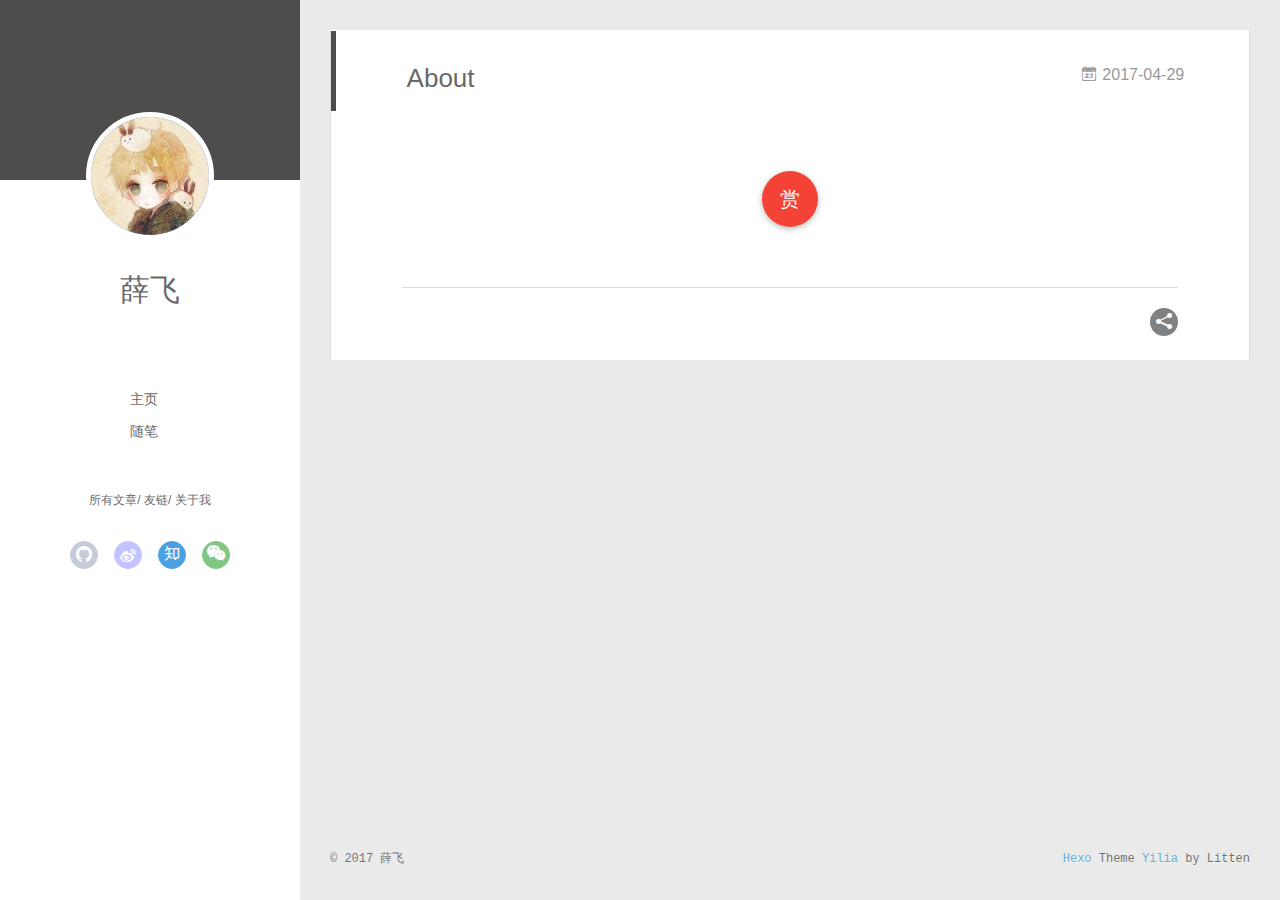
==== commit e265b2cf: "Site updated: 2017-04-29 15:06:40" ====
--- a/About/index.html
+++ b/About/index.html
@@ -6,17 +6,17 @@
   <meta name="renderer" content="webkit">
   <meta http-equiv="X-UA-Compatible" content="IE=edge" >
   <link rel="dns-prefetch" href="http://yoursite.com">
-  <title>About | Hexo</title>
+  <title>About | 薛飞的博客</title>
   <meta name="viewport" content="width=device-width, initial-scale=1, maximum-scale=1">
   <meta property="og:type" content="website">
 <meta property="og:title" content="About">
 <meta property="og:url" content="http://yoursite.com/About/index.html">
-<meta property="og:site_name" content="Hexo">
+<meta property="og:site_name" content="薛飞的博客">
 <meta property="og:updated_time" content="2017-04-29T05:03:04.737Z">
 <meta name="twitter:card" content="summary">
 <meta name="twitter:title" content="About">
   
-    <link rel="alternative" href="/atom.xml" title="Hexo" type="application/atom+xml">
+    <link rel="alternative" href="/atom.xml" title="薛飞的博客" type="application/atom+xml">
   
   
     <link rel="icon" href="/favicon.png">
@@ -43,10 +43,10 @@
 <div class="intrude-less">
 	<header id="header" class="inner">
 		<a href="/" class="profilepic">
-			<img src="null" class="js-avatar">
+			<img src="/img/11111.jpg" class="js-avatar">
 		</a>
 		<hgroup>
-		  <h1 class="header-author"><a href="/">John Doe</a></h1>
+		  <h1 class="header-author"><a href="/">薛飞</a></h1>
 		</hgroup>
 		
 
@@ -77,13 +77,13 @@
 		<nav class="header-nav">
 			<div class="social">
 				
-					<a class="github" target="_blank" href="#" title="github"><i class="icon-github"></i></a>
+					<a class="github" target="_blank" href="https://github.com/xuefei1995" title="github"><i class="icon-github"></i></a>
 		        
-					<a class="weibo" target="_blank" href="#" title="weibo"><i class="icon-weibo"></i></a>
+					<a class="weibo" target="_blank" href="http://weibo.com/xuefei1995/profile?rightmod=1&wvr=6&mod=personinfo" title="weibo"><i class="icon-weibo"></i></a>
 		        
-					<a class="rss" target="_blank" href="#" title="rss"><i class="icon-rss"></i></a>
+					<a class="zhihu" target="_blank" href="https://www.zhihu.com/people/hai-zhu-dao-guo-lai-de-tian/activities" title="zhihu"><i class="icon-zhihu"></i></a>
 		        
-					<a class="zhihu" target="_blank" href="#" title="zhihu"><i class="icon-zhihu"></i></a>
+					<a class="weixin" target="_blank" href="/xue_fei1995" title="weixin"><i class="icon-weixin"></i></a>
 		        
 			</div>
 		</nav>
@@ -101,10 +101,10 @@
 	<div class="intrude-less">
 		<header id="header" class="inner">
 			<div class="profilepic">
-				<img src="null" class="js-avatar">
+				<img src="/img/11111.jpg" class="js-avatar">
 			</div>
 			<hgroup>
-			  <h1 class="header-author js-header-author">John Doe</h1>
+			  <h1 class="header-author js-header-author">薛飞</h1>
 			</hgroup>
 			
 			
@@ -118,13 +118,13 @@
 			<nav class="header-nav">
 				<div class="social">
 					
-						<a class="github" target="_blank" href="#" title="github"><i class="icon-github"></i></a>
+						<a class="github" target="_blank" href="https://github.com/xuefei1995" title="github"><i class="icon-github"></i></a>
 			        
-						<a class="weibo" target="_blank" href="#" title="weibo"><i class="icon-weibo"></i></a>
+						<a class="weibo" target="_blank" href="http://weibo.com/xuefei1995/profile?rightmod=1&wvr=6&mod=personinfo" title="weibo"><i class="icon-weibo"></i></a>
 			        
-						<a class="rss" target="_blank" href="#" title="rss"><i class="icon-rss"></i></a>
+						<a class="zhihu" target="_blank" href="https://www.zhihu.com/people/hai-zhu-dao-guo-lai-de-tian/activities" title="zhihu"><i class="icon-zhihu"></i></a>
 			        
-						<a class="zhihu" target="_blank" href="#" title="zhihu"><i class="icon-zhihu"></i></a>
+						<a class="weixin" target="_blank" href="/xue_fei1995" title="weixin"><i class="icon-weixin"></i></a>
 			        
 				</div>
 			</nav>
@@ -268,6 +268,17 @@
   
   
   
+  <div id="cloud-tie-wrapper" class="cloud-tie-wrapper"></div>
+<script>
+  var cloudTieConfig = {
+    url: "http://yoursite.com/About/index.html", 
+    sourceId: "undefined",
+    productKey: "true",
+    target: "cloud-tie-wrapper"
+  };
+</script>
+<script src="https://img1.cache.netease.com/f2e/tie/yun/sdk/loader.js"></script>
+  
 
   
 
@@ -281,7 +292,7 @@
   <div class="outer">
     <div id="footer-info">
     	<div class="footer-left">
-    		&copy; 2017 John Doe
+    		&copy; 2017 薛飞
     	</div>
       	<div class="footer-right">
       		<a href="http://hexo.io/" target="_blank">Hexo</a>  Theme <a href="https://github.com/litten/hexo-theme-yilia" target="_blank">Yilia</a> by Litten
@@ -301,7 +312,7 @@
 		open_in_new: false,
 		root: "/",
 		innerArchive: true,
-		showTags: false
+		showTags: true
 	}
 </script>
 
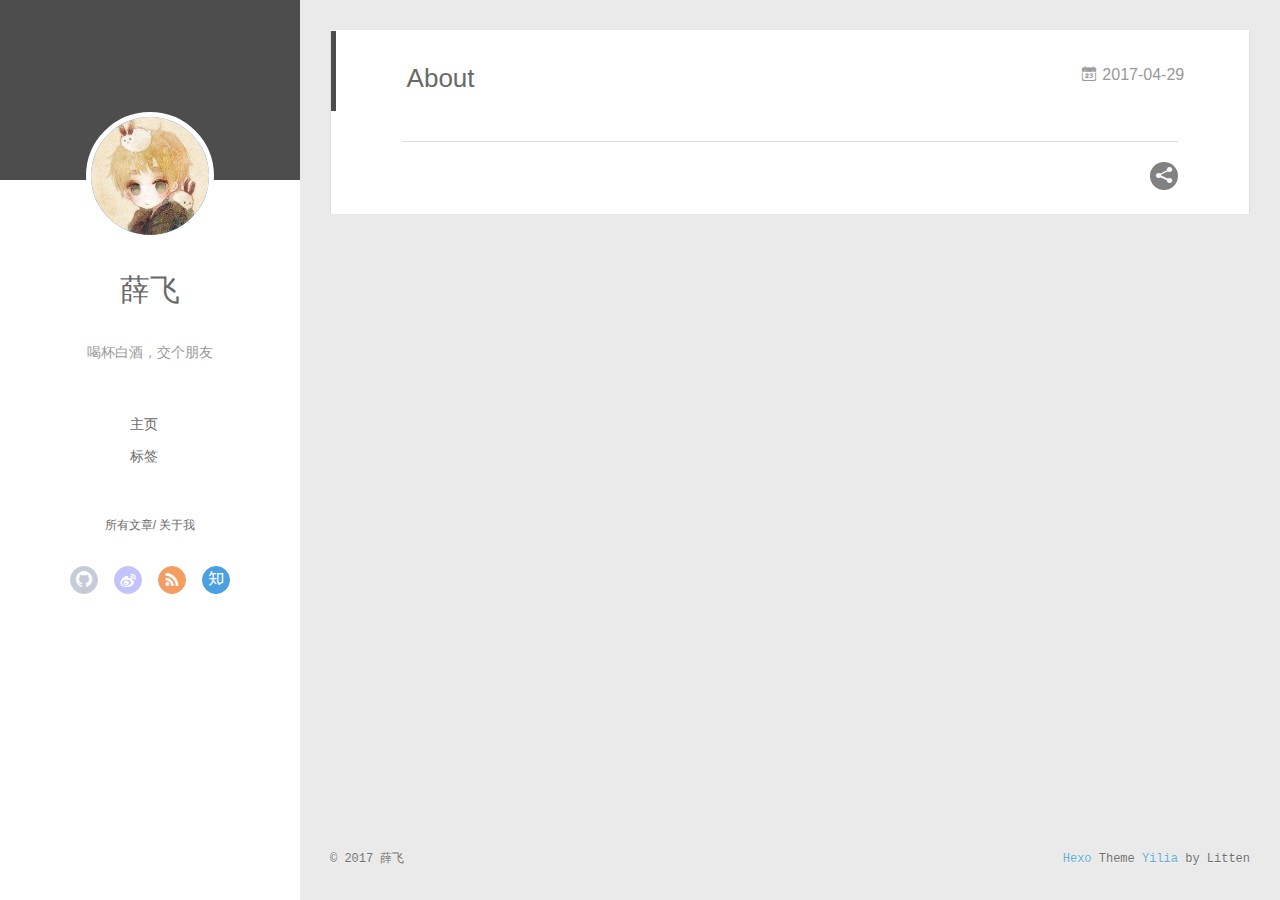
==== commit 06564648: "Site updated: 2017-04-29 23:05:45" ====
--- a/About/index.html
+++ b/About/index.html
@@ -49,13 +49,15 @@
 		  <h1 class="header-author"><a href="/">薛飞</a></h1>
 		</hgroup>
 		
+		<p class="header-subtitle">喝杯白酒，交个朋友</p>
+		
 
 		<nav class="header-menu">
 			<ul>
 			
 				<li><a href="/">主页</a></li>
 	        
-				<li><a href="/tags/随笔/">随笔</a></li>
+				<li><a href="/tags">标签</a></li>
 	        
 			</ul>
 		</nav>
@@ -63,10 +65,6 @@
     		
     			
     			<a q-on="click: openSlider(e, 'innerArchive')" href="javascript:void(0)">所有文章</a>
-    			
-            
-    			
-    			<a q-on="click: openSlider(e, 'friends')" href="javascript:void(0)">友链</a>
     			
             
     			
@@ -81,9 +79,9 @@
 		        
 					<a class="weibo" target="_blank" href="http://weibo.com/xuefei1995/profile?rightmod=1&wvr=6&mod=personinfo" title="weibo"><i class="icon-weibo"></i></a>
 		        
+					<a class="rss" target="_blank" href="/atom.xml" title="rss"><i class="icon-rss"></i></a>
+		        
 					<a class="zhihu" target="_blank" href="https://www.zhihu.com/people/hai-zhu-dao-guo-lai-de-tian/activities" title="zhihu"><i class="icon-zhihu"></i></a>
-		        
-					<a class="weixin" target="_blank" href="/xue_fei1995" title="weixin"><i class="icon-weixin"></i></a>
 		        
 			</div>
 		</nav>
@@ -107,6 +105,8 @@
 			  <h1 class="header-author js-header-author">薛飞</h1>
 			</hgroup>
 			
+			<p class="header-subtitle"><i class="icon icon-quo-left"></i>喝杯白酒，交个朋友<i class="icon icon-quo-right"></i></p>
+			
 			
 			
 				
@@ -122,9 +122,9 @@
 			        
 						<a class="weibo" target="_blank" href="http://weibo.com/xuefei1995/profile?rightmod=1&wvr=6&mod=personinfo" title="weibo"><i class="icon-weibo"></i></a>
 			        
+						<a class="rss" target="_blank" href="/atom.xml" title="rss"><i class="icon-rss"></i></a>
+			        
 						<a class="zhihu" target="_blank" href="https://www.zhihu.com/people/hai-zhu-dao-guo-lai-de-tian/activities" title="zhihu"><i class="icon-zhihu"></i></a>
-			        
-						<a class="weixin" target="_blank" href="/xue_fei1995" title="weixin"><i class="icon-weixin"></i></a>
 			        
 				</div>
 			</nav>
@@ -135,7 +135,7 @@
 				
 					<li style="width: 50%"><a href="/">主页</a></li>
 		        
-					<li style="width: 50%"><a href="/tags/随笔/">随笔</a></li>
+					<li style="width: 50%"><a href="/tags">标签</a></li>
 		        
 				</ul>
 			</nav>
@@ -168,33 +168,12 @@
         
       </header>
     
-    <div class="article-entry" itemprop="articleBody">
-      
-        
-      
-
-      
-        <div class="page-reward">
-          <a href="javascript:;" class="page-reward-btn tooltip-top">
-            <div class="tooltip tooltip-east">
-            <span class="tooltip-item">
-              赏
-            </span>
-            <span class="tooltip-content">
-              <span class="tooltip-text">
-                <span class="tooltip-inner">
-                  <p class="reward-p"><i class="icon icon-quo-left"></i>谢谢你请我吃糖果<i class="icon icon-quo-right"></i></p>
-                  <div class="reward-box">
-                    
-                    
-                  </div>
-                </span>
-              </span>
-            </span>
-          </div>
-          </a>
-        </div>
-      
+    <div class="article-entry" itemprop="articleBody">   
+           
+        
+      
+       
+          
     </div>
     <div class="article-info article-info-index">
       
@@ -280,9 +259,13 @@
 <script src="https://img1.cache.netease.com/f2e/tie/yun/sdk/loader.js"></script>
   
 
-  
-
-  
+
+  
+
+  
+
+
+
 
 
           </div>
@@ -336,25 +319,17 @@
       
       
     
-      
-      
-      
-    
     
 
     <ul style="width: 70%">
     
     
       
-      <li style="width: 33.333333333333336%" q-on="click: openSlider(e, 'innerArchive')"><a href="javascript:void(0)" q-class="active:innerArchive">所有文章</a></li>
-      
-        
-      
-      <li style="width: 33.333333333333336%" q-on="click: openSlider(e, 'friends')"><a href="javascript:void(0)" q-class="active:friends">友链</a></li>
-      
-        
-      
-      <li style="width: 33.333333333333336%" q-on="click: openSlider(e, 'aboutme')"><a href="javascript:void(0)" q-class="active:aboutme">关于我</a></li>
+      <li style="width: 50%" q-on="click: openSlider(e, 'innerArchive')"><a href="javascript:void(0)" q-class="active:innerArchive">所有文章</a></li>
+      
+        
+      
+      <li style="width: 50%" q-on="click: openSlider(e, 'aboutme')"><a href="javascript:void(0)" q-class="active:aboutme">关于我</a></li>
       
         
     </ul>
@@ -373,6 +348,18 @@
             <input type="checkbox" q-on="click:toggleTag(e)" q-attr="checked:showTags">
           </label>
           <ul class="article-tag-list" q-show="showTags">
+             
+              <li class="article-tag-list-item">
+                <a href="javascript:void(0)" class="js-tag color3">感悟</a>
+              </li>
+             
+              <li class="article-tag-list-item">
+                <a href="javascript:void(0)" class="js-tag color3">生活</a>
+              </li>
+             
+              <li class="article-tag-list-item">
+                <a href="javascript:void(0)" class="js-tag color3">人生</a>
+              </li>
             
             <div class="clearfix"></div>
           </ul>
@@ -418,43 +405,11 @@
     
 
     
-    	<section class="tools-section tools-section-friends" q-show="friends">
-  		
-        <ul class="search-ul">
-          
-            <li class="search-li">
-              <a href="http://localhost:4000/" target="_blank" class="search-title"><i class="icon-quo-left icon"></i>友情链接1</a>
-            </li>
-          
-            <li class="search-li">
-              <a href="http://localhost:4000/" target="_blank" class="search-title"><i class="icon-quo-left icon"></i>友情链接2</a>
-            </li>
-          
-            <li class="search-li">
-              <a href="http://localhost:4000/" target="_blank" class="search-title"><i class="icon-quo-left icon"></i>友情链接3</a>
-            </li>
-          
-            <li class="search-li">
-              <a href="http://localhost:4000/" target="_blank" class="search-title"><i class="icon-quo-left icon"></i>友情链接4</a>
-            </li>
-          
-            <li class="search-li">
-              <a href="http://localhost:4000/" target="_blank" class="search-title"><i class="icon-quo-left icon"></i>友情链接5</a>
-            </li>
-          
-            <li class="search-li">
-              <a href="http://localhost:4000/" target="_blank" class="search-title"><i class="icon-quo-left icon"></i>友情链接6</a>
-            </li>
-          
-        </ul>
-  		
-    	</section>
-    
 
     
     	<section class="tools-section tools-section-me" q-show="aboutme">
   	  	
-  	  		<div class="aboutme-wrap" id="js-aboutme">很惭愧&lt;br&gt;&lt;br&gt;只做了一点微小的工作&lt;br&gt;谢谢大家</div>
+  	  		<div class="aboutme-wrap" id="js-aboutme">程序猿一枚&lt;br&gt;&lt;br&gt;热爱生活，喜欢音乐&lt;br&gt;&lt;br&gt;With a good attitude to face life!</div>
   	  	
     	</section>
     
